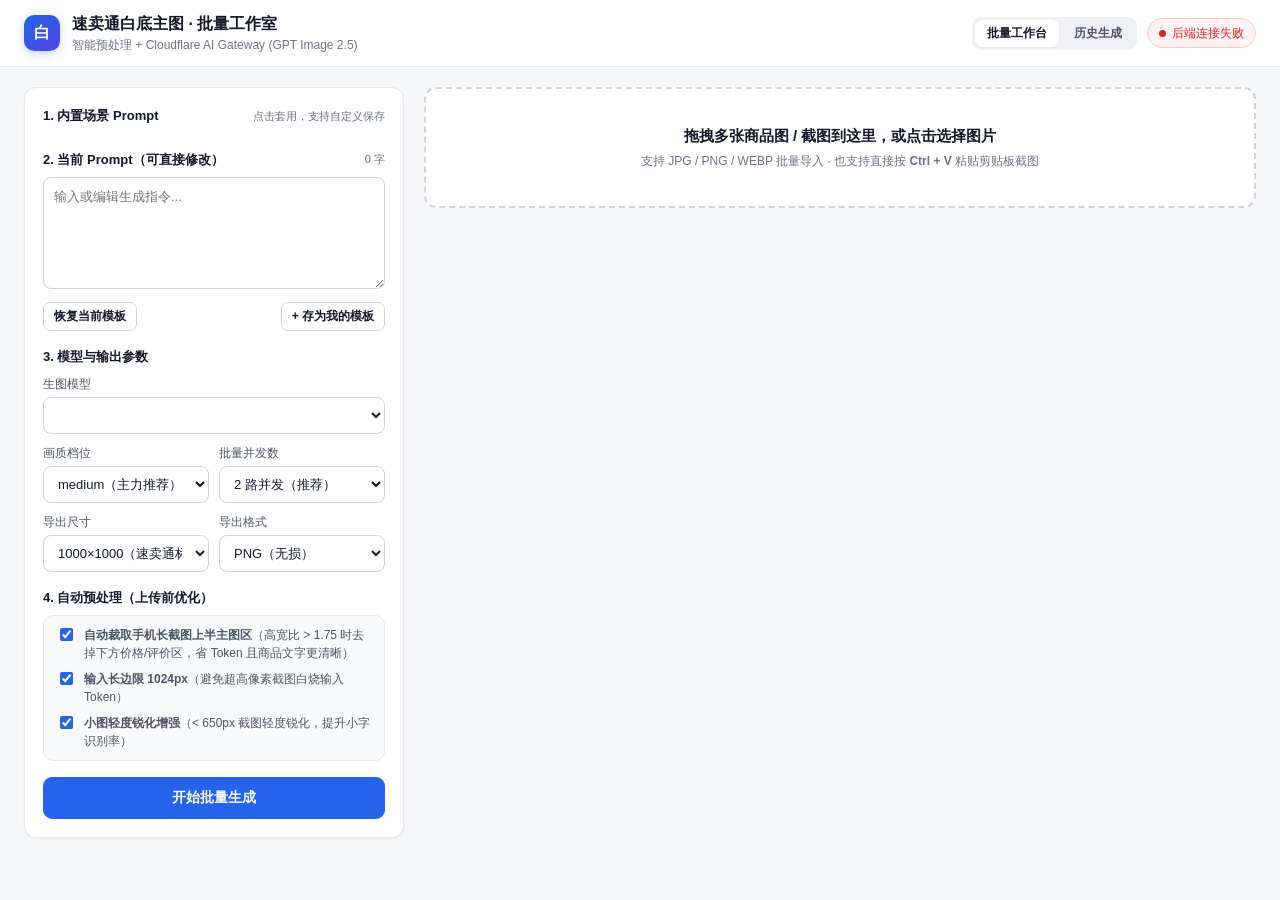
==== static/index.html @ 3cd3a18c "chore: initial commit" ====
<!DOCTYPE html>
<html lang="zh-CN">
<head>
  <meta charset="UTF-8" />
  <meta name="viewport" content="width=device-width, initial-scale=1.0" />
  <title>速卖通白底主图 · 批量工作室</title>
  <style>
    :root {
      --bg: #f6f7f9;
      --surface: #ffffff;
      --surface-muted: #f9fafb;
      --border: #e5e7eb;
      --border-strong: #d1d5db;
      --text: #111827;
      --text-2: #4b5563;
      --text-3: #6b7280;
      --accent: #2563eb;
      --accent-hover: #1d4ed8;
      --accent-soft: #eff6ff;
      --success: #059669;
      --success-soft: #ecfdf5;
      --danger: #dc2626;
      --danger-soft: #fef2f2;
      --radius: 12px;
      --shadow-sm: 0 1px 2px rgba(15, 23, 42, 0.05);
      --shadow-md: 0 6px 20px rgba(15, 23, 42, 0.08);
    }

    * { box-sizing: border-box; }

    body {
      margin: 0;
      font-family: -apple-system, BlinkMacSystemFont, "Segoe UI", Roboto, "PingFang SC", "Microsoft YaHei", sans-serif;
      background: var(--bg);
      color: var(--text);
      line-height: 1.5;
    }

    header {
      position: sticky;
      top: 0;
      z-index: 20;
      background: rgba(255, 255, 255, 0.92);
      backdrop-filter: blur(10px);
      border-bottom: 1px solid var(--border);
      padding: 12px 24px;
      display: flex;
      align-items: center;
      justify-content: space-between;
      gap: 16px;
    }

    .brand {
      display: flex;
      align-items: center;
      gap: 12px;
    }

    .brand-icon {
      width: 36px;
      height: 36px;
      border-radius: 10px;
      background: linear-gradient(135deg, #2563eb, #4f46e5);
      color: #fff;
      display: grid;
      place-items: center;
      font-weight: 700;
      font-size: 16px;
      box-shadow: 0 3px 10px rgba(37, 99, 235, 0.25);
    }

    .brand h1 {
      margin: 0;
      font-size: 16px;
      font-weight: 700;
    }

    .brand p {
      margin: 0;
      font-size: 12px;
      color: var(--text-3);
    }

    .header-right {
      display: flex;
      align-items: center;
      gap: 10px;
      flex-wrap: wrap;
    }

    .pill {
      display: inline-flex;
      align-items: center;
      gap: 6px;
      padding: 5px 11px;
      border-radius: 999px;
      font-size: 12px;
      font-weight: 500;
      background: var(--surface-muted);
      border: 1px solid var(--border);
      color: var(--text-2);
    }

    .pill.ok {
      background: var(--success-soft);
      border-color: #a7f3d0;
      color: var(--success);
    }

    .pill.err {
      background: var(--danger-soft);
      border-color: #fecaca;
      color: var(--danger);
    }

    .dot {
      width: 7px;
      height: 7px;
      border-radius: 50%;
      background: currentColor;
    }

    main {
      max-width: 1480px;
      margin: 0 auto;
      padding: 20px 24px 48px;
      display: grid;
      grid-template-columns: 380px 1fr;
      gap: 20px;
      align-items: start;
    }

    @media (max-width: 1024px) {
      main { grid-template-columns: 1fr; }
    }

    .panel {
      background: var(--surface);
      border: 1px solid var(--border);
      border-radius: var(--radius);
      box-shadow: var(--shadow-sm);
    }

    .sidebar {
      position: sticky;
      top: 76px;
      padding: 18px;
      display: flex;
      flex-direction: column;
      gap: 16px;
      max-height: calc(100vh - 96px);
      overflow-y: auto;
    }

    .section-title {
      display: flex;
      align-items: center;
      justify-content: space-between;
      margin-bottom: 8px;
      font-size: 13px;
      font-weight: 700;
      color: var(--text);
    }

    .section-title small {
      font-weight: 400;
      color: var(--text-3);
      font-size: 11px;
    }

    .preset-grid {
      display: grid;
      grid-template-columns: 1fr;
      gap: 8px;
    }

    .preset-card {
      border: 1px solid var(--border);
      border-radius: 10px;
      padding: 10px 12px;
      background: var(--surface);
      cursor: pointer;
      transition: all 0.15s ease;
      position: relative;
    }

    .preset-card:hover {
      border-color: var(--border-strong);
      background: var(--surface-muted);
    }

    .preset-card.active {
      border-color: var(--accent);
      background: var(--accent-soft);
      box-shadow: 0 0 0 1px var(--accent) inset;
    }

    .preset-head {
      display: flex;
      align-items: center;
      justify-content: space-between;
      gap: 8px;
    }

    .preset-name {
      font-size: 13px;
      font-weight: 600;
      color: var(--text);
    }

    .preset-tag {
      font-size: 11px;
      color: var(--accent);
      background: rgba(37, 99, 235, 0.08);
      padding: 1px 7px;
      border-radius: 999px;
      white-space: nowrap;
    }

    .preset-desc {
      margin-top: 4px;
      font-size: 12px;
      color: var(--text-3);
    }

    .preset-del {
      border: none;
      background: transparent;
      color: var(--text-3);
      cursor: pointer;
      font-size: 14px;
      padding: 0 4px;
    }

    .preset-del:hover { color: var(--danger); }

    textarea, select, input[type="text"] {
      width: 100%;
      font-family: inherit;
      font-size: 13px;
      color: var(--text);
      background: var(--surface);
      border: 1px solid var(--border-strong);
      border-radius: 8px;
      padding: 9px 10px;
      outline: none;
      transition: border-color 0.15s ease, box-shadow 0.15s ease;
    }

    textarea:focus, select:focus, input[type="text"]:focus {
      border-color: var(--accent);
      box-shadow: 0 0 0 3px rgba(37, 99, 235, 0.12);
    }

    textarea {
      min-height: 112px;
      resize: vertical;
      line-height: 1.5;
    }

    .prompt-actions {
      display: flex;
      gap: 8px;
      margin-top: 6px;
      justify-content: space-between;
    }

    .form-grid {
      display: grid;
      grid-template-columns: 1fr 1fr;
      gap: 10px;
    }

    .field label {
      display: block;
      font-size: 12px;
      color: var(--text-2);
      margin-bottom: 4px;
      font-weight: 500;
    }

    .preprocess-box {
      background: var(--surface-muted);
      border: 1px solid var(--border);
      border-radius: 10px;
      padding: 10px 12px;
      display: flex;
      flex-direction: column;
      gap: 8px;
    }

    .check-row {
      display: flex;
      align-items: flex-start;
      gap: 8px;
      font-size: 12px;
      color: var(--text-2);
      cursor: pointer;
    }

    .check-row input {
      margin-top: 2px;
      accent-color: var(--accent);
    }

    .btn {
      display: inline-flex;
      align-items: center;
      justify-content: center;
      gap: 6px;
      border-radius: 9px;
      border: 1px solid var(--border-strong);
      background: var(--surface);
      color: var(--text);
      font-size: 13px;
      font-weight: 600;
      padding: 8px 14px;
      cursor: pointer;
      transition: all 0.15s ease;
      white-space: nowrap;
      text-decoration: none;
    }

    .btn:hover:not(:disabled) {
      background: var(--surface-muted);
    }

    .btn:disabled {
      opacity: 0.5;
      cursor: not-allowed;
    }

    .btn-primary {
      background: var(--accent);
      border-color: var(--accent);
      color: #fff;
    }

    .btn-primary:hover:not(:disabled) {
      background: var(--accent-hover);
      border-color: var(--accent-hover);
    }

    .btn-danger {
      background: var(--danger-soft);
      border-color: #fecaca;
      color: var(--danger);
    }

    .btn-danger:hover:not(:disabled) {
      background: #fee2e2;
    }

    .btn-sm {
      padding: 5px 10px;
      font-size: 12px;
      border-radius: 7px;
    }

    .btn-block {
      width: 100%;
      padding: 11px 16px;
      font-size: 14px;
    }

    .workspace {
      display: flex;
      flex-direction: column;
      gap: 16px;
      min-width: 0;
    }

    .dropzone {
      border: 2px dashed var(--border-strong);
      border-radius: var(--radius);
      background: var(--surface);
      padding: 36px 20px;
      text-align: center;
      cursor: pointer;
      transition: all 0.18s ease;
    }

    .dropzone.compact {
      padding: 14px 18px;
      display: flex;
      align-items: center;
      justify-content: space-between;
      text-align: left;
      gap: 12px;
    }

    .dropzone.dragover {
      border-color: var(--accent);
      background: var(--accent-soft);
    }

    .dropzone-title {
      font-size: 15px;
      font-weight: 600;
      color: var(--text);
    }

    .dropzone-sub {
      font-size: 12px;
      color: var(--text-3);
      margin-top: 4px;
    }

    .toolbar {
      padding: 14px 18px;
      display: flex;
      flex-wrap: wrap;
      align-items: center;
      justify-content: space-between;
      gap: 12px;
    }

    .stats {
      display: flex;
      align-items: center;
      gap: 14px;
      flex-wrap: wrap;
      font-size: 13px;
      color: var(--text-2);
    }

    .stats strong { color: var(--text); }

    .progress-wrap {
      width: 100%;
      height: 6px;
      background: #e5e7eb;
      border-radius: 999px;
      overflow: hidden;
    }

    .progress-bar {
      height: 100%;
      width: 0%;
      background: linear-gradient(90deg, #2563eb, #10b981);
      transition: width 0.25s ease;
    }

    .toolbar-actions {
      display: flex;
      align-items: center;
      gap: 8px;
      flex-wrap: wrap;
    }

    .card-grid {
      display: grid;
      grid-template-columns: repeat(auto-fill, minmax(360px, 1fr));
      gap: 16px;
    }

    .item-card {
      background: var(--surface);
      border: 1px solid var(--border);
      border-radius: var(--radius);
      overflow: hidden;
      box-shadow: var(--shadow-sm);
      display: flex;
      flex-direction: column;
    }

    .item-header {
      padding: 10px 14px;
      border-bottom: 1px solid var(--border);
      display: flex;
      align-items: center;
      justify-content: space-between;
      gap: 10px;
    }

    .item-title {
      font-size: 13px;
      font-weight: 600;
      white-space: nowrap;
      overflow: hidden;
      text-overflow: ellipsis;
      max-width: 220px;
    }

    .badge {
      font-size: 11px;
      font-weight: 600;
      padding: 2px 8px;
      border-radius: 999px;
      white-space: nowrap;
    }

    .badge-pending { background: #f3f4f6; color: #4b5563; }
    .badge-running { background: var(--accent-soft); color: var(--accent); }
    .badge-done { background: var(--success-soft); color: var(--success); }
    .badge-error { background: var(--danger-soft); color: var(--danger); }

    .compare-pair {
      display: grid;
      grid-template-columns: 1fr 1fr;
      gap: 1px;
      background: var(--border);
    }

    .img-pane {
      position: relative;
      aspect-ratio: 1 / 1;
      background: repeating-conic-gradient(#f3f4f6 0% 25%, #ffffff 0% 50%) 50% / 16px 16px;
      display: grid;
      place-items: center;
      overflow: hidden;
    }

    .img-pane.result-pane {
      background: #ffffff;
      cursor: zoom-in;
    }

    .img-pane img {
      width: 100%;
      height: 100%;
      object-fit: contain;
      display: block;
    }

    .pane-label {
      position: absolute;
      top: 8px;
      left: 8px;
      font-size: 11px;
      font-weight: 600;
      padding: 2px 7px;
      border-radius: 6px;
      background: rgba(17, 24, 39, 0.72);
      color: #fff;
    }

    .placeholder-state {
      padding: 16px;
      text-align: center;
      color: var(--text-3);
      font-size: 12px;
      display: flex;
      flex-direction: column;
      align-items: center;
      gap: 8px;
    }

    .spinner {
      width: 26px;
      height: 26px;
      border: 3px solid #dbeafe;
      border-top-color: var(--accent);
      border-radius: 50%;
      animation: spin 0.8s linear infinite;
    }

    @keyframes spin {
      to { transform: rotate(360deg); }
    }

    .item-meta {
      padding: 10px 14px;
      font-size: 12px;
      color: var(--text-3);
      display: flex;
      flex-direction: column;
      gap: 4px;
      background: var(--surface-muted);
      border-top: 1px solid var(--border);
      flex: 1;
    }

    .error-msg {
      color: var(--danger);
      font-size: 12px;
      word-break: break-word;
    }

    .item-footer {
      padding: 10px 14px;
      border-top: 1px solid var(--border);
      display: flex;
      align-items: center;
      justify-content: space-between;
      gap: 6px;
      flex-wrap: wrap;
    }

    .empty-history {
      padding: 40px;
      text-align: center;
      color: var(--text-3);
      font-size: 13px;
    }

    .tabs {
      display: inline-flex;
      background: #eef0f4;
      border-radius: 9px;
      padding: 3px;
      gap: 3px;
    }

    .tab-btn {
      border: none;
      background: transparent;
      padding: 5px 12px;
      border-radius: 7px;
      font-size: 12px;
      font-weight: 600;
      color: var(--text-2);
      cursor: pointer;
    }

    .tab-btn.active {
      background: var(--surface);
      color: var(--text);
      box-shadow: var(--shadow-sm);
    }

    .modal-backdrop {
      position: fixed;
      inset: 0;
      background: rgba(15, 23, 42, 0.65);
      backdrop-filter: blur(4px);
      z-index: 100;
      display: none;
      align-items: center;
      justify-content: center;
      padding: 20px;
    }

    .modal-backdrop.open { display: flex; }

    .modal-box {
      background: var(--surface);
      border-radius: 14px;
      max-width: 920px;
      width: 100%;
      max-height: 92vh;
      overflow: hidden;
      display: flex;
      flex-direction: column;
      box-shadow: var(--shadow-md);
    }

    .modal-head {
      padding: 14px 18px;
      border-bottom: 1px solid var(--border);
      display: flex;
      align-items: center;
      justify-content: space-between;
    }

    .modal-body {
      padding: 18px;
      overflow-y: auto;
      display: flex;
      flex-direction: column;
      gap: 14px;
    }

    .slider-stage {
      position: relative;
      width: 100%;
      max-width: 640px;
      aspect-ratio: 1 / 1;
      margin: 0 auto;
      background: #fff;
      border: 1px solid var(--border);
      border-radius: 10px;
      overflow: hidden;
      user-select: none;
    }

    .slider-stage img {
      position: absolute;
      inset: 0;
      width: 100%;
      height: 100%;
      object-fit: contain;
      pointer-events: none;
    }

    .slider-after-wrap {
      position: absolute;
      inset: 0;
      overflow: hidden;
      background: #fff;
    }

    .slider-divider {
      position: absolute;
      top: 0;
      bottom: 0;
      width: 2px;
      background: var(--accent);
      left: 50%;
      pointer-events: none;
    }

    .slider-handle {
      position: absolute;
      top: 50%;
      left: 50%;
      transform: translate(-50%, -50%);
      width: 34px;
      height: 34px;
      border-radius: 50%;
      background: var(--accent);
      color: #fff;
      display: grid;
      place-items: center;
      font-size: 13px;
      font-weight: 700;
      box-shadow: 0 2px 10px rgba(37, 99, 235, 0.4);
      pointer-events: none;
    }

    .slider-range {
      width: 100%;
      max-width: 640px;
      margin: 0 auto;
      display: block;
      accent-color: var(--accent);
    }

    .toast {
      position: fixed;
      bottom: 24px;
      right: 24px;
      background: #111827;
      color: #fff;
      padding: 10px 16px;
      border-radius: 10px;
      font-size: 13px;
      box-shadow: var(--shadow-md);
      opacity: 0;
      transform: translateY(10px);
      transition: all 0.2s ease;
      pointer-events: none;
      z-index: 200;
    }

    .toast.show {
      opacity: 1;
      transform: translateY(0);
    }
  </style>
</head>
<body>
  <header>
    <div class="brand">
      <div class="brand-icon">白</div>
      <div>
        <h1>速卖通白底主图 · 批量工作室</h1>
        <p>智能预处理 + Cloudflare AI Gateway (GPT Image 2.5)</p>
      </div>
    </div>
    <div class="header-right">
      <div class="tabs">
        <button class="tab-btn active" id="tabBatch" onclick="switchTab('batch')">批量工作台</button>
        <button class="tab-btn" id="tabHistory" onclick="switchTab('history')">历史生成</button>
      </div>
      <span class="pill" id="gatewayStatus"><span class="dot"></span>检测网关...</span>
    </div>
  </header>

  <main>
    <aside class="panel sidebar">
      <div>
        <div class="section-title">
          <span>1. 内置场景 Prompt</span>
          <small>点击套用，支持自定义保存</small>
        </div>
        <div class="preset-grid" id="presetGrid"></div>
      </div>

      <div>
        <div class="section-title">
          <span>2. 当前 Prompt（可直接修改）</span>
          <small id="promptCharCount">0 字</small>
        </div>
        <textarea id="promptInput" placeholder="输入或编辑生成指令..."></textarea>
        <div class="prompt-actions">
          <button class="btn btn-sm" type="button" onclick="resetPromptToPreset()">恢复当前模板</button>
          <button class="btn btn-sm" type="button" onclick="saveCustomPreset()">+ 存为我的模板</button>
        </div>
      </div>

      <div>
        <div class="section-title"><span>3. 模型与输出参数</span></div>
        <div class="form-grid">
          <div class="field" style="grid-column: span 2;">
            <label for="modelSelect">生图模型</label>
            <select id="modelSelect"></select>
          </div>
          <div class="field">
            <label for="qualitySelect">画质档位</label>
            <select id="qualitySelect">
              <option value="low">low（快速省钱）</option>
              <option value="medium" selected>medium（主力推荐）</option>
              <option value="high">high（最高细节）</option>
            </select>
          </div>
          <div class="field">
            <label for="concurrencySelect">批量并发数</label>
            <select id="concurrencySelect">
              <option value="1">1 路串行</option>
              <option value="2" selected>2 路并发（推荐）</option>
              <option value="3">3 路并发</option>
              <option value="4">4 路并发</option>
            </select>
          </div>
          <div class="field">
            <label for="exportSizeSelect">导出尺寸</label>
            <select id="exportSizeSelect">
              <option value="1000x1000" selected>1000×1000（速卖通标准）</option>
              <option value="800x800">800×800（轻量主图）</option>
              <option value="native">1024×1024（模型原生）</option>
            </select>
          </div>
          <div class="field">
            <label for="exportFormatSelect">导出格式</label>
            <select id="exportFormatSelect">
              <option value="png" selected>PNG（无损）</option>
              <option value="jpg">JPG（体积小）</option>
              <option value="webp">WEBP</option>
            </select>
          </div>
        </div>
      </div>

      <div>
        <div class="section-title"><span>4. 自动预处理（上传前优化）</span></div>
        <div class="preprocess-box">
          <label class="check-row">
            <input type="checkbox" id="optAutoCrop" checked />
            <span><strong>自动裁取手机长截图上半主图区</strong>（高宽比 &gt; 1.75 时去掉下方价格/评价区，省 Token 且商品文字更清晰）</span>
          </label>
          <label class="check-row">
            <input type="checkbox" id="optMaxEdge" checked />
            <span><strong>输入长边限 1024px</strong>（避免超高像素截图白烧输入 Token）</span>
          </label>
          <label class="check-row">
            <input type="checkbox" id="optEnhanceSmall" checked />
            <span><strong>小图轻度锐化增强</strong>（&lt; 650px 截图轻度锐化，提升小字识别率）</span>
          </label>
        </div>
      </div>

      <div>
        <button class="btn btn-primary btn-block" id="runBatchBtn" onclick="startOrStopBatch()">
          开始批量生成
        </button>
      </div>
    </aside>

    <section class="workspace" id="batchView">
      <div class="dropzone" id="dropzone">
        <div>
          <div class="dropzone-title">拖拽多张商品图 / 截图到这里，或点击选择图片</div>
          <div class="dropzone-sub">支持 JPG / PNG / WEBP 批量导入 · 也支持直接按 <strong>Ctrl + V</strong> 粘贴剪贴板截图</div>
        </div>
        <button class="btn btn-sm" type="button" id="pickBtn" style="display:none;">+ 继续添加图片</button>
        <input type="file" id="fileInput" accept="image/*" multiple hidden />
      </div>

      <div class="panel toolbar" id="toolbar" style="display:none;">
        <div style="flex:1; min-width: 240px;">
          <div class="stats" id="statsText"></div>
          <div class="progress-wrap" style="margin-top:8px;">
            <div class="progress-bar" id="progressBar"></div>
          </div>
        </div>
        <div class="toolbar-actions">
          <button class="btn btn-sm" id="retryFailedBtn" onclick="retryFailedItems()" style="display:none;">重试失败项</button>
          <button class="btn btn-sm btn-primary" id="zipBtn" onclick="downloadAllZip()" disabled>打包下载 ZIP</button>
          <button class="btn btn-sm btn-danger" onclick="clearQueue()">清空列表</button>
        </div>
      </div>

      <div class="card-grid" id="cardGrid"></div>
    </section>

    <section class="workspace" id="historyView" style="display:none;">
      <div class="panel toolbar">
        <div class="stats">
          <span>最近生成的成品图（保存在服务端 <code>outputs/</code>）</span>
        </div>
        <div class="toolbar-actions">
          <button class="btn btn-sm" onclick="loadHistory()">刷新</button>
          <button class="btn btn-sm btn-primary" onclick="downloadHistoryZip()">全部打包 ZIP</button>
        </div>
      </div>
      <div class="card-grid" id="historyGrid"></div>
    </section>
  </main>

  <div class="modal-backdrop" id="compareModal" onclick="if (event.target === this) closeModal()">
    <div class="modal-box">
      <div class="modal-head">
        <strong id="modalTitle">原图 / 白底成品 细节对比</strong>
        <button class="btn btn-sm" onclick="closeModal()">关闭</button>
      </div>
      <div class="modal-body">
        <div class="slider-stage" id="sliderStage">
          <img id="modalOrigImg" alt="原图" />
          <div class="slider-after-wrap" id="sliderAfterWrap" style="clip-path: inset(0 0 0 50%);">
            <img id="modalResultImg" alt="生成图" />
          </div>
          <div class="slider-divider" id="sliderDivider"></div>
          <div class="slider-handle" id="sliderHandle">↔</div>
        </div>
        <input type="range" min="0" max="100" value="50" class="slider-range" id="compareSlider" oninput="updateSlider(this.value)" />
        <div style="display:flex; justify-content:space-between; align-items:center; flex-wrap:wrap; gap:10px;">
          <span id="modalMetaText" style="font-size:12px; color:var(--text-3);"></span>
          <a id="modalDownloadLink" class="btn btn-sm btn-primary" download>下载当前成品图</a>
        </div>
      </div>
    </div>
  </div>

  <div class="toast" id="toast"></div>

  <script>
    const CUSTOM_PRESETS_KEY = "product_studio_custom_presets_v1";

    let builtInPresets = [];
    let customPresets = [];
    let activePresetId = "aliexpress_white";
    let queueItems = [];
    let historyItems = [];
    let isBatchRunning = false;
    let stopRequested = false;

    function showToast(message) {
      const toastEl = document.getElementById("toast");
      toastEl.textContent = message;
      toastEl.classList.add("show");
      clearTimeout(showToast.timer);
      showToast.timer = setTimeout(() => toastEl.classList.remove("show"), 2600);
    }

    function loadCustomPresets() {
      try {
        const saved = localStorage.getItem(CUSTOM_PRESETS_KEY);
        customPresets = saved ? JSON.parse(saved) : [];
      } catch {
        customPresets = [];
      }
    }

    function saveCustomPresetsToStorage() {
      localStorage.setItem(CUSTOM_PRESETS_KEY, JSON.stringify(customPresets));
    }

    function getAllPresets() {
      return [...builtInPresets, ...customPresets];
    }

    function renderPresets() {
      const container = document.getElementById("presetGrid");
      container.innerHTML = "";
      for (const preset of getAllPresets()) {
        const card = document.createElement("div");
        card.className = "preset-card" + (preset.id === activePresetId ? " active" : "");
        card.onclick = () => selectPreset(preset.id);

        const head = document.createElement("div");
        head.className = "preset-head";

        const title = document.createElement("span");
        title.className = "preset-name";
        title.textContent = preset.name;
        head.appendChild(title);

        const rightWrap = document.createElement("div");
        rightWrap.style.display = "flex";
        rightWrap.style.alignItems = "center";
        rightWrap.style.gap = "4px";

        const tag = document.createElement("span");
        tag.className = "preset-tag";
        tag.textContent = preset.tag || "自定义";
        rightWrap.appendChild(tag);

        if (preset.custom) {
          const delBtn = document.createElement("button");
          delBtn.className = "preset-del";
          delBtn.title = "删除模板";
          delBtn.textContent = "×";
          delBtn.onclick = (event) => {
            event.stopPropagation();
            customPresets = customPresets.filter((item) => item.id !== preset.id);
            saveCustomPresetsToStorage();
            if (activePresetId === preset.id && builtInPresets.length) {
              selectPreset(builtInPresets[0].id);
            } else {
              renderPresets();
            }
            showToast("已删除自定义模板");
          };
          rightWrap.appendChild(delBtn);
        }

        head.appendChild(rightWrap);
        card.appendChild(head);

        if (preset.description) {
          const desc = document.createElement("div");
          desc.className = "preset-desc";
          desc.textContent = preset.description;
          card.appendChild(desc);
        }

        container.appendChild(card);
      }
    }

    function selectPreset(presetId) {
      const found = getAllPresets().find((item) => item.id === presetId);
      if (!found) return;
      activePresetId = found.id;
      const promptEl = document.getElementById("promptInput");
      promptEl.value = found.prompt;
      updatePromptCount();
      renderPresets();
    }

    function resetPromptToPreset() {
      selectPreset(activePresetId);
      showToast("已恢复模板默认 Prompt");
    }

    function saveCustomPreset() {
      const text = document.getElementById("promptInput").value.trim();
      if (!text) {
        showToast("Prompt 不能为空");
        return;
      }
      const name = window.prompt("给这个自定义 Prompt 模板起个名字：", "我的电商白底模板");
      if (!name || !name.trim()) return;
      const newPreset = {
        id: "custom_" + Date.now(),
        name: name.trim(),
        tag: "自定义",
        description: text.slice(0, 56) + (text.length > 56 ? "..." : ""),
        prompt: text,
        custom: true,
      };
      customPresets.push(newPreset);
      saveCustomPresetsToStorage();
      activePresetId = newPreset.id;
      renderPresets();
      showToast("已保存自定义模板");
    }

    function updatePromptCount() {
      const text = document.getElementById("promptInput").value;
      document.getElementById("promptCharCount").textContent = `${text.length} 字符`;
    }

    async function initApp() {
      loadCustomPresets();
      try {
        const response = await fetch("/api/config");
        const config = await response.json();
        builtInPresets = config.presets || [];
        const modelSelect = document.getElementById("modelSelect");
        modelSelect.innerHTML = "";
        for (const modelInfo of config.models || []) {
          const option = document.createElement("option");
          option.value = modelInfo.id;
          option.textContent = modelInfo.label;
          if (modelInfo.id === config.default_model) option.selected = true;
          modelSelect.appendChild(option);
        }
        const statusEl = document.getElementById("gatewayStatus");
        if (config.api_configured) {
          statusEl.className = "pill ok";
          statusEl.innerHTML = `<span class="dot"></span>CF 网关已就绪`;
        } else {
          statusEl.className = "pill err";
          statusEl.innerHTML = `<span class="dot"></span>未检测到 API_KEY`;
        }
        if (builtInPresets.length > 0) {
          selectPreset(builtInPresets[0].id);
        }
      } catch (err) {
        const statusEl = document.getElementById("gatewayStatus");
        statusEl.className = "pill err";
        statusEl.innerHTML = `<span class="dot"></span>后端连接失败`;
      }
    }

    function addFiles(fileList) {
      const validFiles = Array.from(fileList).filter((file) => file.type.startsWith("image/"));
      if (!validFiles.length) {
        showToast("请选择有效的图片文件");
        return;
      }
      for (const file of validFiles) {
        const previewUrl = URL.createObjectURL(file);
        queueItems.push({
          uid: "item_" + Math.random().toString(36).slice(2, 10),
          file,
          name: file.name || `粘贴图片_${queueItems.length + 1}.png`,
          previewUrl,
          status: "pending",
          result: null,
          error: "",
        });
      }
      renderQueue();
      showToast(`已加入 ${validFiles.length} 张图片`);
    }

    function renderQueue() {
      const dropzone = document.getElementById("dropzone");
      const pickBtn = document.getElementById("pickBtn");
      const toolbar = document.getElementById("toolbar");
      const grid = document.getElementById("cardGrid");
      const runBtn = document.getElementById("runBatchBtn");

      if (queueItems.length > 0) {
        dropzone.classList.add("compact");
        pickBtn.style.display = "inline-flex";
        toolbar.style.display = "flex";
      } else {
        dropzone.classList.remove("compact");
        pickBtn.style.display = "none";
        toolbar.style.display = "none";
      }

      const total = queueItems.length;
      const doneCount = queueItems.filter((item) => item.status === "done").length;
      const runningCount = queueItems.filter((item) => item.status === "running").length;
      const errorCount = queueItems.filter((item) => item.status === "error").length;
      const pendingCount = queueItems.filter((item) => item.status === "pending").length;
      const totalTokens = queueItems.reduce((sum, item) => sum + ((item.result && item.result.usage && item.result.usage.total_tokens) || 0), 0);

      document.getElementById("statsText").innerHTML =
        `<span>共 <strong>${total}</strong> 张</span>` +
        `<span>已完成 <strong style="color:var(--success)">${doneCount}</strong></span>` +
        (runningCount ? `<span>处理中 <strong style="color:var(--accent)">${runningCount}</strong></span>` : "") +
        (errorCount ? `<span>失败 <strong style="color:var(--danger)">${errorCount}</strong></span>` : "") +
        (totalTokens ? `<span>累计 Tokens <strong>${totalTokens.toLocaleString()}</strong></span>` : "");

      const percent = total ? Math.round(((doneCount + errorCount) / total) * 100) : 0;
      document.getElementById("progressBar").style.width = `${percent}%`;

      document.getElementById("zipBtn").disabled = doneCount === 0;
      document.getElementById("retryFailedBtn").style.display = errorCount > 0 && !isBatchRunning ? "inline-flex" : "none";

      if (isBatchRunning) {
        runBtn.textContent = stopRequested ? "正在停止..." : `停止剩余任务 (${doneCount}/${total})`;
        runBtn.className = "btn btn-danger btn-block";
      } else {
        const runnable = pendingCount + errorCount;
        runBtn.className = "btn btn-primary btn-block";
        runBtn.disabled = total === 0;
        runBtn.textContent = runnable > 0 ? `开始批量生成 (${runnable} 张待处理)` : total > 0 ? `重新生成全部 (${total} 张)` : "请先上传图片";
      }

      grid.innerHTML = "";
      for (const item of queueItems) {
        const card = document.createElement("div");
        card.className = "item-card";

        const statusLabelMap = {
          pending: ["待生成", "badge-pending"],
          running: ["生成中...", "badge-running"],
          done: ["已完成", "badge-done"],
          error: ["失败", "badge-error"],
        };
        const [badgeText, badgeClass] = statusLabelMap[item.status];

        let resultHtml = "";
        if (item.status === "done" && item.result) {
          resultHtml = `<img src="${item.result.url}?t=${item.result.created_at}" alt="白底成品" />
                        <span class="pane-label">白底成品</span>`;
        } else if (item.status === "running") {
          resultHtml = `<div class="placeholder-state"><div class="spinner"></div><span>预处理并生成中...</span></div>`;
        } else if (item.status === "error") {
          resultHtml = `<div class="placeholder-state"><span style="color:var(--danger);font-weight:600;">生成失败</span><span>可点击下方重试</span></div>`;
        } else {
          resultHtml = `<div class="placeholder-state"><span>等待开始</span></div>`;
        }

        let metaHtml = "";
        if (item.result) {
          const pre = item.result.preprocess || {};
          const actionsText = (pre.actions || []).join(" · ");
          const usage = item.result.usage || {};
          metaHtml =
            `<div>预处理：${pre.orig_size || "-"} → ${pre.processed_size || "-"}（${actionsText}）</div>` +
            `<div>输出：${item.result.output_size} · ${item.result.size_kb} KB · 耗时 ${item.result.elapsed}s` +
            (usage.total_tokens ? ` · ${usage.total_tokens} tokens` : "") + `</div>`;
        } else if (item.error) {
          metaHtml = `<div class="error-msg">${escapeHtml(item.error)}</div>`;
        } else {
          metaHtml = `<div>文件大小：${(item.file.size / 1024).toFixed(1)} KB</div>`;
        }

        card.innerHTML = `
          <div class="item-header">
            <span class="item-title" title="${escapeHtml(item.name)}">${escapeHtml(item.name)}</span>
            <span class="badge ${badgeClass}">${badgeText}</span>
          </div>
          <div class="compare-pair">
            <div class="img-pane">
              <img src="${item.previewUrl}" alt="原图" />
              <span class="pane-label">原图</span>
            </div>
            <div class="img-pane result-pane" ${item.result ? `onclick="openCompareModal('${item.uid}')"` : ""}>
              ${resultHtml}
            </div>
          </div>
          <div class="item-meta">${metaHtml}</div>
          <div class="item-footer">
            <div style="display:flex; gap:6px;">
              ${item.result ? `<button class="btn btn-sm" onclick="openCompareModal('${item.uid}')">滑块对比</button>` : ""}
              <button class="btn btn-sm" onclick="runSingleItem('${item.uid}')" ${item.status === "running" ? "disabled" : ""}>${item.result ? "重生成" : "单张生成"}</button>
            </div>
            <div style="display:flex; gap:6px;">
              ${item.result ? `<a class="btn btn-sm btn-primary" href="${item.result.url}" download="${escapeHtml(item.result.filename)}">下载</a>` : ""}
              <button class="btn btn-sm" onclick="removeItem('${item.uid}')" ${item.status === "running" ? "disabled" : ""}>移除</button>
            </div>
          </div>
        `;
        grid.appendChild(card);
      }
    }

    function escapeHtml(str) {
      return String(str).replace(/[&<>"']/g, (ch) => ({
        "&": "&amp;", "<": "&lt;", ">": "&gt;", '"': "&quot;", "'": "&#39;"
      }[ch]));
    }

    function removeItem(uid) {
      const found = queueItems.find((item) => item.uid === uid);
      if (found && found.previewUrl) URL.revokeObjectURL(found.previewUrl);
      queueItems = queueItems.filter((item) => item.uid !== uid);
      renderQueue();
    }

    function clearQueue() {
      if (isBatchRunning) {
        showToast("请先停止正在运行的任务");
        return;
      }
      for (const item of queueItems) {
        if (item.previewUrl) URL.revokeObjectURL(item.previewUrl);
      }
      queueItems = [];
      renderQueue();
    }

    function buildFormData(file) {
      const formData = new FormData();
      formData.append("file", file, file.name || "image.png");
      formData.append("prompt", document.getElementById("promptInput").value.trim());
      formData.append("model", document.getElementById("modelSelect").value);
      formData.append("quality", document.getElementById("qualitySelect").value);
      formData.append("size", "1024x1024");
      formData.append("export_size", document.getElementById("exportSizeSelect").value);
      formData.append("export_format", document.getElementById("exportFormatSelect").value);
      formData.append("auto_crop_screenshot", document.getElementById("optAutoCrop").checked ? "true" : "false");
      formData.append("max_input_edge", document.getElementById("optMaxEdge").checked ? "1024" : "0");
      formData.append("enhance_small", document.getElementById("optEnhanceSmall").checked ? "true" : "false");
      return formData;
    }

    async function processOneItem(item) {
      item.status = "running";
      item.error = "";
      renderQueue();
      try {
        const response = await fetch("/api/generate", {
          method: "POST",
          body: buildFormData(item.file),
        });
        const data = await response.json();
        if (!response.ok) {
          throw new Error(data.detail || `请求失败 (${response.status})`);
        }
        item.status = "done";
        item.result = data;
      } catch (err) {
        item.status = "error";
        item.error = err.message || "未知错误";
      }
      renderQueue();
    }

    async function runSingleItem(uid) {
      const promptText = document.getElementById("promptInput").value.trim();
      if (!promptText) {
        showToast("Prompt 不能为空");
        return;
      }
      const item = queueItems.find((entry) => entry.uid === uid);
      if (!item || item.status === "running") return;
      await processOneItem(item);
    }

    async function startOrStopBatch() {
      if (isBatchRunning) {
        stopRequested = true;
        renderQueue();
        showToast("将在当前请求完成后停止队列");
        return;
      }
      const promptText = document.getElementById("promptInput").value.trim();
      if (!promptText) {
        showToast("请先输入 Prompt");
        return;
      }
      let targets = queueItems.filter((item) => item.status === "pending" || item.status === "error");
      if (targets.length === 0 && queueItems.length > 0) {
        for (const item of queueItems) {
          item.status = "pending";
          item.error = "";
        }
        targets = [...queueItems];
      }
      if (targets.length === 0) return;

      isBatchRunning = true;
      stopRequested = false;
      renderQueue();

      const concurrency = parseInt(document.getElementById("concurrencySelect").value, 10) || 2;
      let cursor = 0;

      async function worker() {
        while (!stopRequested) {
          const currentIndex = cursor++;
          if (currentIndex >= targets.length) break;
          await processOneItem(targets[currentIndex]);
        }
      }

      const workers = Array.from({ length: Math.min(concurrency, targets.length) }, () => worker());
      await Promise.all(workers);

      isBatchRunning = false;
      stopRequested = false;
      renderQueue();
      showToast("批量处理结束");
    }

    function retryFailedItems() {
      if (isBatchRunning) return;
      for (const item of queueItems) {
        if (item.status === "error") item.status = "pending";
      }
      startOrStopBatch();
    }

    async function downloadZipByNames(filenames) {
      if (!filenames.length) return;
      try {
        const response = await fetch("/api/download-zip", {
          method: "POST",
          headers: { "Content-Type": "application/json" },
          body: JSON.stringify({ filenames }),
        });
        if (!response.ok) throw new Error("打包失败");
        const blob = await response.blob();
        const url = URL.createObjectURL(blob);
        const link = document.createElement("a");
        link.href = url;
        link.download = `aliexpress_white_bg_${Date.now()}.zip`;
        document.body.appendChild(link);
        link.click();
        link.remove();
        URL.revokeObjectURL(url);
      } catch (err) {
        showToast(err.message || "下载 ZIP 失败");
      }
    }

    function downloadAllZip() {
      const filenames = queueItems.filter((item) => item.status === "done" && item.result).map((item) => item.result.filename);
      downloadZipByNames(filenames);
    }

    function openCompareModal(uid) {
      const item = queueItems.find((entry) => entry.uid === uid);
      if (!item || !item.result) return;
      document.getElementById("modalTitle").textContent = `${item.name} — 拖动滑块对比细节`;
      document.getElementById("modalOrigImg").src = item.previewUrl;
      document.getElementById("modalResultImg").src = `${item.result.url}?t=${item.result.created_at}`;
      document.getElementById("modalMetaText").textContent =
        `${item.result.model} (${item.result.quality}) · ${item.result.output_size} · ${item.result.size_kb} KB · 耗时 ${item.result.elapsed}s`;
      const dl = document.getElementById("modalDownloadLink");
      dl.href = item.result.url;
      dl.download = item.result.filename;
      document.getElementById("compareSlider").value = 50;
      updateSlider(50);
      document.getElementById("compareModal").classList.add("open");
    }

    function updateSlider(val) {
      const pct = Number(val);
      document.getElementById("sliderAfterWrap").style.clipPath = `inset(0 0 0 ${pct}%)`;
      document.getElementById("sliderDivider").style.left = `${pct}%`;
      document.getElementById("sliderHandle").style.left = `${pct}%`;
    }

    function closeModal() {
      document.getElementById("compareModal").classList.remove("open");
    }

    function switchTab(tab) {
      document.getElementById("tabBatch").classList.toggle("active", tab === "batch");
      document.getElementById("tabHistory").classList.toggle("active", tab === "history");
      document.getElementById("batchView").style.display = tab === "batch" ? "flex" : "none";
      document.getElementById("historyView").style.display = tab === "history" ? "flex" : "none";
      if (tab === "history") loadHistory();
    }

    async function loadHistory() {
      const grid = document.getElementById("historyGrid");
      grid.innerHTML = `<div class="empty-history">加载中...</div>`;
      try {
        const response = await fetch("/api/history?limit=40");
        const data = await response.json();
        historyItems = data.items || [];
        if (!historyItems.length) {
          grid.innerHTML = `<div class="panel empty-history">暂无历史生成记录</div>`;
          return;
        }
        grid.innerHTML = "";
        for (const item of historyItems) {
          const card = document.createElement("div");
          card.className = "item-card";
          card.innerHTML = `
            <div class="item-header">
              <span class="item-title" title="${escapeHtml(item.orig_name)}">${escapeHtml(item.orig_name)}</span>
              <span class="badge badge-done">${item.output_size}</span>
            </div>
            <div class="img-pane result-pane" style="aspect-ratio:1/1;">
              <img src="${item.url}" alt="成品" />
            </div>
            <div class="item-meta">
              <div>${item.model} (${item.quality}) · ${item.size_kb} KB · ${item.elapsed}s</div>
              <div>${(item.preprocess && item.preprocess.actions || []).join(" · ")}</div>
            </div>
            <div class="item-footer">
              <span style="font-size:11px;color:var(--text-3);">${new Date(item.created_at * 1000).toLocaleString()}</span>
              <a class="btn btn-sm btn-primary" href="${item.url}" download="${escapeHtml(item.filename)}">下载</a>
            </div>
          `;
          grid.appendChild(card);
        }
      } catch (err) {
        grid.innerHTML = `<div class="panel empty-history">加载历史失败</div>`;
      }
    }

    function downloadHistoryZip() {
      downloadZipByNames(historyItems.map((item) => item.filename));
    }

    const dropzoneEl = document.getElementById("dropzone");
    const fileInputEl = document.getElementById("fileInput");

    dropzoneEl.addEventListener("click", () => fileInputEl.click());
    fileInputEl.addEventListener("change", (event) => {
      if (event.target.files.length) addFiles(event.target.files);
      event.target.value = "";
    });

    dropzoneEl.addEventListener("dragover", (event) => {
      event.preventDefault();
      dropzoneEl.classList.add("dragover");
    });
    dropzoneEl.addEventListener("dragleave", () => dropzoneEl.classList.remove("dragover"));
    dropzoneEl.addEventListener("drop", (event) => {
      event.preventDefault();
      dropzoneEl.classList.remove("dragover");
      if (event.dataTransfer.files.length) addFiles(event.dataTransfer.files);
    });

    window.addEventListener("paste", (event) => {
      const items = event.clipboardData && event.clipboardData.items;
      if (!items) return;
      const files = [];
      for (const entry of items) {
        if (entry.type.startsWith("image/")) {
          const blob = entry.getAsFile();
          if (blob) files.push(blob);
        }
      }
      if (files.length) addFiles(files);
    });

    document.getElementById("promptInput").addEventListener("input", updatePromptCount);
    window.addEventListener("keydown", (event) => {
      if (event.key === "Escape") closeModal();
    });

    initApp();
  </script>
</body>
</html>
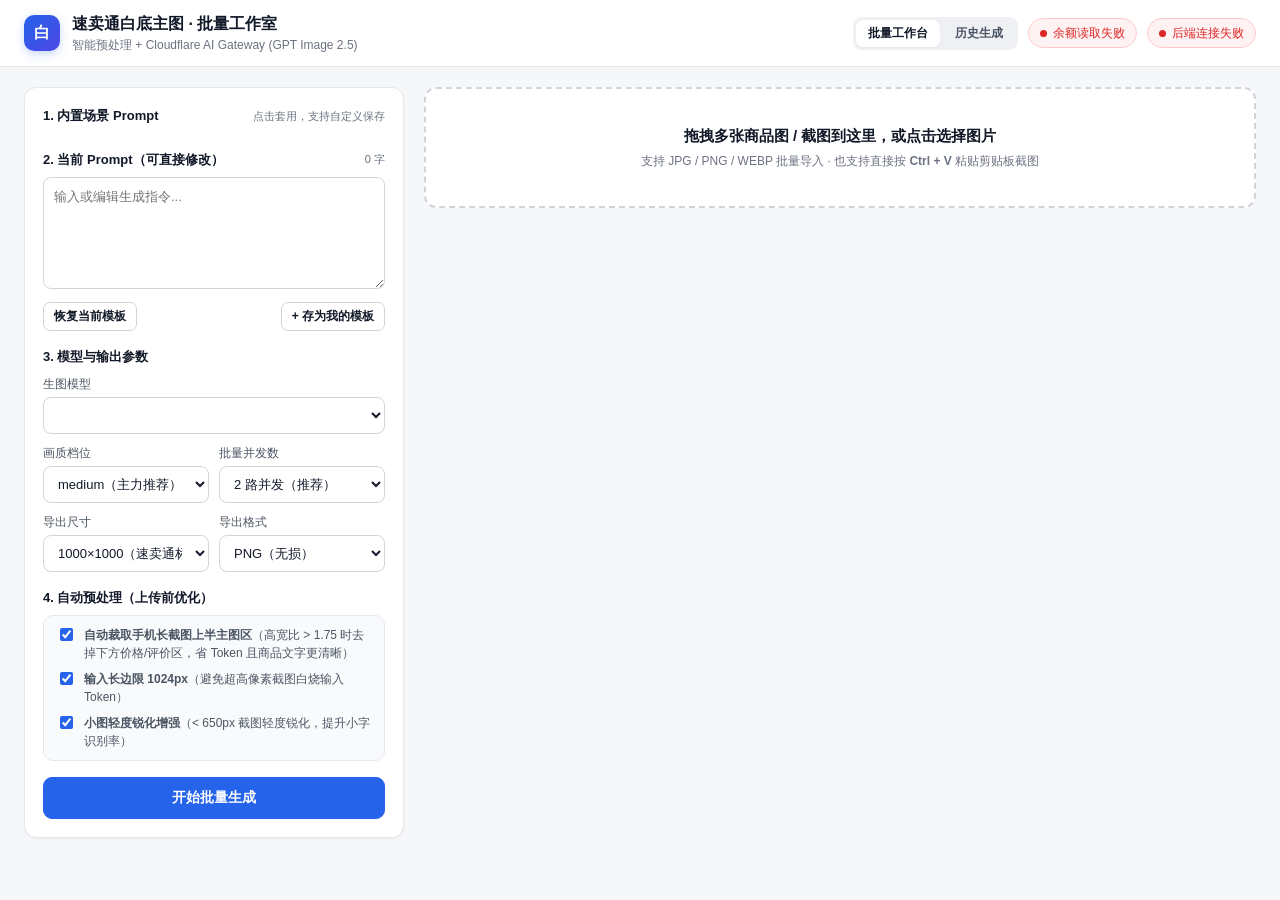
==== commit 8b84459c: "feat: add monthly balance tracking and threshold circuit breaker" ====
--- a/static/index.html
+++ b/static/index.html
@@ -19,6 +19,8 @@
       --accent-soft: #eff6ff;
       --success: #059669;
       --success-soft: #ecfdf5;
+      --warn: #d97706;
+      --warn-soft: #fffbeb;
       --danger: #dc2626;
       --danger-soft: #fef2f2;
       --radius: 12px;
@@ -107,10 +109,45 @@
       color: var(--success);
     }
 
+    .pill.warn {
+      background: var(--warn-soft);
+      border-color: #fde68a;
+      color: var(--warn);
+    }
+
     .pill.err {
       background: var(--danger-soft);
       border-color: #fecaca;
       color: var(--danger);
+    }
+
+    .balance-pill {
+      cursor: help;
+    }
+
+    .balance-banner {
+      display: none;
+      max-width: 1480px;
+      margin: 14px auto 0;
+      padding: 10px 24px 0;
+    }
+
+    .balance-banner.show {
+      display: block;
+    }
+
+    .balance-banner-inner {
+      display: flex;
+      align-items: center;
+      justify-content: space-between;
+      gap: 12px;
+      flex-wrap: wrap;
+      padding: 11px 14px;
+      border-radius: var(--radius);
+      background: var(--danger-soft);
+      border: 1px solid #fecaca;
+      color: #991b1b;
+      font-size: 13px;
     }
 
     .dot {
@@ -763,9 +800,14 @@
         <button class="tab-btn active" id="tabBatch" onclick="switchTab('batch')">批量工作台</button>
         <button class="tab-btn" id="tabHistory" onclick="switchTab('history')">历史生成</button>
       </div>
+      <span class="pill balance-pill" id="balanceStatus" title="正在读取余额..."><span class="dot"></span>余额读取中...</span>
       <span class="pill" id="gatewayStatus"><span class="dot"></span>检测网关...</span>
     </div>
   </header>
+
+  <div class="balance-banner" id="balanceBanner">
+    <div class="balance-banner-inner" id="balanceBannerText"></div>
+  </div>
 
   <main>
     <aside class="panel sidebar">
@@ -934,6 +976,119 @@
     let historyItems = [];
     let isBatchRunning = false;
     let stopRequested = false;
+    let balanceState = null;
+
+    function formatUsd(amount, digits = 2) {
+      const num = Number(amount);
+      if (!Number.isFinite(num)) return "$0.00";
+      return `$${num.toFixed(digits)}`;
+    }
+
+    function isGenerationDisabled() {
+      return Boolean(balanceState && balanceState.disabled);
+    }
+
+    function guardGenerationAllowed() {
+      if (!isGenerationDisabled()) return true;
+      showToast((balanceState && balanceState.disabled_reason) || "余额低于阈值，已禁用生图");
+      return false;
+    }
+
+    function formatResetTime(isoString, timezoneName) {
+      if (!isoString) return "-";
+      const parsed = new Date(isoString);
+      if (Number.isNaN(parsed.getTime())) return isoString;
+      const targetTz = timezoneName || "UTC";
+      try {
+        return `${parsed.toLocaleString(undefined, { timeZone: targetTz })} (${targetTz})`;
+      } catch {
+        return `${parsed.toISOString()} (${targetTz})`;
+      }
+    }
+
+    function isStaleBalanceSnapshot(current, incoming) {
+      if (!current || !incoming) return false;
+      if (!current.configured || !incoming.configured) return false;
+      if (
+        current.key_fingerprint !== incoming.key_fingerprint ||
+        current.billing_month !== incoming.billing_month
+      ) {
+        return false;
+      }
+      const curCount = Number(current.request_count || 0);
+      const nextCount = Number(incoming.request_count || 0);
+      if (nextCount < curCount) return true;
+      if (nextCount === curCount && Number(incoming.used_usd || 0) < Number(current.used_usd || 0)) {
+        return true;
+      }
+      return false;
+    }
+
+    function updateBalanceUI(nextBalance, options = {}) {
+      if (!nextBalance || typeof nextBalance !== "object") return;
+      if (!options.authoritative && isStaleBalanceSnapshot(balanceState, nextBalance)) {
+        return;
+      }
+      balanceState = nextBalance;
+      const pillEl = document.getElementById("balanceStatus");
+      const bannerEl = document.getElementById("balanceBanner");
+      const bannerTextEl = document.getElementById("balanceBannerText");
+
+      if (!nextBalance.configured) {
+        pillEl.className = "pill balance-pill err";
+        pillEl.innerHTML = `<span class="dot"></span>未配置 API_KEY`;
+        pillEl.title = nextBalance.disabled_reason || "未配置 API_KEY";
+        bannerEl.classList.remove("show");
+        renderQueue();
+        return;
+      }
+
+      const remaining = formatUsd(nextBalance.remaining_usd, 2);
+      const budget = formatUsd(nextBalance.monthly_budget_usd, 2);
+      const used = formatUsd(nextBalance.used_usd, 3);
+      const disableThreshold = formatUsd(nextBalance.disable_threshold_usd, 2);
+      const warnThreshold = formatUsd(nextBalance.warn_threshold_usd, 2);
+      const resetLabel = formatResetTime(nextBalance.next_reset_at, nextBalance.timezone);
+      const offsetLine = nextBalance.offset_used_usd > 0
+        ? `\n含外部校准偏移：${formatUsd(nextBalance.offset_used_usd, 2)}`
+        : "";
+
+      pillEl.title =
+        `账期：${nextBalance.billing_month} (${nextBalance.timezone || "UTC"})\n` +
+        `本月已用：${used} / ${budget}（共 ${nextBalance.request_count || 0} 次）${offsetLine}\n` +
+        `预警阈值：${warnThreshold} · 禁用阈值：${disableThreshold}\n` +
+        `下次重置：${resetLabel}\n` +
+        `说明：基于官方单价的本地实时估算`;
+
+      if (nextBalance.disabled || nextBalance.status === "disabled") {
+        pillEl.className = "pill balance-pill err";
+        pillEl.innerHTML = `<span class="dot"></span>余额不足 ${remaining}（已禁用）`;
+        bannerTextEl.innerHTML =
+          `<strong>生图功能已暂停：</strong>${escapeHtml(nextBalance.disabled_reason || `当前估算余额 ${remaining} 已触及禁用阈值 ${disableThreshold}。`)}` +
+          `<span>历史记录浏览与图片 / ZIP 下载仍可正常使用。</span>`;
+        bannerEl.classList.add("show");
+      } else if (nextBalance.status === "warn") {
+        pillEl.className = "pill balance-pill warn";
+        pillEl.innerHTML = `<span class="dot"></span>余额 ${remaining} / ${budget}`;
+        bannerEl.classList.remove("show");
+      } else {
+        pillEl.className = "pill balance-pill ok";
+        pillEl.innerHTML = `<span class="dot"></span>余额 ${remaining} / ${budget}`;
+        bannerEl.classList.remove("show");
+      }
+      renderQueue();
+    }
+
+    async function refreshBalance() {
+      try {
+        const response = await fetch("/api/balance");
+        if (!response.ok) return;
+        const data = await response.json();
+        updateBalanceUI(data, { authoritative: true });
+      } catch {
+        // Keep existing UI state if refresh fails transiently
+      }
+    }
 
     function showToast(message) {
       const toastEl = document.getElementById("toast");
@@ -1085,6 +1240,9 @@
           statusEl.className = "pill err";
           statusEl.innerHTML = `<span class="dot"></span>未检测到 API_KEY`;
         }
+        if (config.balance) {
+          updateBalanceUI(config.balance, { authoritative: true });
+        }
         if (builtInPresets.length > 0) {
           selectPreset(builtInPresets[0].id);
         }
@@ -1092,6 +1250,9 @@
         const statusEl = document.getElementById("gatewayStatus");
         statusEl.className = "pill err";
         statusEl.innerHTML = `<span class="dot"></span>后端连接失败`;
+        const balanceEl = document.getElementById("balanceStatus");
+        balanceEl.className = "pill balance-pill err";
+        balanceEl.innerHTML = `<span class="dot"></span>余额读取失败`;
       }
     }
 
@@ -1151,12 +1312,22 @@
       const percent = total ? Math.round(((doneCount + errorCount) / total) * 100) : 0;
       document.getElementById("progressBar").style.width = `${percent}%`;
 
+      const generationDisabled = isGenerationDisabled();
       document.getElementById("zipBtn").disabled = doneCount === 0;
-      document.getElementById("retryFailedBtn").style.display = errorCount > 0 && !isBatchRunning ? "inline-flex" : "none";
+      const retryFailedBtn = document.getElementById("retryFailedBtn");
+      retryFailedBtn.style.display = errorCount > 0 && !isBatchRunning ? "inline-flex" : "none";
+      retryFailedBtn.disabled = generationDisabled;
 
       if (isBatchRunning) {
         runBtn.textContent = stopRequested ? "正在停止..." : `停止剩余任务 (${doneCount}/${total})`;
         runBtn.className = "btn btn-danger btn-block";
+        runBtn.disabled = false;
+      } else if (generationDisabled) {
+        runBtn.className = "btn btn-primary btn-block";
+        runBtn.disabled = true;
+        runBtn.textContent = balanceState && !balanceState.configured
+          ? "未检测到 API_KEY"
+          : "余额不足，已禁用生图";
       } else {
         const runnable = pendingCount + errorCount;
         runBtn.className = "btn btn-primary btn-block";
@@ -1194,10 +1365,13 @@
           const pre = item.result.preprocess || {};
           const actionsText = (pre.actions || []).join(" · ");
           const usage = item.result.usage || {};
+          const costPart = item.result.cost_usd !== undefined
+            ? ` · 约 ${formatUsd(item.result.cost_usd, 3)}`
+            : "";
           metaHtml =
             `<div>预处理：${pre.orig_size || "-"} → ${pre.processed_size || "-"}（${actionsText}）</div>` +
             `<div>输出：${item.result.output_size} · ${item.result.size_kb} KB · 耗时 ${item.result.elapsed}s` +
-            (usage.total_tokens ? ` · ${usage.total_tokens} tokens` : "") + `</div>`;
+            (usage.total_tokens ? ` · ${usage.total_tokens} tokens` : "") + `${costPart}</div>`;
         } else if (item.error) {
           metaHtml = `<div class="error-msg">${escapeHtml(item.error)}</div>`;
         } else {
@@ -1222,7 +1396,7 @@
           <div class="item-footer">
             <div style="display:flex; gap:6px;">
               ${item.result ? `<button class="btn btn-sm" onclick="openCompareModal('${item.uid}')">滑块对比</button>` : ""}
-              <button class="btn btn-sm" onclick="runSingleItem('${item.uid}')" ${item.status === "running" ? "disabled" : ""}>${item.result ? "重生成" : "单张生成"}</button>
+              <button class="btn btn-sm" onclick="runSingleItem('${item.uid}')" ${(item.status === "running" || generationDisabled) ? "disabled" : ""}>${item.result ? "重生成" : "单张生成"}</button>
             </div>
             <div style="display:flex; gap:6px;">
               ${item.result ? `<a class="btn btn-sm btn-primary" href="${item.result.url}" download="${escapeHtml(item.result.filename)}">下载</a>` : ""}
@@ -1283,8 +1457,22 @@
           method: "POST",
           body: buildFormData(item.file),
         });
-        const data = await response.json();
+        let data = {};
+        try {
+          data = await response.json();
+        } catch {
+          data = {};
+        }
+        if (data && data.balance) {
+          updateBalanceUI(data.balance);
+          if (data.balance.disabled && isBatchRunning) {
+            stopRequested = true;
+          }
+        }
         if (!response.ok) {
+          if (response.status === 402 && isBatchRunning) {
+            stopRequested = true;
+          }
           throw new Error(data.detail || `请求失败 (${response.status})`);
         }
         item.status = "done";
@@ -1297,6 +1485,7 @@
     }
 
     async function runSingleItem(uid) {
+      if (!guardGenerationAllowed()) return;
       const promptText = document.getElementById("promptInput").value.trim();
       if (!promptText) {
         showToast("Prompt 不能为空");
@@ -1314,6 +1503,7 @@
         showToast("将在当前请求完成后停止队列");
         return;
       }
+      if (!guardGenerationAllowed()) return;
       const promptText = document.getElementById("promptInput").value.trim();
       if (!promptText) {
         showToast("请先输入 Prompt");
@@ -1337,7 +1527,7 @@
       let cursor = 0;
 
       async function worker() {
-        while (!stopRequested) {
+        while (!stopRequested && !isGenerationDisabled()) {
           const currentIndex = cursor++;
           if (currentIndex >= targets.length) break;
           await processOneItem(targets[currentIndex]);
@@ -1347,14 +1537,16 @@
       const workers = Array.from({ length: Math.min(concurrency, targets.length) }, () => worker());
       await Promise.all(workers);
 
+      await refreshBalance();
+      const stoppedForBalance = isGenerationDisabled();
       isBatchRunning = false;
       stopRequested = false;
       renderQueue();
-      showToast("批量处理结束");
+      showToast(stoppedForBalance ? "余额已触及禁用阈值，已停止剩余任务" : "批量处理结束");
     }
 
     function retryFailedItems() {
-      if (isBatchRunning) return;
+      if (isBatchRunning || isGenerationDisabled()) return;
       for (const item of queueItems) {
         if (item.status === "error") item.status = "pending";
       }
@@ -1439,6 +1631,7 @@
         for (const item of historyItems) {
           const card = document.createElement("div");
           card.className = "item-card";
+          const costLabel = item.cost_usd !== undefined ? ` · 约 ${formatUsd(item.cost_usd, 3)}` : "";
           card.innerHTML = `
             <div class="item-header">
               <span class="item-title" title="${escapeHtml(item.orig_name)}">${escapeHtml(item.orig_name)}</span>
@@ -1448,7 +1641,7 @@
               <img src="${item.url}" alt="成品" />
             </div>
             <div class="item-meta">
-              <div>${item.model} (${item.quality}) · ${item.size_kb} KB · ${item.elapsed}s</div>
+              <div>${item.model} (${item.quality}) · ${item.size_kb} KB · ${item.elapsed}s${costLabel}</div>
               <div>${(item.preprocess && item.preprocess.actions || []).join(" · ")}</div>
             </div>
             <div class="item-footer">
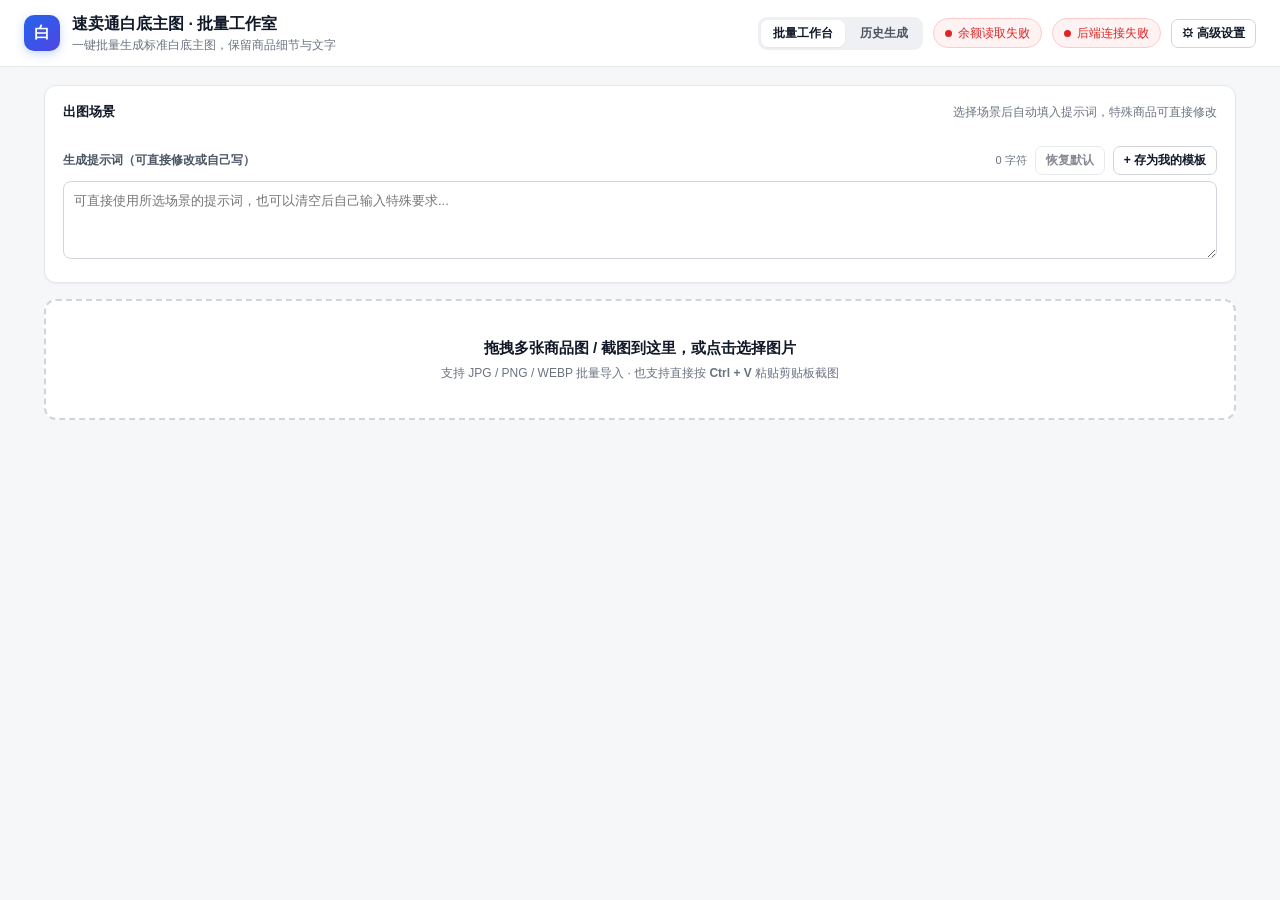
==== commit c76f1348: "feat(ui): streamline single-column batch workspace and advanced drawer" ====
--- a/static/index.html
+++ b/static/index.html
@@ -125,9 +125,33 @@
       cursor: help;
     }
 
+    .settings-btn {
+      position: relative;
+    }
+
+    .settings-btn.has-custom {
+      border-color: #bfdbfe;
+      background: var(--accent-soft);
+      color: var(--accent);
+    }
+
+    .dirty-dot {
+      width: 7px;
+      height: 7px;
+      border-radius: 50%;
+      background: var(--accent);
+      display: inline-block;
+    }
+
+    .dirty-dot[hidden],
+    .pill[hidden],
+    .modified-badge[hidden] {
+      display: none !important;
+    }
+
     .balance-banner {
       display: none;
-      max-width: 1480px;
+      max-width: 1240px;
       margin: 14px auto 0;
       padding: 10px 24px 0;
     }
@@ -158,17 +182,9 @@
     }
 
     main {
-      max-width: 1480px;
+      max-width: 1240px;
       margin: 0 auto;
-      padding: 20px 24px 48px;
-      display: grid;
-      grid-template-columns: 380px 1fr;
-      gap: 20px;
-      align-items: start;
-    }
-
-    @media (max-width: 1024px) {
-      main { grid-template-columns: 1fr; }
+      padding: 18px 24px 56px;
     }
 
     .panel {
@@ -178,15 +194,65 @@
       box-shadow: var(--shadow-sm);
     }
 
-    .sidebar {
-      position: sticky;
-      top: 76px;
-      padding: 18px;
+    .prompt-panel {
+      padding: 16px 18px;
       display: flex;
       flex-direction: column;
-      gap: 16px;
-      max-height: calc(100vh - 96px);
-      overflow-y: auto;
+      gap: 12px;
+    }
+
+    .preset-header {
+      display: flex;
+      align-items: baseline;
+      justify-content: space-between;
+      gap: 12px;
+      flex-wrap: wrap;
+    }
+
+    .preset-title {
+      font-size: 13px;
+      font-weight: 700;
+      color: var(--text);
+    }
+
+    .preset-active-desc {
+      font-size: 12px;
+      color: var(--text-3);
+    }
+
+    .preset-pills {
+      display: flex;
+      flex-wrap: wrap;
+      gap: 8px;
+    }
+
+    .preset-pill {
+      display: inline-flex;
+      align-items: center;
+      gap: 6px;
+      padding: 6px 12px;
+      border-radius: 999px;
+      border: 1px solid var(--border-strong);
+      background: var(--surface);
+      color: var(--text-2);
+      font-size: 13px;
+      font-weight: 500;
+      cursor: pointer;
+      transition: all 0.15s ease;
+    }
+
+    .preset-pill:hover {
+      border-color: var(--accent);
+      color: var(--text);
+      background: var(--surface-muted);
+    }
+
+    .preset-pill.active {
+      border-color: var(--accent);
+      background: var(--accent-soft);
+      color: var(--accent);
+      font-weight: 600;
+      box-shadow: 0 0 0 1px var(--accent) inset;
     }
 
     .section-title {
@@ -203,61 +269,6 @@
       font-weight: 400;
       color: var(--text-3);
       font-size: 11px;
-    }
-
-    .preset-grid {
-      display: grid;
-      grid-template-columns: 1fr;
-      gap: 8px;
-    }
-
-    .preset-card {
-      border: 1px solid var(--border);
-      border-radius: 10px;
-      padding: 10px 12px;
-      background: var(--surface);
-      cursor: pointer;
-      transition: all 0.15s ease;
-      position: relative;
-    }
-
-    .preset-card:hover {
-      border-color: var(--border-strong);
-      background: var(--surface-muted);
-    }
-
-    .preset-card.active {
-      border-color: var(--accent);
-      background: var(--accent-soft);
-      box-shadow: 0 0 0 1px var(--accent) inset;
-    }
-
-    .preset-head {
-      display: flex;
-      align-items: center;
-      justify-content: space-between;
-      gap: 8px;
-    }
-
-    .preset-name {
-      font-size: 13px;
-      font-weight: 600;
-      color: var(--text);
-    }
-
-    .preset-tag {
-      font-size: 11px;
-      color: var(--accent);
-      background: rgba(37, 99, 235, 0.08);
-      padding: 1px 7px;
-      border-radius: 999px;
-      white-space: nowrap;
-    }
-
-    .preset-desc {
-      margin-top: 4px;
-      font-size: 12px;
-      color: var(--text-3);
     }
 
     .preset-del {
@@ -266,10 +277,53 @@
       color: var(--text-3);
       cursor: pointer;
       font-size: 14px;
-      padding: 0 4px;
+      line-height: 1;
+      padding: 0 2px;
     }
 
     .preset-del:hover { color: var(--danger); }
+
+    .prompt-editor-head {
+      display: flex;
+      align-items: center;
+      justify-content: space-between;
+      gap: 10px;
+      flex-wrap: wrap;
+      margin-bottom: 6px;
+    }
+
+    .prompt-editor-label {
+      display: inline-flex;
+      align-items: center;
+      gap: 8px;
+      font-size: 12px;
+      font-weight: 600;
+      color: var(--text-2);
+    }
+
+    .modified-badge {
+      display: inline-flex;
+      align-items: center;
+      padding: 1px 7px;
+      border-radius: 999px;
+      font-size: 11px;
+      font-weight: 600;
+      background: var(--warn-soft);
+      border: 1px solid #fde68a;
+      color: var(--warn);
+    }
+
+    .prompt-editor-tools {
+      display: inline-flex;
+      align-items: center;
+      gap: 8px;
+      flex-wrap: wrap;
+    }
+
+    .prompt-char-count {
+      font-size: 11px;
+      color: var(--text-3);
+    }
 
     textarea, select, input[type="text"] {
       width: 100%;
@@ -290,16 +344,9 @@
     }
 
     textarea {
-      min-height: 112px;
+      min-height: 72px;
       resize: vertical;
       line-height: 1.5;
-    }
-
-    .prompt-actions {
-      display: flex;
-      gap: 8px;
-      margin-top: 6px;
-      justify-content: space-between;
     }
 
     .form-grid {
@@ -388,6 +435,18 @@
       background: #fee2e2;
     }
 
+    .btn-subtle-danger {
+      background: transparent;
+      border-color: var(--border);
+      color: var(--text-2);
+    }
+
+    .btn-subtle-danger:hover:not(:disabled) {
+      background: var(--danger-soft);
+      border-color: #fecaca;
+      color: var(--danger);
+    }
+
     .btn-sm {
       padding: 5px 10px;
       font-size: 12px;
@@ -444,12 +503,18 @@
     }
 
     .toolbar {
+      position: sticky;
+      top: 72px;
+      z-index: 15;
       padding: 14px 18px;
       display: flex;
       flex-wrap: wrap;
       align-items: center;
       justify-content: space-between;
       gap: 12px;
+      background: rgba(255, 255, 255, 0.96);
+      backdrop-filter: blur(8px);
+      box-shadow: var(--shadow-md);
     }
 
     .stats {
@@ -487,7 +552,7 @@
 
     .card-grid {
       display: grid;
-      grid-template-columns: repeat(auto-fill, minmax(360px, 1fr));
+      grid-template-columns: repeat(auto-fill, minmax(340px, 1fr));
       gap: 16px;
     }
 
@@ -669,6 +734,85 @@
     }
 
     .modal-backdrop.open { display: flex; }
+
+    .drawer-backdrop {
+      position: fixed;
+      inset: 0;
+      background: rgba(15, 23, 42, 0.45);
+      backdrop-filter: blur(2px);
+      z-index: 90;
+      display: flex;
+      justify-content: flex-end;
+      opacity: 0;
+      visibility: hidden;
+      pointer-events: none;
+      transition: opacity 0.2s ease, visibility 0.2s ease;
+    }
+
+    .drawer-backdrop.open {
+      opacity: 1;
+      visibility: visible;
+      pointer-events: auto;
+    }
+
+    .drawer-panel {
+      width: 100%;
+      max-width: 400px;
+      height: 100%;
+      background: var(--surface);
+      box-shadow: -8px 0 30px rgba(15, 23, 42, 0.16);
+      display: flex;
+      flex-direction: column;
+      transform: translateX(100%);
+      transition: transform 0.22s ease;
+    }
+
+    .drawer-backdrop.open .drawer-panel {
+      transform: translateX(0);
+    }
+
+    .drawer-head {
+      padding: 16px 20px;
+      border-bottom: 1px solid var(--border);
+      display: flex;
+      align-items: center;
+      justify-content: space-between;
+      gap: 12px;
+    }
+
+    .drawer-head h2 {
+      margin: 0;
+      font-size: 15px;
+      font-weight: 700;
+    }
+
+    .drawer-body {
+      padding: 18px 20px;
+      overflow-y: auto;
+      flex: 1;
+      display: flex;
+      flex-direction: column;
+      gap: 20px;
+    }
+
+    .drawer-note {
+      margin: 0;
+      font-size: 12px;
+      color: var(--text-3);
+      background: var(--surface-muted);
+      border: 1px solid var(--border);
+      border-radius: 8px;
+      padding: 9px 11px;
+    }
+
+    .drawer-foot {
+      padding: 14px 20px;
+      border-top: 1px solid var(--border);
+      display: flex;
+      align-items: center;
+      justify-content: space-between;
+      gap: 10px;
+    }
 
     .modal-box {
       background: var(--surface);
@@ -792,7 +936,7 @@
       <div class="brand-icon">白</div>
       <div>
         <h1>速卖通白底主图 · 批量工作室</h1>
-        <p>智能预处理 + Cloudflare AI Gateway (GPT Image 2.5)</p>
+        <p>一键批量生成标准白底主图，保留商品细节与文字</p>
       </div>
     </div>
     <div class="header-right">
@@ -801,7 +945,11 @@
         <button class="tab-btn" id="tabHistory" onclick="switchTab('history')">历史生成</button>
       </div>
       <span class="pill balance-pill" id="balanceStatus" title="正在读取余额..."><span class="dot"></span>余额读取中...</span>
-      <span class="pill" id="gatewayStatus"><span class="dot"></span>检测网关...</span>
+      <span class="pill err" id="gatewayStatus" hidden><span class="dot"></span>服务异常</span>
+      <button class="btn btn-sm settings-btn" id="advancedSettingsBtn" type="button" onclick="openAdvancedDrawer()">
+        ⚙ 高级设置
+        <span class="dirty-dot" id="advancedDirtyDot" hidden title="已修改默认参数"></span>
+      </button>
     </div>
   </header>
 
@@ -810,96 +958,29 @@
   </div>
 
   <main>
-    <aside class="panel sidebar">
-      <div>
-        <div class="section-title">
-          <span>1. 内置场景 Prompt</span>
-          <small>点击套用，支持自定义保存</small>
+    <section class="workspace" id="batchView">
+      <div class="panel prompt-panel">
+        <div class="preset-header">
+          <span class="preset-title">出图场景</span>
+          <span class="preset-active-desc" id="activePresetDesc">选择场景后自动填入提示词，特殊商品可直接修改</span>
         </div>
-        <div class="preset-grid" id="presetGrid"></div>
-      </div>
-
-      <div>
-        <div class="section-title">
-          <span>2. 当前 Prompt（可直接修改）</span>
-          <small id="promptCharCount">0 字</small>
-        </div>
-        <textarea id="promptInput" placeholder="输入或编辑生成指令..."></textarea>
-        <div class="prompt-actions">
-          <button class="btn btn-sm" type="button" onclick="resetPromptToPreset()">恢复当前模板</button>
-          <button class="btn btn-sm" type="button" onclick="saveCustomPreset()">+ 存为我的模板</button>
+        <div class="preset-pills" id="presetGrid"></div>
+        <div>
+          <div class="prompt-editor-head">
+            <label class="prompt-editor-label" for="promptInput">
+              <span>生成提示词（可直接修改或自己写）</span>
+              <span class="modified-badge" id="promptModifiedBadge" hidden>已修改</span>
+            </label>
+            <div class="prompt-editor-tools">
+              <span class="prompt-char-count" id="promptCharCount">0 字符</span>
+              <button class="btn btn-sm" id="resetPromptBtn" type="button" onclick="resetPromptToPreset()" disabled>恢复默认</button>
+              <button class="btn btn-sm" id="savePresetBtn" type="button" onclick="saveCustomPreset()">+ 存为我的模板</button>
+            </div>
+          </div>
+          <textarea id="promptInput" rows="3" placeholder="可直接使用所选场景的提示词，也可以清空后自己输入特殊要求..."></textarea>
         </div>
       </div>
 
-      <div>
-        <div class="section-title"><span>3. 模型与输出参数</span></div>
-        <div class="form-grid">
-          <div class="field" style="grid-column: span 2;">
-            <label for="modelSelect">生图模型</label>
-            <select id="modelSelect"></select>
-          </div>
-          <div class="field">
-            <label for="qualitySelect">画质档位</label>
-            <select id="qualitySelect">
-              <option value="low">low（快速省钱）</option>
-              <option value="medium" selected>medium（主力推荐）</option>
-              <option value="high">high（最高细节）</option>
-            </select>
-          </div>
-          <div class="field">
-            <label for="concurrencySelect">批量并发数</label>
-            <select id="concurrencySelect">
-              <option value="1">1 路串行</option>
-              <option value="2" selected>2 路并发（推荐）</option>
-              <option value="3">3 路并发</option>
-              <option value="4">4 路并发</option>
-            </select>
-          </div>
-          <div class="field">
-            <label for="exportSizeSelect">导出尺寸</label>
-            <select id="exportSizeSelect">
-              <option value="1000x1000" selected>1000×1000（速卖通标准）</option>
-              <option value="800x800">800×800（轻量主图）</option>
-              <option value="native">1024×1024（模型原生）</option>
-            </select>
-          </div>
-          <div class="field">
-            <label for="exportFormatSelect">导出格式</label>
-            <select id="exportFormatSelect">
-              <option value="png" selected>PNG（无损）</option>
-              <option value="jpg">JPG（体积小）</option>
-              <option value="webp">WEBP</option>
-            </select>
-          </div>
-        </div>
-      </div>
-
-      <div>
-        <div class="section-title"><span>4. 自动预处理（上传前优化）</span></div>
-        <div class="preprocess-box">
-          <label class="check-row">
-            <input type="checkbox" id="optAutoCrop" checked />
-            <span><strong>自动裁取手机长截图上半主图区</strong>（高宽比 &gt; 1.75 时去掉下方价格/评价区，省 Token 且商品文字更清晰）</span>
-          </label>
-          <label class="check-row">
-            <input type="checkbox" id="optMaxEdge" checked />
-            <span><strong>输入长边限 1024px</strong>（避免超高像素截图白烧输入 Token）</span>
-          </label>
-          <label class="check-row">
-            <input type="checkbox" id="optEnhanceSmall" checked />
-            <span><strong>小图轻度锐化增强</strong>（&lt; 650px 截图轻度锐化，提升小字识别率）</span>
-          </label>
-        </div>
-      </div>
-
-      <div>
-        <button class="btn btn-primary btn-block" id="runBatchBtn" onclick="startOrStopBatch()">
-          开始批量生成
-        </button>
-      </div>
-    </aside>
-
-    <section class="workspace" id="batchView">
       <div class="dropzone" id="dropzone">
         <div>
           <div class="dropzone-title">拖拽多张商品图 / 截图到这里，或点击选择图片</div>
@@ -917,9 +998,10 @@
           </div>
         </div>
         <div class="toolbar-actions">
-          <button class="btn btn-sm" id="retryFailedBtn" onclick="retryFailedItems()" style="display:none;">重试失败项</button>
-          <button class="btn btn-sm btn-primary" id="zipBtn" onclick="downloadAllZip()" disabled>打包下载 ZIP</button>
-          <button class="btn btn-sm btn-danger" onclick="clearQueue()">清空列表</button>
+          <button class="btn btn-primary" id="runBatchBtn" type="button" onclick="startOrStopBatch()">开始批量生成</button>
+          <button class="btn btn-sm" id="retryFailedBtn" type="button" onclick="retryFailedItems()" style="display:none;">重试失败项</button>
+          <button class="btn" id="zipBtn" type="button" onclick="downloadAllZip()" disabled>打包下载 ZIP</button>
+          <button class="btn btn-sm btn-subtle-danger" id="clearQueueBtn" type="button" onclick="clearQueue()">清空列表</button>
         </div>
       </div>
 
@@ -929,7 +1011,7 @@
     <section class="workspace" id="historyView" style="display:none;">
       <div class="panel toolbar">
         <div class="stats">
-          <span>最近生成的成品图（保存在服务端 <code>outputs/</code>）</span>
+          <span>最近生成的白底成品图</span>
         </div>
         <div class="toolbar-actions">
           <button class="btn btn-sm" onclick="loadHistory()">刷新</button>
@@ -939,6 +1021,83 @@
       <div class="card-grid" id="historyGrid"></div>
     </section>
   </main>
+
+  <div class="drawer-backdrop" id="advancedDrawerBackdrop" onclick="if (event.target === this) closeAdvancedDrawer()">
+    <aside class="drawer-panel" id="advancedDrawer" aria-label="高级设置">
+      <div class="drawer-head">
+        <h2>高级设置</h2>
+        <button class="btn btn-sm" type="button" onclick="closeAdvancedDrawer()">关闭</button>
+      </div>
+      <div class="drawer-body">
+        <p class="drawer-note">默认参数已针对速卖通白底主图调优，普通使用无需调整。</p>
+
+        <div>
+          <div class="section-title"><span>模型与输出参数</span></div>
+          <div class="form-grid">
+            <div class="field" style="grid-column: span 2;">
+              <label for="modelSelect">生图模型</label>
+              <select id="modelSelect"></select>
+            </div>
+            <div class="field">
+              <label for="qualitySelect">画质档位</label>
+              <select id="qualitySelect">
+                <option value="low">low（快速省钱）</option>
+                <option value="medium" selected>medium（主力推荐）</option>
+                <option value="high">high（最高细节）</option>
+              </select>
+            </div>
+            <div class="field">
+              <label for="concurrencySelect">批量并发数</label>
+              <select id="concurrencySelect">
+                <option value="1">1 路串行</option>
+                <option value="2" selected>2 路并发（推荐）</option>
+                <option value="3">3 路并发</option>
+                <option value="4">4 路并发</option>
+              </select>
+            </div>
+            <div class="field">
+              <label for="exportSizeSelect">导出尺寸</label>
+              <select id="exportSizeSelect">
+                <option value="1000x1000" selected>1000×1000（速卖通标准）</option>
+                <option value="800x800">800×800（轻量主图）</option>
+                <option value="native">1024×1024（模型原生）</option>
+              </select>
+            </div>
+            <div class="field">
+              <label for="exportFormatSelect">导出格式</label>
+              <select id="exportFormatSelect">
+                <option value="png" selected>PNG（无损）</option>
+                <option value="jpg">JPG（体积小）</option>
+                <option value="webp">WEBP</option>
+              </select>
+            </div>
+          </div>
+        </div>
+
+        <div>
+          <div class="section-title"><span>自动预处理（上传前优化）</span></div>
+          <div class="preprocess-box">
+            <label class="check-row">
+              <input type="checkbox" id="optAutoCrop" checked />
+              <span><strong>自动裁取手机长截图上半主图区</strong>（高宽比 &gt; 1.75 时去掉下方价格/评价区，商品文字更清晰）</span>
+            </label>
+            <label class="check-row">
+              <input type="checkbox" id="optMaxEdge" checked />
+              <span><strong>输入长边限 1024px</strong>（避免超高像素截图拖慢处理）</span>
+            </label>
+            <label class="check-row">
+              <input type="checkbox" id="optEnhanceSmall" checked />
+              <span><strong>小图轻度锐化增强</strong>（&lt; 650px 截图轻度锐化，提升小字识别率）</span>
+            </label>
+          </div>
+        </div>
+      </div>
+      <div class="drawer-foot">
+        <button class="btn btn-sm" id="resetAdvancedBtn" type="button" onclick="resetAdvancedSettings()">恢复默认设置</button>
+        <button class="btn btn-sm btn-primary" type="button" onclick="closeAdvancedDrawer()">完成</button>
+      </div>
+    </aside>
+  </div>
 
   <div class="modal-backdrop" id="compareModal" onclick="if (event.target === this) closeModal()">
     <div class="modal-box">
@@ -966,8 +1125,38 @@
 
   <div class="toast" id="toast"></div>
 
+  <script src="/static/ui_logic.js"></script>
   <script>
     const CUSTOM_PRESETS_KEY = "product_studio_custom_presets_v1";
+    const UI = window.ProductStudioUI;
+
+    const BUTTON_VARIANT_CLASS = {
+      primary: "btn btn-primary",
+      danger: "btn btn-danger",
+      secondary: "btn",
+    };
+
+    const ADVANCED_FIELDS = [
+      { key: "model", id: "modelSelect", prop: "value" },
+      { key: "quality", id: "qualitySelect", prop: "value" },
+      { key: "concurrency", id: "concurrencySelect", prop: "value" },
+      { key: "exportSize", id: "exportSizeSelect", prop: "value" },
+      { key: "exportFormat", id: "exportFormatSelect", prop: "value" },
+      { key: "autoCrop", id: "optAutoCrop", prop: "checked" },
+      { key: "maxEdge", id: "optMaxEdge", prop: "checked" },
+      { key: "enhanceSmall", id: "optEnhanceSmall", prop: "checked" },
+    ];
+
+    const advancedDefaults = {
+      model: "gpt-image-2.5-sunburst",
+      quality: "medium",
+      concurrency: "2",
+      exportSize: "1000x1000",
+      exportFormat: "png",
+      autoCrop: true,
+      maxEdge: true,
+      enhanceSmall: true,
+    };
 
     let builtInPresets = [];
     let customPresets = [];
@@ -1119,31 +1308,20 @@
       const container = document.getElementById("presetGrid");
       container.innerHTML = "";
       for (const preset of getAllPresets()) {
-        const card = document.createElement("div");
-        card.className = "preset-card" + (preset.id === activePresetId ? " active" : "");
-        card.onclick = () => selectPreset(preset.id);
-
-        const head = document.createElement("div");
-        head.className = "preset-head";
+        const pill = document.createElement("button");
+        pill.type = "button";
+        pill.className = "preset-pill" + (preset.id === activePresetId ? " active" : "");
+        pill.title = preset.description || preset.name;
+        pill.onclick = () => selectPreset(preset.id);
 
         const title = document.createElement("span");
-        title.className = "preset-name";
         title.textContent = preset.name;
-        head.appendChild(title);
-
-        const rightWrap = document.createElement("div");
-        rightWrap.style.display = "flex";
-        rightWrap.style.alignItems = "center";
-        rightWrap.style.gap = "4px";
-
-        const tag = document.createElement("span");
-        tag.className = "preset-tag";
-        tag.textContent = preset.tag || "自定义";
-        rightWrap.appendChild(tag);
+        pill.appendChild(title);
 
         if (preset.custom) {
-          const delBtn = document.createElement("button");
+          const delBtn = document.createElement("span");
           delBtn.className = "preset-del";
+          delBtn.setAttribute("role", "button");
           delBtn.title = "删除模板";
           delBtn.textContent = "×";
           delBtn.onclick = (event) => {
@@ -1157,21 +1335,15 @@
             }
             showToast("已删除自定义模板");
           };
-          rightWrap.appendChild(delBtn);
+          pill.appendChild(delBtn);
         }
 
-        head.appendChild(rightWrap);
-        card.appendChild(head);
-
-        if (preset.description) {
-          const desc = document.createElement("div");
-          desc.className = "preset-desc";
-          desc.textContent = preset.description;
-          card.appendChild(desc);
-        }
-
-        container.appendChild(card);
-      }
+        container.appendChild(pill);
+      }
+    }
+
+    function getActivePreset() {
+      return getAllPresets().find((item) => item.id === activePresetId) || null;
     }
 
     function selectPreset(presetId) {
@@ -1180,22 +1352,24 @@
       activePresetId = found.id;
       const promptEl = document.getElementById("promptInput");
       promptEl.value = found.prompt;
-      updatePromptCount();
+      const descEl = document.getElementById("activePresetDesc");
+      descEl.textContent = found.description || "可直接修改下方提示词或输入自定义要求";
+      syncPromptEditorState();
       renderPresets();
     }
 
     function resetPromptToPreset() {
       selectPreset(activePresetId);
-      showToast("已恢复模板默认 Prompt");
+      showToast("已恢复当前场景默认提示词");
     }
 
     function saveCustomPreset() {
       const text = document.getElementById("promptInput").value.trim();
       if (!text) {
-        showToast("Prompt 不能为空");
+        showToast("提示词不能为空");
         return;
       }
-      const name = window.prompt("给这个自定义 Prompt 模板起个名字：", "我的电商白底模板");
+      const name = window.prompt("给这个自定义提示词模板起个名字：", "我的白底模板");
       if (!name || !name.trim()) return;
       const newPreset = {
         id: "custom_" + Date.now(),
@@ -1208,13 +1382,67 @@
       customPresets.push(newPreset);
       saveCustomPresetsToStorage();
       activePresetId = newPreset.id;
+      document.getElementById("activePresetDesc").textContent = newPreset.description;
       renderPresets();
+      syncPromptEditorState();
       showToast("已保存自定义模板");
     }
 
-    function updatePromptCount() {
+    function syncPromptEditorState() {
       const text = document.getElementById("promptInput").value;
       document.getElementById("promptCharCount").textContent = `${text.length} 字符`;
+      const activePreset = getActivePreset();
+      const modified = activePreset
+        ? UI.isPromptModified(text, activePreset.prompt)
+        : text.trim().length > 0;
+      document.getElementById("promptModifiedBadge").hidden = !modified;
+      document.getElementById("resetPromptBtn").disabled = !modified || !activePreset;
+    }
+
+    function readAdvancedSettings() {
+      const settings = {};
+      for (const field of ADVANCED_FIELDS) {
+        const el = document.getElementById(field.id);
+        if (field.key === "model" && el.options.length === 0) {
+          settings[field.key] = advancedDefaults.model;
+          continue;
+        }
+        settings[field.key] = el[field.prop];
+      }
+      return settings;
+    }
+
+    function syncAdvancedDirtyIndicator() {
+      const isDirty = UI.hasCustomAdvancedSettings(readAdvancedSettings(), advancedDefaults);
+      document.getElementById("advancedDirtyDot").hidden = !isDirty;
+      document.getElementById("advancedSettingsBtn").classList.toggle("has-custom", isDirty);
+    }
+
+    function resetAdvancedSettings() {
+      for (const field of ADVANCED_FIELDS) {
+        document.getElementById(field.id)[field.prop] = advancedDefaults[field.key];
+      }
+      syncAdvancedDirtyIndicator();
+      showToast("已恢复默认高级设置");
+    }
+
+    function openAdvancedDrawer() {
+      document.getElementById("advancedDrawerBackdrop").classList.add("open");
+    }
+
+    function closeAdvancedDrawer() {
+      document.getElementById("advancedDrawerBackdrop").classList.remove("open");
+    }
+
+    function setGatewayError(message) {
+      const statusEl = document.getElementById("gatewayStatus");
+      if (!message) {
+        statusEl.hidden = true;
+        return;
+      }
+      statusEl.className = "pill err";
+      statusEl.innerHTML = `<span class="dot"></span>${escapeHtml(message)}`;
+      statusEl.hidden = false;
     }
 
     async function initApp() {
@@ -1223,23 +1451,22 @@
         const response = await fetch("/api/config");
         const config = await response.json();
         builtInPresets = config.presets || [];
+        if (config.default_model) advancedDefaults.model = config.default_model;
+        if (config.default_quality) advancedDefaults.quality = config.default_quality;
+
         const modelSelect = document.getElementById("modelSelect");
         modelSelect.innerHTML = "";
         for (const modelInfo of config.models || []) {
           const option = document.createElement("option");
           option.value = modelInfo.id;
           option.textContent = modelInfo.label;
-          if (modelInfo.id === config.default_model) option.selected = true;
+          if (modelInfo.id === advancedDefaults.model) option.selected = true;
           modelSelect.appendChild(option);
         }
-        const statusEl = document.getElementById("gatewayStatus");
-        if (config.api_configured) {
-          statusEl.className = "pill ok";
-          statusEl.innerHTML = `<span class="dot"></span>CF 网关已就绪`;
-        } else {
-          statusEl.className = "pill err";
-          statusEl.innerHTML = `<span class="dot"></span>未检测到 API_KEY`;
-        }
+        document.getElementById("qualitySelect").value = advancedDefaults.quality;
+        syncAdvancedDirtyIndicator();
+
+        setGatewayError(config.api_configured ? "" : "未检测到 API_KEY");
         if (config.balance) {
           updateBalanceUI(config.balance, { authoritative: true });
         }
@@ -1247,9 +1474,7 @@
           selectPreset(builtInPresets[0].id);
         }
       } catch (err) {
-        const statusEl = document.getElementById("gatewayStatus");
-        statusEl.className = "pill err";
-        statusEl.innerHTML = `<span class="dot"></span>后端连接失败`;
+        setGatewayError("后端连接失败");
         const balanceEl = document.getElementById("balanceStatus");
         balanceEl.className = "pill balance-pill err";
         balanceEl.innerHTML = `<span class="dot"></span>余额读取失败`;
@@ -1300,40 +1525,40 @@
       const runningCount = queueItems.filter((item) => item.status === "running").length;
       const errorCount = queueItems.filter((item) => item.status === "error").length;
       const pendingCount = queueItems.filter((item) => item.status === "pending").length;
-      const totalTokens = queueItems.reduce((sum, item) => sum + ((item.result && item.result.usage && item.result.usage.total_tokens) || 0), 0);
 
       document.getElementById("statsText").innerHTML =
         `<span>共 <strong>${total}</strong> 张</span>` +
         `<span>已完成 <strong style="color:var(--success)">${doneCount}</strong></span>` +
         (runningCount ? `<span>处理中 <strong style="color:var(--accent)">${runningCount}</strong></span>` : "") +
-        (errorCount ? `<span>失败 <strong style="color:var(--danger)">${errorCount}</strong></span>` : "") +
-        (totalTokens ? `<span>累计 Tokens <strong>${totalTokens.toLocaleString()}</strong></span>` : "");
+        (errorCount ? `<span>失败 <strong style="color:var(--danger)">${errorCount}</strong></span>` : "");
 
       const percent = total ? Math.round(((doneCount + errorCount) / total) * 100) : 0;
       document.getElementById("progressBar").style.width = `${percent}%`;
 
       const generationDisabled = isGenerationDisabled();
-      document.getElementById("zipBtn").disabled = doneCount === 0;
+      const toolbarState = UI.computeToolbarState({
+        total,
+        doneCount,
+        pendingCount,
+        runningCount,
+        errorCount,
+        isBatchRunning,
+        stopRequested,
+        generationDisabled,
+        apiConfigured: !(balanceState && !balanceState.configured),
+      });
+
+      const zipBtn = document.getElementById("zipBtn");
+      zipBtn.disabled = toolbarState.zipButton.disabled;
+      zipBtn.className = BUTTON_VARIANT_CLASS[toolbarState.zipButton.variant] || "btn";
+
       const retryFailedBtn = document.getElementById("retryFailedBtn");
-      retryFailedBtn.style.display = errorCount > 0 && !isBatchRunning ? "inline-flex" : "none";
+      retryFailedBtn.style.display = toolbarState.retryFailedVisible ? "inline-flex" : "none";
       retryFailedBtn.disabled = generationDisabled;
 
-      if (isBatchRunning) {
-        runBtn.textContent = stopRequested ? "正在停止..." : `停止剩余任务 (${doneCount}/${total})`;
-        runBtn.className = "btn btn-danger btn-block";
-        runBtn.disabled = false;
-      } else if (generationDisabled) {
-        runBtn.className = "btn btn-primary btn-block";
-        runBtn.disabled = true;
-        runBtn.textContent = balanceState && !balanceState.configured
-          ? "未检测到 API_KEY"
-          : "余额不足，已禁用生图";
-      } else {
-        const runnable = pendingCount + errorCount;
-        runBtn.className = "btn btn-primary btn-block";
-        runBtn.disabled = total === 0;
-        runBtn.textContent = runnable > 0 ? `开始批量生成 (${runnable} 张待处理)` : total > 0 ? `重新生成全部 (${total} 张)` : "请先上传图片";
-      }
+      runBtn.className = BUTTON_VARIANT_CLASS[toolbarState.runButton.variant] || "btn";
+      runBtn.disabled = toolbarState.runButton.disabled;
+      runBtn.textContent = toolbarState.runButton.label;
 
       grid.innerHTML = "";
       for (const item of queueItems) {
@@ -1353,7 +1578,7 @@
           resultHtml = `<img src="${item.result.url}?t=${item.result.created_at}" alt="白底成品" />
                         <span class="pane-label">白底成品</span>`;
         } else if (item.status === "running") {
-          resultHtml = `<div class="placeholder-state"><div class="spinner"></div><span>预处理并生成中...</span></div>`;
+          resultHtml = `<div class="placeholder-state"><div class="spinner"></div><span>正在生成白底图...</span></div>`;
         } else if (item.status === "error") {
           resultHtml = `<div class="placeholder-state"><span style="color:var(--danger);font-weight:600;">生成失败</span><span>可点击下方重试</span></div>`;
         } else {
@@ -1362,20 +1587,11 @@
 
         let metaHtml = "";
         if (item.result) {
-          const pre = item.result.preprocess || {};
-          const actionsText = (pre.actions || []).join(" · ");
-          const usage = item.result.usage || {};
-          const costPart = item.result.cost_usd !== undefined
-            ? ` · 约 ${formatUsd(item.result.cost_usd, 3)}`
-            : "";
-          metaHtml =
-            `<div>预处理：${pre.orig_size || "-"} → ${pre.processed_size || "-"}（${actionsText}）</div>` +
-            `<div>输出：${item.result.output_size} · ${item.result.size_kb} KB · 耗时 ${item.result.elapsed}s` +
-            (usage.total_tokens ? ` · ${usage.total_tokens} tokens` : "") + `${costPart}</div>`;
+          metaHtml = `<div>成品：${escapeHtml(UI.formatResultSummary(item.result))}</div>`;
         } else if (item.error) {
           metaHtml = `<div class="error-msg">${escapeHtml(item.error)}</div>`;
         } else {
-          metaHtml = `<div>文件大小：${(item.file.size / 1024).toFixed(1)} KB</div>`;
+          metaHtml = `<div>原图大小：${(item.file.size / 1024).toFixed(1)} KB</div>`;
         }
 
         card.innerHTML = `
@@ -1424,6 +1640,12 @@
     function clearQueue() {
       if (isBatchRunning) {
         showToast("请先停止正在运行的任务");
+        return;
+      }
+      if (
+        UI.shouldConfirmClearQueue(queueItems) &&
+        !window.confirm("列表中包含已生成的白底图，确定要清空吗？（已生成图片仍可在「历史生成」中查看）")
+      ) {
         return;
       }
       for (const item of queueItems) {
@@ -1587,8 +1809,7 @@
       document.getElementById("modalTitle").textContent = `${item.name} — 拖动滑块对比细节`;
       document.getElementById("modalOrigImg").src = item.previewUrl;
       document.getElementById("modalResultImg").src = `${item.result.url}?t=${item.result.created_at}`;
-      document.getElementById("modalMetaText").textContent =
-        `${item.result.model} (${item.result.quality}) · ${item.result.output_size} · ${item.result.size_kb} KB · 耗时 ${item.result.elapsed}s`;
+      document.getElementById("modalMetaText").textContent = UI.formatResultSummary(item.result);
       const dl = document.getElementById("modalDownloadLink");
       dl.href = item.result.url;
       dl.download = item.result.filename;
@@ -1631,7 +1852,6 @@
         for (const item of historyItems) {
           const card = document.createElement("div");
           card.className = "item-card";
-          const costLabel = item.cost_usd !== undefined ? ` · 约 ${formatUsd(item.cost_usd, 3)}` : "";
           card.innerHTML = `
             <div class="item-header">
               <span class="item-title" title="${escapeHtml(item.orig_name)}">${escapeHtml(item.orig_name)}</span>
@@ -1641,8 +1861,7 @@
               <img src="${item.url}" alt="成品" />
             </div>
             <div class="item-meta">
-              <div>${item.model} (${item.quality}) · ${item.size_kb} KB · ${item.elapsed}s${costLabel}</div>
-              <div>${(item.preprocess && item.preprocess.actions || []).join(" · ")}</div>
+              <div>${escapeHtml(UI.formatResultSummary(item))}</div>
             </div>
             <div class="item-footer">
               <span style="font-size:11px;color:var(--text-3);">${new Date(item.created_at * 1000).toLocaleString()}</span>
@@ -1693,9 +1912,15 @@
       if (files.length) addFiles(files);
     });
 
-    document.getElementById("promptInput").addEventListener("input", updatePromptCount);
+    document.getElementById("promptInput").addEventListener("input", syncPromptEditorState);
+    for (const field of ADVANCED_FIELDS) {
+      document.getElementById(field.id).addEventListener("change", syncAdvancedDirtyIndicator);
+    }
     window.addEventListener("keydown", (event) => {
-      if (event.key === "Escape") closeModal();
+      if (event.key === "Escape") {
+        closeModal();
+        closeAdvancedDrawer();
+      }
     });
 
     initApp();
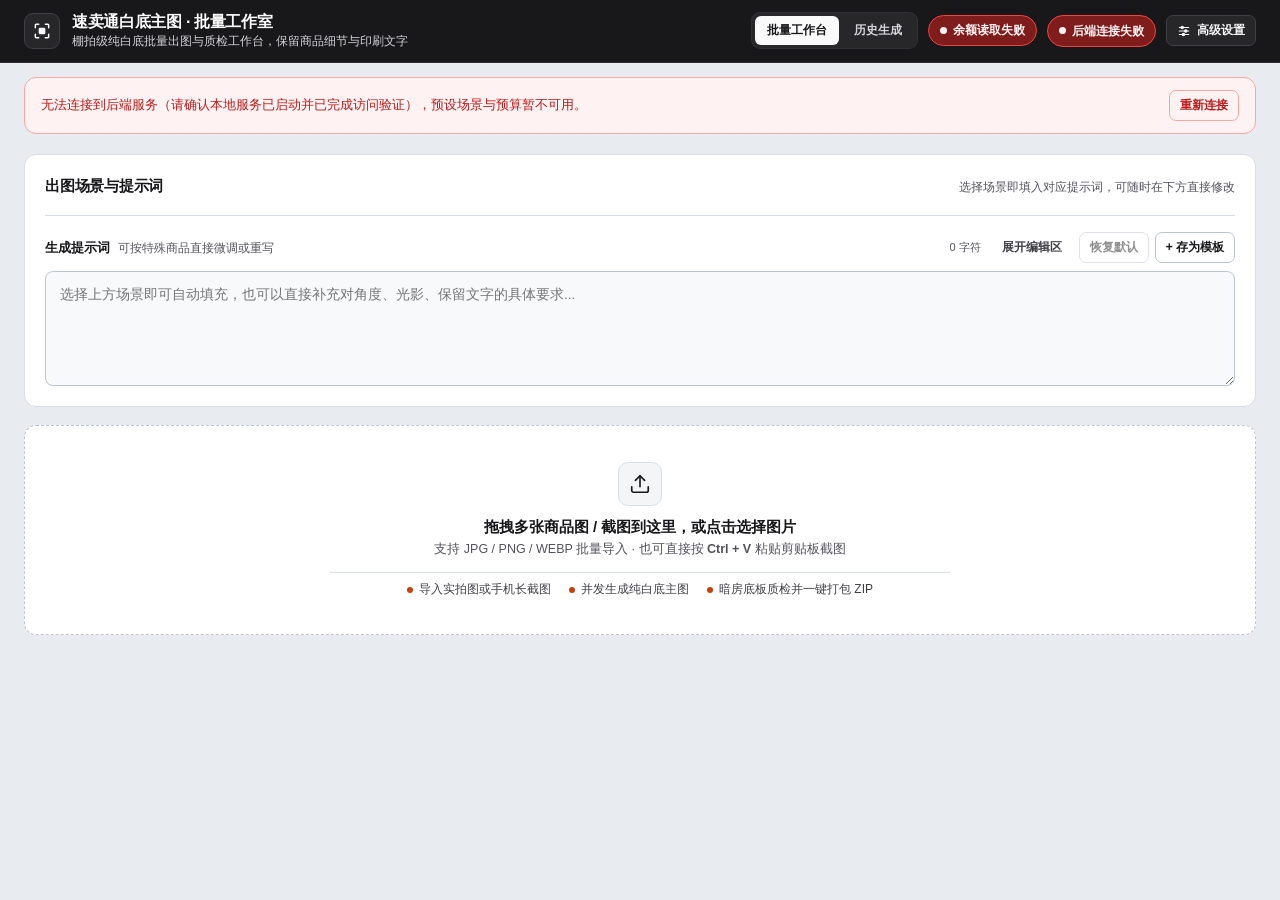
==== commit 54b68f15: "feat(ui): redesign studio workspace, inspect canvas, mobile layout, and safeguards" ====
--- a/static/index.html
+++ b/static/index.html
@@ -4,1018 +4,176 @@
   <meta charset="UTF-8" />
   <meta name="viewport" content="width=device-width, initial-scale=1.0" />
   <title>速卖通白底主图 · 批量工作室</title>
+  <link rel="stylesheet" href="/static/studio.css" />
   <style>
-    :root {
-      --bg: #f6f7f9;
-      --surface: #ffffff;
-      --surface-muted: #f9fafb;
-      --border: #e5e7eb;
-      --border-strong: #d1d5db;
-      --text: #111827;
-      --text-2: #4b5563;
-      --text-3: #6b7280;
-      --accent: #2563eb;
-      --accent-hover: #1d4ed8;
-      --accent-soft: #eff6ff;
-      --success: #059669;
-      --success-soft: #ecfdf5;
-      --warn: #d97706;
-      --warn-soft: #fffbeb;
-      --danger: #dc2626;
-      --danger-soft: #fef2f2;
-      --radius: 12px;
-      --shadow-sm: 0 1px 2px rgba(15, 23, 42, 0.05);
-      --shadow-md: 0 6px 20px rgba(15, 23, 42, 0.08);
-    }
-
-    * { box-sizing: border-box; }
-
-    body {
-      margin: 0;
-      font-family: -apple-system, BlinkMacSystemFont, "Segoe UI", Roboto, "PingFang SC", "Microsoft YaHei", sans-serif;
-      background: var(--bg);
-      color: var(--text);
-      line-height: 1.5;
-    }
-
-    header {
-      position: sticky;
-      top: 0;
-      z-index: 20;
-      background: rgba(255, 255, 255, 0.92);
-      backdrop-filter: blur(10px);
-      border-bottom: 1px solid var(--border);
-      padding: 12px 24px;
-      display: flex;
-      align-items: center;
-      justify-content: space-between;
-      gap: 16px;
-    }
-
-    .brand {
-      display: flex;
-      align-items: center;
-      gap: 12px;
-    }
-
-    .brand-icon {
-      width: 36px;
-      height: 36px;
-      border-radius: 10px;
-      background: linear-gradient(135deg, #2563eb, #4f46e5);
-      color: #fff;
-      display: grid;
-      place-items: center;
-      font-weight: 700;
-      font-size: 16px;
-      box-shadow: 0 3px 10px rgba(37, 99, 235, 0.25);
-    }
-
-    .brand h1 {
-      margin: 0;
-      font-size: 16px;
-      font-weight: 700;
-    }
-
-    .brand p {
-      margin: 0;
-      font-size: 12px;
-      color: var(--text-3);
-    }
-
-    .header-right {
-      display: flex;
-      align-items: center;
-      gap: 10px;
-      flex-wrap: wrap;
-    }
-
-    .pill {
-      display: inline-flex;
-      align-items: center;
-      gap: 6px;
-      padding: 5px 11px;
-      border-radius: 999px;
-      font-size: 12px;
-      font-weight: 500;
-      background: var(--surface-muted);
-      border: 1px solid var(--border);
-      color: var(--text-2);
-    }
-
-    .pill.ok {
-      background: var(--success-soft);
-      border-color: #a7f3d0;
-      color: var(--success);
-    }
-
-    .pill.warn {
-      background: var(--warn-soft);
-      border-color: #fde68a;
-      color: var(--warn);
-    }
-
-    .pill.err {
-      background: var(--danger-soft);
-      border-color: #fecaca;
-      color: var(--danger);
-    }
-
-    .balance-pill {
-      cursor: help;
-    }
-
-    .settings-btn {
-      position: relative;
-    }
-
-    .settings-btn.has-custom {
-      border-color: #bfdbfe;
-      background: var(--accent-soft);
-      color: var(--accent);
-    }
-
-    .dirty-dot {
-      width: 7px;
-      height: 7px;
-      border-radius: 50%;
-      background: var(--accent);
-      display: inline-block;
-    }
-
-    .dirty-dot[hidden],
-    .pill[hidden],
-    .modified-badge[hidden] {
-      display: none !important;
-    }
-
-    .balance-banner {
-      display: none;
-      max-width: 1240px;
-      margin: 14px auto 0;
-      padding: 10px 24px 0;
-    }
-
-    .balance-banner.show {
-      display: block;
-    }
-
-    .balance-banner-inner {
-      display: flex;
-      align-items: center;
-      justify-content: space-between;
-      gap: 12px;
-      flex-wrap: wrap;
-      padding: 11px 14px;
-      border-radius: var(--radius);
-      background: var(--danger-soft);
-      border: 1px solid #fecaca;
-      color: #991b1b;
-      font-size: 13px;
-    }
-
-    .dot {
-      width: 7px;
-      height: 7px;
-      border-radius: 50%;
-      background: currentColor;
-    }
-
-    main {
-      max-width: 1240px;
-      margin: 0 auto;
-      padding: 18px 24px 56px;
-    }
-
-    .panel {
-      background: var(--surface);
-      border: 1px solid var(--border);
-      border-radius: var(--radius);
-      box-shadow: var(--shadow-sm);
-    }
-
-    .prompt-panel {
-      padding: 16px 18px;
-      display: flex;
-      flex-direction: column;
-      gap: 12px;
-    }
-
-    .preset-header {
-      display: flex;
-      align-items: baseline;
-      justify-content: space-between;
-      gap: 12px;
-      flex-wrap: wrap;
-    }
-
-    .preset-title {
-      font-size: 13px;
-      font-weight: 700;
-      color: var(--text);
-    }
-
-    .preset-active-desc {
-      font-size: 12px;
-      color: var(--text-3);
-    }
-
-    .preset-pills {
-      display: flex;
-      flex-wrap: wrap;
-      gap: 8px;
-    }
-
-    .preset-pill {
-      display: inline-flex;
-      align-items: center;
-      gap: 6px;
-      padding: 6px 12px;
-      border-radius: 999px;
-      border: 1px solid var(--border-strong);
-      background: var(--surface);
-      color: var(--text-2);
-      font-size: 13px;
-      font-weight: 500;
-      cursor: pointer;
-      transition: all 0.15s ease;
-    }
-
-    .preset-pill:hover {
-      border-color: var(--accent);
-      color: var(--text);
-      background: var(--surface-muted);
-    }
-
-    .preset-pill.active {
-      border-color: var(--accent);
-      background: var(--accent-soft);
-      color: var(--accent);
-      font-weight: 600;
-      box-shadow: 0 0 0 1px var(--accent) inset;
-    }
-
-    .section-title {
-      display: flex;
-      align-items: center;
-      justify-content: space-between;
-      margin-bottom: 8px;
-      font-size: 13px;
-      font-weight: 700;
-      color: var(--text);
-    }
-
-    .section-title small {
-      font-weight: 400;
-      color: var(--text-3);
-      font-size: 11px;
-    }
-
-    .preset-del {
-      border: none;
-      background: transparent;
-      color: var(--text-3);
-      cursor: pointer;
-      font-size: 14px;
-      line-height: 1;
-      padding: 0 2px;
-    }
-
-    .preset-del:hover { color: var(--danger); }
-
-    .prompt-editor-head {
-      display: flex;
-      align-items: center;
-      justify-content: space-between;
-      gap: 10px;
-      flex-wrap: wrap;
-      margin-bottom: 6px;
-    }
-
-    .prompt-editor-label {
-      display: inline-flex;
-      align-items: center;
-      gap: 8px;
-      font-size: 12px;
-      font-weight: 600;
-      color: var(--text-2);
-    }
-
-    .modified-badge {
-      display: inline-flex;
-      align-items: center;
-      padding: 1px 7px;
-      border-radius: 999px;
-      font-size: 11px;
-      font-weight: 600;
-      background: var(--warn-soft);
-      border: 1px solid #fde68a;
-      color: var(--warn);
-    }
-
-    .prompt-editor-tools {
-      display: inline-flex;
-      align-items: center;
-      gap: 8px;
-      flex-wrap: wrap;
-    }
-
-    .prompt-char-count {
-      font-size: 11px;
-      color: var(--text-3);
-    }
-
-    textarea, select, input[type="text"] {
-      width: 100%;
-      font-family: inherit;
-      font-size: 13px;
-      color: var(--text);
-      background: var(--surface);
-      border: 1px solid var(--border-strong);
-      border-radius: 8px;
-      padding: 9px 10px;
-      outline: none;
-      transition: border-color 0.15s ease, box-shadow 0.15s ease;
-    }
-
-    textarea:focus, select:focus, input[type="text"]:focus {
-      border-color: var(--accent);
-      box-shadow: 0 0 0 3px rgba(37, 99, 235, 0.12);
-    }
-
-    textarea {
-      min-height: 72px;
-      resize: vertical;
-      line-height: 1.5;
-    }
-
-    .form-grid {
-      display: grid;
-      grid-template-columns: 1fr 1fr;
-      gap: 10px;
-    }
-
-    .field label {
-      display: block;
-      font-size: 12px;
-      color: var(--text-2);
-      margin-bottom: 4px;
-      font-weight: 500;
-    }
-
-    .preprocess-box {
-      background: var(--surface-muted);
-      border: 1px solid var(--border);
-      border-radius: 10px;
-      padding: 10px 12px;
-      display: flex;
-      flex-direction: column;
-      gap: 8px;
-    }
-
-    .check-row {
-      display: flex;
-      align-items: flex-start;
-      gap: 8px;
-      font-size: 12px;
-      color: var(--text-2);
-      cursor: pointer;
-    }
-
-    .check-row input {
-      margin-top: 2px;
-      accent-color: var(--accent);
-    }
-
-    .btn {
-      display: inline-flex;
-      align-items: center;
-      justify-content: center;
-      gap: 6px;
-      border-radius: 9px;
-      border: 1px solid var(--border-strong);
-      background: var(--surface);
-      color: var(--text);
-      font-size: 13px;
-      font-weight: 600;
-      padding: 8px 14px;
-      cursor: pointer;
-      transition: all 0.15s ease;
-      white-space: nowrap;
-      text-decoration: none;
-    }
-
-    .btn:hover:not(:disabled) {
-      background: var(--surface-muted);
-    }
-
-    .btn:disabled {
-      opacity: 0.5;
-      cursor: not-allowed;
-    }
-
-    .btn-primary {
-      background: var(--accent);
-      border-color: var(--accent);
-      color: #fff;
-    }
-
-    .btn-primary:hover:not(:disabled) {
-      background: var(--accent-hover);
-      border-color: var(--accent-hover);
-    }
-
-    .btn-danger {
-      background: var(--danger-soft);
-      border-color: #fecaca;
-      color: var(--danger);
-    }
-
-    .btn-danger:hover:not(:disabled) {
-      background: #fee2e2;
-    }
-
-    .btn-subtle-danger {
-      background: transparent;
-      border-color: var(--border);
-      color: var(--text-2);
-    }
-
-    .btn-subtle-danger:hover:not(:disabled) {
-      background: var(--danger-soft);
-      border-color: #fecaca;
-      color: var(--danger);
-    }
-
-    .btn-sm {
-      padding: 5px 10px;
-      font-size: 12px;
-      border-radius: 7px;
-    }
-
-    .btn-block {
-      width: 100%;
-      padding: 11px 16px;
-      font-size: 14px;
-    }
-
-    .workspace {
-      display: flex;
-      flex-direction: column;
-      gap: 16px;
-      min-width: 0;
-    }
-
-    .dropzone {
-      border: 2px dashed var(--border-strong);
-      border-radius: var(--radius);
-      background: var(--surface);
-      padding: 36px 20px;
-      text-align: center;
-      cursor: pointer;
-      transition: all 0.18s ease;
-    }
-
-    .dropzone.compact {
-      padding: 14px 18px;
-      display: flex;
-      align-items: center;
-      justify-content: space-between;
-      text-align: left;
-      gap: 12px;
-    }
-
-    .dropzone.dragover {
-      border-color: var(--accent);
-      background: var(--accent-soft);
-    }
-
-    .dropzone-title {
-      font-size: 15px;
-      font-weight: 600;
-      color: var(--text);
-    }
-
-    .dropzone-sub {
-      font-size: 12px;
-      color: var(--text-3);
-      margin-top: 4px;
-    }
-
-    .toolbar {
-      position: sticky;
-      top: 72px;
-      z-index: 15;
-      padding: 14px 18px;
-      display: flex;
-      flex-wrap: wrap;
-      align-items: center;
-      justify-content: space-between;
-      gap: 12px;
-      background: rgba(255, 255, 255, 0.96);
-      backdrop-filter: blur(8px);
-      box-shadow: var(--shadow-md);
-    }
-
-    .stats {
-      display: flex;
-      align-items: center;
-      gap: 14px;
-      flex-wrap: wrap;
-      font-size: 13px;
-      color: var(--text-2);
-    }
-
-    .stats strong { color: var(--text); }
-
-    .progress-wrap {
-      width: 100%;
-      height: 6px;
-      background: #e5e7eb;
-      border-radius: 999px;
-      overflow: hidden;
-    }
-
-    .progress-bar {
-      height: 100%;
-      width: 0%;
-      background: linear-gradient(90deg, #2563eb, #10b981);
-      transition: width 0.25s ease;
-    }
-
-    .toolbar-actions {
-      display: flex;
-      align-items: center;
-      gap: 8px;
-      flex-wrap: wrap;
-    }
-
-    .card-grid {
-      display: grid;
-      grid-template-columns: repeat(auto-fill, minmax(340px, 1fr));
-      gap: 16px;
-    }
-
-    .item-card {
-      background: var(--surface);
-      border: 1px solid var(--border);
-      border-radius: var(--radius);
-      overflow: hidden;
-      box-shadow: var(--shadow-sm);
-      display: flex;
-      flex-direction: column;
-    }
-
-    .item-header {
-      padding: 10px 14px;
-      border-bottom: 1px solid var(--border);
-      display: flex;
-      align-items: center;
-      justify-content: space-between;
-      gap: 10px;
-    }
-
-    .item-title {
-      font-size: 13px;
-      font-weight: 600;
-      white-space: nowrap;
-      overflow: hidden;
-      text-overflow: ellipsis;
-      max-width: 220px;
-    }
-
-    .badge {
-      font-size: 11px;
-      font-weight: 600;
-      padding: 2px 8px;
-      border-radius: 999px;
-      white-space: nowrap;
-    }
-
-    .badge-pending { background: #f3f4f6; color: #4b5563; }
-    .badge-running { background: var(--accent-soft); color: var(--accent); }
-    .badge-done { background: var(--success-soft); color: var(--success); }
-    .badge-error { background: var(--danger-soft); color: var(--danger); }
-
-    .compare-pair {
-      display: grid;
-      grid-template-columns: 1fr 1fr;
-      gap: 1px;
-      background: var(--border);
-    }
-
-    .img-pane {
-      position: relative;
-      aspect-ratio: 1 / 1;
-      background: repeating-conic-gradient(#f3f4f6 0% 25%, #ffffff 0% 50%) 50% / 16px 16px;
-      display: grid;
-      place-items: center;
-      overflow: hidden;
-    }
-
-    .img-pane.result-pane {
-      background: #ffffff;
-      cursor: zoom-in;
-    }
-
-    .img-pane img {
-      width: 100%;
-      height: 100%;
-      object-fit: contain;
-      display: block;
-    }
-
-    .pane-label {
-      position: absolute;
-      top: 8px;
-      left: 8px;
-      font-size: 11px;
-      font-weight: 600;
-      padding: 2px 7px;
-      border-radius: 6px;
-      background: rgba(17, 24, 39, 0.72);
-      color: #fff;
-    }
-
-    .placeholder-state {
-      padding: 16px;
-      text-align: center;
-      color: var(--text-3);
-      font-size: 12px;
-      display: flex;
-      flex-direction: column;
-      align-items: center;
-      gap: 8px;
-    }
-
-    .spinner {
-      width: 26px;
-      height: 26px;
-      border: 3px solid #dbeafe;
-      border-top-color: var(--accent);
-      border-radius: 50%;
-      animation: spin 0.8s linear infinite;
-    }
-
-    @keyframes spin {
-      to { transform: rotate(360deg); }
-    }
-
-    .item-meta {
-      padding: 10px 14px;
-      font-size: 12px;
-      color: var(--text-3);
-      display: flex;
-      flex-direction: column;
-      gap: 4px;
-      background: var(--surface-muted);
-      border-top: 1px solid var(--border);
-      flex: 1;
-    }
-
-    .error-msg {
-      color: var(--danger);
-      font-size: 12px;
-      word-break: break-word;
-    }
-
-    .item-footer {
-      padding: 10px 14px;
-      border-top: 1px solid var(--border);
-      display: flex;
-      align-items: center;
-      justify-content: space-between;
-      gap: 6px;
-      flex-wrap: wrap;
-    }
-
-    .empty-history {
-      padding: 40px;
-      text-align: center;
-      color: var(--text-3);
-      font-size: 13px;
-    }
-
-    .tabs {
-      display: inline-flex;
-      background: #eef0f4;
-      border-radius: 9px;
-      padding: 3px;
-      gap: 3px;
-    }
-
-    .tab-btn {
-      border: none;
-      background: transparent;
-      padding: 5px 12px;
-      border-radius: 7px;
-      font-size: 12px;
-      font-weight: 600;
-      color: var(--text-2);
-      cursor: pointer;
-    }
-
-    .tab-btn.active {
-      background: var(--surface);
-      color: var(--text);
-      box-shadow: var(--shadow-sm);
-    }
-
-    .modal-backdrop {
-      position: fixed;
-      inset: 0;
-      background: rgba(15, 23, 42, 0.65);
-      backdrop-filter: blur(4px);
-      z-index: 100;
-      display: none;
-      align-items: center;
-      justify-content: center;
-      padding: 20px;
-    }
-
-    .modal-backdrop.open { display: flex; }
-
-    .drawer-backdrop {
-      position: fixed;
-      inset: 0;
-      background: rgba(15, 23, 42, 0.45);
-      backdrop-filter: blur(2px);
-      z-index: 90;
-      display: flex;
-      justify-content: flex-end;
-      opacity: 0;
-      visibility: hidden;
-      pointer-events: none;
-      transition: opacity 0.2s ease, visibility 0.2s ease;
-    }
-
-    .drawer-backdrop.open {
-      opacity: 1;
-      visibility: visible;
-      pointer-events: auto;
-    }
-
-    .drawer-panel {
-      width: 100%;
-      max-width: 400px;
-      height: 100%;
-      background: var(--surface);
-      box-shadow: -8px 0 30px rgba(15, 23, 42, 0.16);
-      display: flex;
-      flex-direction: column;
-      transform: translateX(100%);
-      transition: transform 0.22s ease;
-    }
-
-    .drawer-backdrop.open .drawer-panel {
-      transform: translateX(0);
-    }
-
-    .drawer-head {
-      padding: 16px 20px;
-      border-bottom: 1px solid var(--border);
-      display: flex;
-      align-items: center;
-      justify-content: space-between;
-      gap: 12px;
-    }
-
-    .drawer-head h2 {
-      margin: 0;
-      font-size: 15px;
-      font-weight: 700;
-    }
-
-    .drawer-body {
-      padding: 18px 20px;
-      overflow-y: auto;
-      flex: 1;
-      display: flex;
-      flex-direction: column;
-      gap: 20px;
-    }
-
-    .drawer-note {
-      margin: 0;
-      font-size: 12px;
-      color: var(--text-3);
-      background: var(--surface-muted);
-      border: 1px solid var(--border);
-      border-radius: 8px;
-      padding: 9px 11px;
-    }
-
-    .drawer-foot {
-      padding: 14px 20px;
-      border-top: 1px solid var(--border);
-      display: flex;
-      align-items: center;
-      justify-content: space-between;
-      gap: 10px;
-    }
-
-    .modal-box {
-      background: var(--surface);
-      border-radius: 14px;
-      max-width: 920px;
-      width: 100%;
-      max-height: 92vh;
-      overflow: hidden;
-      display: flex;
-      flex-direction: column;
-      box-shadow: var(--shadow-md);
-    }
-
-    .modal-head {
-      padding: 14px 18px;
-      border-bottom: 1px solid var(--border);
-      display: flex;
-      align-items: center;
-      justify-content: space-between;
-    }
-
-    .modal-body {
-      padding: 18px;
-      overflow-y: auto;
-      display: flex;
-      flex-direction: column;
-      gap: 14px;
-    }
-
-    .slider-stage {
-      position: relative;
-      width: 100%;
-      max-width: 640px;
-      aspect-ratio: 1 / 1;
-      margin: 0 auto;
-      background: #fff;
-      border: 1px solid var(--border);
-      border-radius: 10px;
-      overflow: hidden;
-      user-select: none;
-    }
-
-    .slider-stage img {
-      position: absolute;
-      inset: 0;
-      width: 100%;
-      height: 100%;
-      object-fit: contain;
-      pointer-events: none;
-    }
-
-    .slider-after-wrap {
-      position: absolute;
-      inset: 0;
-      overflow: hidden;
-      background: #fff;
-    }
-
-    .slider-divider {
-      position: absolute;
-      top: 0;
-      bottom: 0;
-      width: 2px;
-      background: var(--accent);
-      left: 50%;
-      pointer-events: none;
-    }
-
-    .slider-handle {
-      position: absolute;
-      top: 50%;
-      left: 50%;
-      transform: translate(-50%, -50%);
-      width: 34px;
-      height: 34px;
-      border-radius: 50%;
-      background: var(--accent);
-      color: #fff;
-      display: grid;
-      place-items: center;
-      font-size: 13px;
-      font-weight: 700;
-      box-shadow: 0 2px 10px rgba(37, 99, 235, 0.4);
-      pointer-events: none;
-    }
-
-    .slider-range {
-      width: 100%;
-      max-width: 640px;
-      margin: 0 auto;
-      display: block;
-      accent-color: var(--accent);
-    }
-
-    .toast {
-      position: fixed;
-      bottom: 24px;
-      right: 24px;
-      background: #111827;
-      color: #fff;
-      padding: 10px 16px;
-      border-radius: 10px;
-      font-size: 13px;
-      box-shadow: var(--shadow-md);
-      opacity: 0;
-      transform: translateY(10px);
-      transition: all 0.2s ease;
-      pointer-events: none;
-      z-index: 200;
-    }
-
-    .toast.show {
-      opacity: 1;
-      transform: translateY(0);
-    }
+    .toolbar { position: sticky; }
   </style>
 </head>
-<body>
-  <header>
+<body data-inspect-bg="white" data-safe-frame="off">
+  <header id="studioHeader">
     <div class="brand">
-      <div class="brand-icon">白</div>
-      <div>
+      <div class="brand-icon" aria-hidden="true">
+        <svg width="20" height="20" viewBox="0 0 24 24" fill="none" stroke="currentColor" stroke-width="1.8" stroke-linecap="round" stroke-linejoin="round">
+          <path d="M4 8V5a1 1 0 0 1 1-1h3" />
+          <path d="M20 8V5a1 1 0 0 0-1-1h-3" />
+          <path d="M4 16v3a1 1 0 0 0 1 1h3" />
+          <path d="M20 16v3a1 1 0 0 1-1 1h-3" />
+          <rect x="8" y="8" width="8" height="8" rx="1.5" fill="#fafafa" stroke="none" />
+        </svg>
+      </div>
+      <div class="brand-copy">
         <h1>速卖通白底主图 · 批量工作室</h1>
-        <p>一键批量生成标准白底主图，保留商品细节与文字</p>
+        <p>棚拍级纯白底批量出图与质检工作台，保留商品细节与印刷文字</p>
       </div>
     </div>
     <div class="header-right">
-      <div class="tabs">
-        <button class="tab-btn active" id="tabBatch" onclick="switchTab('batch')">批量工作台</button>
-        <button class="tab-btn" id="tabHistory" onclick="switchTab('history')">历史生成</button>
-      </div>
-      <span class="pill balance-pill" id="balanceStatus" title="正在读取余额..."><span class="dot"></span>余额读取中...</span>
-      <span class="pill err" id="gatewayStatus" hidden><span class="dot"></span>服务异常</span>
-      <button class="btn btn-sm settings-btn" id="advancedSettingsBtn" type="button" onclick="openAdvancedDrawer()">
-        ⚙ 高级设置
+      <div class="tabs" role="tablist" aria-label="工作区视图">
+        <button class="tab-btn active" id="tabBatch" type="button" role="tab" aria-selected="true" aria-controls="batchView" onclick="switchTab('batch')">批量工作台</button>
+        <button class="tab-btn" id="tabHistory" type="button" role="tab" aria-selected="false" aria-controls="historyView" onclick="switchTab('history')">历史生成</button>
+      </div>
+      <div class="balance-wrap">
+        <button class="pill balance-pill" id="balanceStatus" type="button" aria-expanded="false" aria-controls="balancePopover" onclick="toggleBalancePopover()">
+          <span class="dot" aria-hidden="true"></span>
+          <span id="balanceStatusText">余额读取中...</span>
+        </button>
+        <div class="balance-popover" id="balancePopover" role="region" aria-label="本月预算与余额详情" hidden>
+          <h2>本月预算与估算</h2>
+          <dl class="balance-kv" id="balancePopoverList"></dl>
+          <p class="balance-popover-note">基于官方单价实时估算，实际账单以上游控制台为准。</p>
+        </div>
+      </div>
+      <span class="pill err" id="gatewayStatus" hidden role="status"><span class="dot" aria-hidden="true"></span>服务异常</span>
+      <button class="btn btn-sm settings-btn" id="advancedSettingsBtn" type="button" aria-haspopup="dialog" aria-controls="advancedDrawer" onclick="openAdvancedDrawer()">
+        <svg width="14" height="14" viewBox="0 0 24 24" fill="none" stroke="currentColor" stroke-width="2" stroke-linecap="round" stroke-linejoin="round" aria-hidden="true">
+          <line x1="4" y1="6" x2="20" y2="6" />
+          <circle cx="9" cy="6" r="2" fill="currentColor" />
+          <line x1="4" y1="12" x2="20" y2="12" />
+          <circle cx="15" cy="12" r="2" fill="currentColor" />
+          <line x1="4" y1="18" x2="20" y2="18" />
+          <circle cx="11" cy="18" r="2" fill="currentColor" />
+        </svg>
+        <span>高级设置</span>
         <span class="dirty-dot" id="advancedDirtyDot" hidden title="已修改默认参数"></span>
       </button>
     </div>
   </header>
 
-  <div class="balance-banner" id="balanceBanner">
+  <div class="system-banner-wrap" id="initErrorBanner" hidden role="alert">
+    <div class="system-banner-inner">
+      <span id="initErrorText">后端服务连接失败，无法加载预设与预算信息。</span>
+      <button class="btn btn-sm btn-danger" type="button" onclick="initApp()">重新连接</button>
+    </div>
+  </div>
+
+  <div class="balance-banner" id="balanceBanner" role="alert">
     <div class="balance-banner-inner" id="balanceBannerText"></div>
   </div>
 
   <main>
-    <section class="workspace" id="batchView">
+    <section class="workspace" id="batchView" role="tabpanel" aria-labelledby="tabBatch">
       <div class="panel prompt-panel">
-        <div class="preset-header">
-          <span class="preset-title">出图场景</span>
-          <span class="preset-active-desc" id="activePresetDesc">选择场景后自动填入提示词，特殊商品可直接修改</span>
-        </div>
-        <div class="preset-pills" id="presetGrid"></div>
-        <div>
+        <div class="deck-head">
+          <h2 class="preset-title">出图场景与提示词</h2>
+          <span class="preset-active-desc" id="activePresetDesc">选择场景即填入对应提示词，可随时在下方直接修改</span>
+        </div>
+        <div class="preset-grid" id="presetGrid" role="group" aria-label="出图场景预设"></div>
+        <div class="prompt-editor-shell">
           <div class="prompt-editor-head">
             <label class="prompt-editor-label" for="promptInput">
-              <span>生成提示词（可直接修改或自己写）</span>
+              <span>生成提示词</span>
+              <span class="prompt-editor-hint">可按特殊商品直接微调或重写</span>
               <span class="modified-badge" id="promptModifiedBadge" hidden>已修改</span>
             </label>
             <div class="prompt-editor-tools">
               <span class="prompt-char-count" id="promptCharCount">0 字符</span>
+              <button class="btn btn-sm btn-ghost" id="togglePromptSizeBtn" type="button" onclick="togglePromptSize()" aria-expanded="false">展开编辑区</button>
               <button class="btn btn-sm" id="resetPromptBtn" type="button" onclick="resetPromptToPreset()" disabled>恢复默认</button>
-              <button class="btn btn-sm" id="savePresetBtn" type="button" onclick="saveCustomPreset()">+ 存为我的模板</button>
-            </div>
-          </div>
-          <textarea id="promptInput" rows="3" placeholder="可直接使用所选场景的提示词，也可以清空后自己输入特殊要求..."></textarea>
-        </div>
-      </div>
-
-      <div class="dropzone" id="dropzone">
-        <div>
-          <div class="dropzone-title">拖拽多张商品图 / 截图到这里，或点击选择图片</div>
-          <div class="dropzone-sub">支持 JPG / PNG / WEBP 批量导入 · 也支持直接按 <strong>Ctrl + V</strong> 粘贴剪贴板截图</div>
-        </div>
-        <button class="btn btn-sm" type="button" id="pickBtn" style="display:none;">+ 继续添加图片</button>
-        <input type="file" id="fileInput" accept="image/*" multiple hidden />
-      </div>
+              <button class="btn btn-sm" id="savePresetBtn" type="button" onclick="saveCustomPreset()">+ 存为模板</button>
+            </div>
+          </div>
+          <textarea id="promptInput" rows="4" placeholder="选择上方场景即可自动填充，也可以直接补充对角度、光影、保留文字的具体要求..."></textarea>
+        </div>
+      </div>
+
+      <button type="button" class="dropzone" id="dropzone" aria-describedby="dropzoneSub">
+        <div class="dropzone-left">
+          <div class="dropzone-icon" aria-hidden="true">
+            <svg width="22" height="22" viewBox="0 0 24 24" fill="none" stroke="currentColor" stroke-width="1.8" stroke-linecap="round" stroke-linejoin="round">
+              <path d="M21 15v4a2 2 0 0 1-2 2H5a2 2 0 0 1-2-2v-4" />
+              <polyline points="17 8 12 3 7 8" />
+              <line x1="12" y1="3" x2="12" y2="15" />
+            </svg>
+          </div>
+          <div class="dropzone-copy">
+            <span class="dropzone-title">拖拽多张商品图 / 截图到这里，或点击选择图片</span>
+            <span class="dropzone-sub" id="dropzoneSub">支持 JPG / PNG / WEBP 批量导入<span class="desktop-only-hint"> · 也可直接按 <strong>Ctrl + V</strong> 粘贴剪贴板截图</span></span>
+          </div>
+        </div>
+        <span class="dropzone-cta-chip" id="pickBtn" aria-hidden="true">+ 继续添加图片</span>
+        <div class="dropzone-steps" aria-hidden="true">
+          <span class="dropzone-step"><span class="step-dot"></span>导入实拍图或手机长截图</span>
+          <span class="dropzone-step"><span class="step-dot"></span>并发生成纯白底主图</span>
+          <span class="dropzone-step"><span class="step-dot"></span>暗房底板质检并一键打包 ZIP</span>
+        </div>
+      </button>
+      <input type="file" id="fileInput" accept="image/*" multiple class="sr-only" tabindex="-1" />
 
       <div class="panel toolbar" id="toolbar" style="display:none;">
-        <div style="flex:1; min-width: 240px;">
-          <div class="stats" id="statsText"></div>
-          <div class="progress-wrap" style="margin-top:8px;">
-            <div class="progress-bar" id="progressBar"></div>
-          </div>
-        </div>
-        <div class="toolbar-actions">
-          <button class="btn btn-primary" id="runBatchBtn" type="button" onclick="startOrStopBatch()">开始批量生成</button>
-          <button class="btn btn-sm" id="retryFailedBtn" type="button" onclick="retryFailedItems()" style="display:none;">重试失败项</button>
-          <button class="btn" id="zipBtn" type="button" onclick="downloadAllZip()" disabled>打包下载 ZIP</button>
-          <button class="btn btn-sm btn-subtle-danger" id="clearQueueBtn" type="button" onclick="clearQueue()">清空列表</button>
+        <div class="toolbar-top">
+          <div class="toolbar-status">
+            <div class="stats" id="statsText" aria-live="polite"></div>
+            <div class="progress-wrap" aria-hidden="true">
+              <div class="progress-bar" id="progressBar"></div>
+            </div>
+          </div>
+          <div class="toolbar-actions">
+            <button class="btn btn-primary" id="runBatchBtn" type="button" onclick="startOrStopBatch()">开始批量生成</button>
+            <button class="btn btn-sm" id="retryFailedBtn" type="button" onclick="retryFailedItems()" style="display:none;">重试失败项</button>
+            <button class="btn" id="zipBtn" type="button" onclick="downloadAllZip()" disabled>打包下载 ZIP</button>
+            <button class="btn btn-sm btn-subtle-danger" id="clearQueueBtn" type="button" onclick="clearQueue()">清空列表</button>
+          </div>
+        </div>
+        <div class="inspect-bar" aria-label="棚拍白底质检视图设置">
+          <div class="inspect-group">
+            <span class="inspect-label">质检底板</span>
+            <div class="segmented" role="group" aria-label="切换成品检视背景">
+              <button type="button" class="seg-btn active" data-bg="white" onclick="setInspectBg('white')"><span class="swatch swatch-white" aria-hidden="true"></span>纯白</button>
+              <button type="button" class="seg-btn" data-bg="checker" onclick="setInspectBg('checker')"><span class="swatch swatch-checker" aria-hidden="true"></span>棋盘格</button>
+              <button type="button" class="seg-btn" data-bg="dark" onclick="setInspectBg('dark')"><span class="swatch swatch-dark" aria-hidden="true"></span>暗房深灰</button>
+            </div>
+          </div>
+          <div class="inspect-group">
+            <button type="button" class="safe-toggle" id="safeFrameToggle" aria-pressed="false" onclick="toggleSafeFrame()">80% 主图安全框</button>
+            <button type="button" class="param-summary-btn" id="paramSummaryBtn" onclick="openAdvancedDrawer()" title="点击修改模型与导出参数"></button>
+          </div>
         </div>
       </div>
 
       <div class="card-grid" id="cardGrid"></div>
     </section>
 
-    <section class="workspace" id="historyView" style="display:none;">
+    <section class="workspace" id="historyView" style="display:none;" role="tabpanel" aria-labelledby="tabHistory">
       <div class="panel toolbar">
-        <div class="stats">
-          <span>最近生成的白底成品图</span>
-        </div>
-        <div class="toolbar-actions">
-          <button class="btn btn-sm" onclick="loadHistory()">刷新</button>
-          <button class="btn btn-sm btn-primary" onclick="downloadHistoryZip()">全部打包 ZIP</button>
+        <div class="toolbar-top">
+          <div class="stats">
+            <span>最近生成的白底成品图</span>
+            <span class="estimate-pill" id="historyCountPill">最多显示最近 40 条</span>
+          </div>
+          <div class="toolbar-actions">
+            <button class="btn btn-sm" type="button" onclick="loadHistory()">刷新</button>
+            <button class="btn btn-sm btn-primary" id="historyZipBtn" type="button" onclick="downloadHistoryZip()">全部打包 ZIP</button>
+          </div>
+        </div>
+        <div class="inspect-bar" aria-label="历史图质检底板">
+          <div class="inspect-group">
+            <span class="inspect-label">质检底板</span>
+            <div class="segmented" role="group" aria-label="切换历史图检视背景">
+              <button type="button" class="seg-btn active" data-bg="white" onclick="setInspectBg('white')"><span class="swatch swatch-white" aria-hidden="true"></span>纯白</button>
+              <button type="button" class="seg-btn" data-bg="checker" onclick="setInspectBg('checker')"><span class="swatch swatch-checker" aria-hidden="true"></span>棋盘格</button>
+              <button type="button" class="seg-btn" data-bg="dark" onclick="setInspectBg('dark')"><span class="swatch swatch-dark" aria-hidden="true"></span>暗房深灰</button>
+            </div>
+          </div>
+          <button type="button" class="safe-toggle" id="historySafeFrameToggle" aria-pressed="false" onclick="toggleSafeFrame()">80% 主图安全框</button>
         </div>
       </div>
       <div class="card-grid" id="historyGrid"></div>
@@ -1023,14 +181,13 @@
   </main>
 
   <div class="drawer-backdrop" id="advancedDrawerBackdrop" onclick="if (event.target === this) closeAdvancedDrawer()">
-    <aside class="drawer-panel" id="advancedDrawer" aria-label="高级设置">
+    <aside class="drawer-panel" id="advancedDrawer" role="dialog" aria-modal="true" aria-labelledby="advancedDrawerTitle" aria-label="高级设置">
       <div class="drawer-head">
-        <h2>高级设置</h2>
-        <button class="btn btn-sm" type="button" onclick="closeAdvancedDrawer()">关闭</button>
+        <h2 id="advancedDrawerTitle">高级设置</h2>
+        <button class="btn btn-sm" id="closeAdvancedBtn" type="button" onclick="closeAdvancedDrawer()">关闭</button>
       </div>
       <div class="drawer-body">
-        <p class="drawer-note">默认参数已针对速卖通白底主图调优，普通使用无需调整。</p>
-
+        <p class="drawer-note">默认参数已针对速卖通白底主图调优，修改后会自动保存在当前浏览器中。</p>
         <div>
           <div class="section-title"><span>模型与输出参数</span></div>
           <div class="form-grid">
@@ -1041,9 +198,9 @@
             <div class="field">
               <label for="qualitySelect">画质档位</label>
               <select id="qualitySelect">
-                <option value="low">low（快速省钱）</option>
-                <option value="medium" selected>medium（主力推荐）</option>
-                <option value="high">high（最高细节）</option>
+                <option value="low">low（快速省钱 · 约 $0.015/张）</option>
+                <option value="medium" selected>medium（主力推荐 · 约 $0.04/张）</option>
+                <option value="high">high（最高细节 · 约 $0.12/张）</option>
               </select>
             </div>
             <div class="field">
@@ -1073,9 +230,8 @@
             </div>
           </div>
         </div>
-
         <div>
-          <div class="section-title"><span>自动预处理（上传前优化）</span></div>
+          <div class="section-title"><span>自动输入优化（上传前生效）</span></div>
           <div class="preprocess-box">
             <label class="check-row">
               <input type="checkbox" id="optAutoCrop" checked />
@@ -1099,831 +255,84 @@
     </aside>
   </div>
 
-  <div class="modal-backdrop" id="compareModal" onclick="if (event.target === this) closeModal()">
+  <div class="modal-backdrop" id="compareModal" role="dialog" aria-modal="true" aria-labelledby="modalTitle" onclick="if (event.target === this) closeModal()">
     <div class="modal-box">
       <div class="modal-head">
-        <strong id="modalTitle">原图 / 白底成品 细节对比</strong>
-        <button class="btn btn-sm" onclick="closeModal()">关闭</button>
+        <h2 class="modal-head-title" id="modalTitle">原图 / 白底成品 细节对比</h2>
+        <div class="modal-head-actions">
+          <button class="btn btn-sm" id="modalPrevBtn" type="button" onclick="stepCompareModal(-1)" hidden>上一张</button>
+          <button class="btn btn-sm" id="modalNextBtn" type="button" onclick="stepCompareModal(1)" hidden>下一张</button>
+          <button class="btn btn-sm" id="closeModalBtn" type="button" onclick="closeModal()">关闭</button>
+        </div>
       </div>
       <div class="modal-body">
-        <div class="slider-stage" id="sliderStage">
-          <img id="modalOrigImg" alt="原图" />
+        <div class="modal-inspect-row">
+          <div class="inspect-group">
+            <span class="inspect-label">检视底板</span>
+            <div class="segmented" role="group" aria-label="弹窗内切换检视底板">
+              <button type="button" class="seg-btn active" data-bg="white" onclick="setInspectBg('white')"><span class="swatch swatch-white" aria-hidden="true"></span>纯白</button>
+              <button type="button" class="seg-btn" data-bg="checker" onclick="setInspectBg('checker')"><span class="swatch swatch-checker" aria-hidden="true"></span>棋盘格</button>
+              <button type="button" class="seg-btn" data-bg="dark" onclick="setInspectBg('dark')"><span class="swatch swatch-dark" aria-hidden="true"></span>暗房深灰</button>
+            </div>
+          </div>
+          <button type="button" class="safe-toggle" id="modalSafeFrameToggle" aria-pressed="false" onclick="toggleSafeFrame()">80% 主图安全框</button>
+        </div>
+        <div class="modal-crop-note" id="modalCropNote" hidden>原图为长截图并已自动裁切主图区，叠加对比位置仅供参考。</div>
+        <div class="slider-stage" id="sliderStage" data-inspect-bg="white" data-safe-frame="off">
+          <img id="modalOrigImg" src="[data-uri]" alt="原图" />
           <div class="slider-after-wrap" id="sliderAfterWrap" style="clip-path: inset(0 0 0 50%);">
-            <img id="modalResultImg" alt="生成图" />
-          </div>
+            <img id="modalResultImg" src="[data-uri]" alt="白底成品" />
+          </div>
+          <div class="safe-frame-guide" aria-hidden="true"></div>
           <div class="slider-divider" id="sliderDivider"></div>
-          <div class="slider-handle" id="sliderHandle">↔</div>
-        </div>
-        <input type="range" min="0" max="100" value="50" class="slider-range" id="compareSlider" oninput="updateSlider(this.value)" />
-        <div style="display:flex; justify-content:space-between; align-items:center; flex-wrap:wrap; gap:10px;">
-          <span id="modalMetaText" style="font-size:12px; color:var(--text-3);"></span>
+          <div class="slider-handle" id="sliderHandle" aria-hidden="true">
+            <svg width="16" height="16" viewBox="0 0 24 24" fill="none" stroke="currentColor" stroke-width="2.2" stroke-linecap="round" stroke-linejoin="round">
+              <polyline points="8 6 3 12 8 18" />
+              <polyline points="16 6 21 12 16 18" />
+            </svg>
+          </div>
+        </div>
+        <input type="range" min="0" max="100" value="50" class="slider-range" id="compareSlider" aria-label="对比分割线位置" oninput="updateSlider(this.value)" />
+        <div class="modal-foot-row">
+          <span id="modalMetaText" class="tabular" style="font-size:12px; color:var(--text-3);"></span>
           <a id="modalDownloadLink" class="btn btn-sm btn-primary" download>下载当前成品图</a>
         </div>
       </div>
     </div>
   </div>
 
-  <div class="toast" id="toast"></div>
+  <div class="modal-backdrop" id="appDialog" role="dialog" aria-modal="true" aria-labelledby="appDialogTitle" onclick="if (event.target === this) resolveAppDialog(null)">
+    <div class="modal-box dialog-box">
+      <div class="modal-head">
+        <h2 class="modal-head-title" id="appDialogTitle">确认操作</h2>
+        <button class="btn btn-sm" type="button" onclick="resolveAppDialog(null)">取消</button>
+      </div>
+      <div class="modal-body">
+        <p class="dialog-message" id="appDialogMessage"></p>
+        <div class="dialog-detail" id="appDialogDetail" hidden></div>
+        <div class="dialog-input-wrap" id="appDialogInputWrap" hidden>
+          <label for="appDialogInput" class="sr-only">输入内容</label>
+          <input type="text" id="appDialogInput" autocomplete="off" />
+        </div>
+      </div>
+      <div class="dialog-foot">
+        <button class="btn btn-sm" id="appDialogCancelBtn" type="button" onclick="resolveAppDialog(null)">取消</button>
+        <button class="btn btn-sm btn-primary" id="appDialogConfirmBtn" type="button" onclick="confirmAppDialog()">确认</button>
+      </div>
+    </div>
+  </div>
+
+  <div class="toast" id="toast" role="status" aria-live="polite" aria-atomic="true">
+    <span id="toastText"></span>
+    <button type="button" class="toast-action" id="toastActionBtn" hidden></button>
+  </div>
 
   <script src="/static/ui_logic.js"></script>
+  <script src="/static/studio.js"></script>
   <script>
-    const CUSTOM_PRESETS_KEY = "product_studio_custom_presets_v1";
-    const UI = window.ProductStudioUI;
-
-    const BUTTON_VARIANT_CLASS = {
-      primary: "btn btn-primary",
-      danger: "btn btn-danger",
-      secondary: "btn",
-    };
-
-    const ADVANCED_FIELDS = [
-      { key: "model", id: "modelSelect", prop: "value" },
-      { key: "quality", id: "qualitySelect", prop: "value" },
-      { key: "concurrency", id: "concurrencySelect", prop: "value" },
-      { key: "exportSize", id: "exportSizeSelect", prop: "value" },
-      { key: "exportFormat", id: "exportFormatSelect", prop: "value" },
-      { key: "autoCrop", id: "optAutoCrop", prop: "checked" },
-      { key: "maxEdge", id: "optMaxEdge", prop: "checked" },
-      { key: "enhanceSmall", id: "optEnhanceSmall", prop: "checked" },
-    ];
-
-    const advancedDefaults = {
-      model: "gpt-image-2.5-sunburst",
-      quality: "medium",
-      concurrency: "2",
-      exportSize: "1000x1000",
-      exportFormat: "png",
-      autoCrop: true,
-      maxEdge: true,
-      enhanceSmall: true,
-    };
-
-    let builtInPresets = [];
-    let customPresets = [];
-    let activePresetId = "aliexpress_white";
-    let queueItems = [];
-    let historyItems = [];
-    let isBatchRunning = false;
-    let stopRequested = false;
-    let balanceState = null;
-
-    function formatUsd(amount, digits = 2) {
-      const num = Number(amount);
-      if (!Number.isFinite(num)) return "$0.00";
-      return `$${num.toFixed(digits)}`;
+    if (window.ProductStudioApp && typeof window.ProductStudioApp.boot === "function") {
+      window.ProductStudioApp.boot();
     }
-
-    function isGenerationDisabled() {
-      return Boolean(balanceState && balanceState.disabled);
-    }
-
-    function guardGenerationAllowed() {
-      if (!isGenerationDisabled()) return true;
-      showToast((balanceState && balanceState.disabled_reason) || "余额低于阈值，已禁用生图");
-      return false;
-    }
-
-    function formatResetTime(isoString, timezoneName) {
-      if (!isoString) return "-";
-      const parsed = new Date(isoString);
-      if (Number.isNaN(parsed.getTime())) return isoString;
-      const targetTz = timezoneName || "UTC";
-      try {
-        return `${parsed.toLocaleString(undefined, { timeZone: targetTz })} (${targetTz})`;
-      } catch {
-        return `${parsed.toISOString()} (${targetTz})`;
-      }
-    }
-
-    function isStaleBalanceSnapshot(current, incoming) {
-      if (!current || !incoming) return false;
-      if (!current.configured || !incoming.configured) return false;
-      if (
-        current.key_fingerprint !== incoming.key_fingerprint ||
-        current.billing_month !== incoming.billing_month
-      ) {
-        return false;
-      }
-      const curCount = Number(current.request_count || 0);
-      const nextCount = Number(incoming.request_count || 0);
-      if (nextCount < curCount) return true;
-      if (nextCount === curCount && Number(incoming.used_usd || 0) < Number(current.used_usd || 0)) {
-        return true;
-      }
-      return false;
-    }
-
-    function updateBalanceUI(nextBalance, options = {}) {
-      if (!nextBalance || typeof nextBalance !== "object") return;
-      if (!options.authoritative && isStaleBalanceSnapshot(balanceState, nextBalance)) {
-        return;
-      }
-      balanceState = nextBalance;
-      const pillEl = document.getElementById("balanceStatus");
-      const bannerEl = document.getElementById("balanceBanner");
-      const bannerTextEl = document.getElementById("balanceBannerText");
-
-      if (!nextBalance.configured) {
-        pillEl.className = "pill balance-pill err";
-        pillEl.innerHTML = `<span class="dot"></span>未配置 API_KEY`;
-        pillEl.title = nextBalance.disabled_reason || "未配置 API_KEY";
-        bannerEl.classList.remove("show");
-        renderQueue();
-        return;
-      }
-
-      const remaining = formatUsd(nextBalance.remaining_usd, 2);
-      const budget = formatUsd(nextBalance.monthly_budget_usd, 2);
-      const used = formatUsd(nextBalance.used_usd, 3);
-      const disableThreshold = formatUsd(nextBalance.disable_threshold_usd, 2);
-      const warnThreshold = formatUsd(nextBalance.warn_threshold_usd, 2);
-      const resetLabel = formatResetTime(nextBalance.next_reset_at, nextBalance.timezone);
-      const offsetLine = nextBalance.offset_used_usd > 0
-        ? `\n含外部校准偏移：${formatUsd(nextBalance.offset_used_usd, 2)}`
-        : "";
-
-      pillEl.title =
-        `账期：${nextBalance.billing_month} (${nextBalance.timezone || "UTC"})\n` +
-        `本月已用：${used} / ${budget}（共 ${nextBalance.request_count || 0} 次）${offsetLine}\n` +
-        `预警阈值：${warnThreshold} · 禁用阈值：${disableThreshold}\n` +
-        `下次重置：${resetLabel}\n` +
-        `说明：基于官方单价的本地实时估算`;
-
-      if (nextBalance.disabled || nextBalance.status === "disabled") {
-        pillEl.className = "pill balance-pill err";
-        pillEl.innerHTML = `<span class="dot"></span>余额不足 ${remaining}（已禁用）`;
-        bannerTextEl.innerHTML =
-          `<strong>生图功能已暂停：</strong>${escapeHtml(nextBalance.disabled_reason || `当前估算余额 ${remaining} 已触及禁用阈值 ${disableThreshold}。`)}` +
-          `<span>历史记录浏览与图片 / ZIP 下载仍可正常使用。</span>`;
-        bannerEl.classList.add("show");
-      } else if (nextBalance.status === "warn") {
-        pillEl.className = "pill balance-pill warn";
-        pillEl.innerHTML = `<span class="dot"></span>余额 ${remaining} / ${budget}`;
-        bannerEl.classList.remove("show");
-      } else {
-        pillEl.className = "pill balance-pill ok";
-        pillEl.innerHTML = `<span class="dot"></span>余额 ${remaining} / ${budget}`;
-        bannerEl.classList.remove("show");
-      }
-      renderQueue();
-    }
-
-    async function refreshBalance() {
-      try {
-        const response = await fetch("/api/balance");
-        if (!response.ok) return;
-        const data = await response.json();
-        updateBalanceUI(data, { authoritative: true });
-      } catch {
-        // Keep existing UI state if refresh fails transiently
-      }
-    }
-
-    function showToast(message) {
-      const toastEl = document.getElementById("toast");
-      toastEl.textContent = message;
-      toastEl.classList.add("show");
-      clearTimeout(showToast.timer);
-      showToast.timer = setTimeout(() => toastEl.classList.remove("show"), 2600);
-    }
-
-    function loadCustomPresets() {
-      try {
-        const saved = localStorage.getItem(CUSTOM_PRESETS_KEY);
-        customPresets = saved ? JSON.parse(saved) : [];
-      } catch {
-        customPresets = [];
-      }
-    }
-
-    function saveCustomPresetsToStorage() {
-      localStorage.setItem(CUSTOM_PRESETS_KEY, JSON.stringify(customPresets));
-    }
-
-    function getAllPresets() {
-      return [...builtInPresets, ...customPresets];
-    }
-
-    function renderPresets() {
-      const container = document.getElementById("presetGrid");
-      container.innerHTML = "";
-      for (const preset of getAllPresets()) {
-        const pill = document.createElement("button");
-        pill.type = "button";
-        pill.className = "preset-pill" + (preset.id === activePresetId ? " active" : "");
-        pill.title = preset.description || preset.name;
-        pill.onclick = () => selectPreset(preset.id);
-
-        const title = document.createElement("span");
-        title.textContent = preset.name;
-        pill.appendChild(title);
-
-        if (preset.custom) {
-          const delBtn = document.createElement("span");
-          delBtn.className = "preset-del";
-          delBtn.setAttribute("role", "button");
-          delBtn.title = "删除模板";
-          delBtn.textContent = "×";
-          delBtn.onclick = (event) => {
-            event.stopPropagation();
-            customPresets = customPresets.filter((item) => item.id !== preset.id);
-            saveCustomPresetsToStorage();
-            if (activePresetId === preset.id && builtInPresets.length) {
-              selectPreset(builtInPresets[0].id);
-            } else {
-              renderPresets();
-            }
-            showToast("已删除自定义模板");
-          };
-          pill.appendChild(delBtn);
-        }
-
-        container.appendChild(pill);
-      }
-    }
-
-    function getActivePreset() {
-      return getAllPresets().find((item) => item.id === activePresetId) || null;
-    }
-
-    function selectPreset(presetId) {
-      const found = getAllPresets().find((item) => item.id === presetId);
-      if (!found) return;
-      activePresetId = found.id;
-      const promptEl = document.getElementById("promptInput");
-      promptEl.value = found.prompt;
-      const descEl = document.getElementById("activePresetDesc");
-      descEl.textContent = found.description || "可直接修改下方提示词或输入自定义要求";
-      syncPromptEditorState();
-      renderPresets();
-    }
-
-    function resetPromptToPreset() {
-      selectPreset(activePresetId);
-      showToast("已恢复当前场景默认提示词");
-    }
-
-    function saveCustomPreset() {
-      const text = document.getElementById("promptInput").value.trim();
-      if (!text) {
-        showToast("提示词不能为空");
-        return;
-      }
-      const name = window.prompt("给这个自定义提示词模板起个名字：", "我的白底模板");
-      if (!name || !name.trim()) return;
-      const newPreset = {
-        id: "custom_" + Date.now(),
-        name: name.trim(),
-        tag: "自定义",
-        description: text.slice(0, 56) + (text.length > 56 ? "..." : ""),
-        prompt: text,
-        custom: true,
-      };
-      customPresets.push(newPreset);
-      saveCustomPresetsToStorage();
-      activePresetId = newPreset.id;
-      document.getElementById("activePresetDesc").textContent = newPreset.description;
-      renderPresets();
-      syncPromptEditorState();
-      showToast("已保存自定义模板");
-    }
-
-    function syncPromptEditorState() {
-      const text = document.getElementById("promptInput").value;
-      document.getElementById("promptCharCount").textContent = `${text.length} 字符`;
-      const activePreset = getActivePreset();
-      const modified = activePreset
-        ? UI.isPromptModified(text, activePreset.prompt)
-        : text.trim().length > 0;
-      document.getElementById("promptModifiedBadge").hidden = !modified;
-      document.getElementById("resetPromptBtn").disabled = !modified || !activePreset;
-    }
-
-    function readAdvancedSettings() {
-      const settings = {};
-      for (const field of ADVANCED_FIELDS) {
-        const el = document.getElementById(field.id);
-        if (field.key === "model" && el.options.length === 0) {
-          settings[field.key] = advancedDefaults.model;
-          continue;
-        }
-        settings[field.key] = el[field.prop];
-      }
-      return settings;
-    }
-
-    function syncAdvancedDirtyIndicator() {
-      const isDirty = UI.hasCustomAdvancedSettings(readAdvancedSettings(), advancedDefaults);
-      document.getElementById("advancedDirtyDot").hidden = !isDirty;
-      document.getElementById("advancedSettingsBtn").classList.toggle("has-custom", isDirty);
-    }
-
-    function resetAdvancedSettings() {
-      for (const field of ADVANCED_FIELDS) {
-        document.getElementById(field.id)[field.prop] = advancedDefaults[field.key];
-      }
-      syncAdvancedDirtyIndicator();
-      showToast("已恢复默认高级设置");
-    }
-
-    function openAdvancedDrawer() {
-      document.getElementById("advancedDrawerBackdrop").classList.add("open");
-    }
-
-    function closeAdvancedDrawer() {
-      document.getElementById("advancedDrawerBackdrop").classList.remove("open");
-    }
-
-    function setGatewayError(message) {
-      const statusEl = document.getElementById("gatewayStatus");
-      if (!message) {
-        statusEl.hidden = true;
-        return;
-      }
-      statusEl.className = "pill err";
-      statusEl.innerHTML = `<span class="dot"></span>${escapeHtml(message)}`;
-      statusEl.hidden = false;
-    }
-
-    async function initApp() {
-      loadCustomPresets();
-      try {
-        const response = await fetch("/api/config");
-        const config = await response.json();
-        builtInPresets = config.presets || [];
-        if (config.default_model) advancedDefaults.model = config.default_model;
-        if (config.default_quality) advancedDefaults.quality = config.default_quality;
-
-        const modelSelect = document.getElementById("modelSelect");
-        modelSelect.innerHTML = "";
-        for (const modelInfo of config.models || []) {
-          const option = document.createElement("option");
-          option.value = modelInfo.id;
-          option.textContent = modelInfo.label;
-          if (modelInfo.id === advancedDefaults.model) option.selected = true;
-          modelSelect.appendChild(option);
-        }
-        document.getElementById("qualitySelect").value = advancedDefaults.quality;
-        syncAdvancedDirtyIndicator();
-
-        setGatewayError(config.api_configured ? "" : "未检测到 API_KEY");
-        if (config.balance) {
-          updateBalanceUI(config.balance, { authoritative: true });
-        }
-        if (builtInPresets.length > 0) {
-          selectPreset(builtInPresets[0].id);
-        }
-      } catch (err) {
-        setGatewayError("后端连接失败");
-        const balanceEl = document.getElementById("balanceStatus");
-        balanceEl.className = "pill balance-pill err";
-        balanceEl.innerHTML = `<span class="dot"></span>余额读取失败`;
-      }
-    }
-
-    function addFiles(fileList) {
-      const validFiles = Array.from(fileList).filter((file) => file.type.startsWith("image/"));
-      if (!validFiles.length) {
-        showToast("请选择有效的图片文件");
-        return;
-      }
-      for (const file of validFiles) {
-        const previewUrl = URL.createObjectURL(file);
-        queueItems.push({
-          uid: "item_" + Math.random().toString(36).slice(2, 10),
-          file,
-          name: file.name || `粘贴图片_${queueItems.length + 1}.png`,
-          previewUrl,
-          status: "pending",
-          result: null,
-          error: "",
-        });
-      }
-      renderQueue();
-      showToast(`已加入 ${validFiles.length} 张图片`);
-    }
-
-    function renderQueue() {
-      const dropzone = document.getElementById("dropzone");
-      const pickBtn = document.getElementById("pickBtn");
-      const toolbar = document.getElementById("toolbar");
-      const grid = document.getElementById("cardGrid");
-      const runBtn = document.getElementById("runBatchBtn");
-
-      if (queueItems.length > 0) {
-        dropzone.classList.add("compact");
-        pickBtn.style.display = "inline-flex";
-        toolbar.style.display = "flex";
-      } else {
-        dropzone.classList.remove("compact");
-        pickBtn.style.display = "none";
-        toolbar.style.display = "none";
-      }
-
-      const total = queueItems.length;
-      const doneCount = queueItems.filter((item) => item.status === "done").length;
-      const runningCount = queueItems.filter((item) => item.status === "running").length;
-      const errorCount = queueItems.filter((item) => item.status === "error").length;
-      const pendingCount = queueItems.filter((item) => item.status === "pending").length;
-
-      document.getElementById("statsText").innerHTML =
-        `<span>共 <strong>${total}</strong> 张</span>` +
-        `<span>已完成 <strong style="color:var(--success)">${doneCount}</strong></span>` +
-        (runningCount ? `<span>处理中 <strong style="color:var(--accent)">${runningCount}</strong></span>` : "") +
-        (errorCount ? `<span>失败 <strong style="color:var(--danger)">${errorCount}</strong></span>` : "");
-
-      const percent = total ? Math.round(((doneCount + errorCount) / total) * 100) : 0;
-      document.getElementById("progressBar").style.width = `${percent}%`;
-
-      const generationDisabled = isGenerationDisabled();
-      const toolbarState = UI.computeToolbarState({
-        total,
-        doneCount,
-        pendingCount,
-        runningCount,
-        errorCount,
-        isBatchRunning,
-        stopRequested,
-        generationDisabled,
-        apiConfigured: !(balanceState && !balanceState.configured),
-      });
-
-      const zipBtn = document.getElementById("zipBtn");
-      zipBtn.disabled = toolbarState.zipButton.disabled;
-      zipBtn.className = BUTTON_VARIANT_CLASS[toolbarState.zipButton.variant] || "btn";
-
-      const retryFailedBtn = document.getElementById("retryFailedBtn");
-      retryFailedBtn.style.display = toolbarState.retryFailedVisible ? "inline-flex" : "none";
-      retryFailedBtn.disabled = generationDisabled;
-
-      runBtn.className = BUTTON_VARIANT_CLASS[toolbarState.runButton.variant] || "btn";
-      runBtn.disabled = toolbarState.runButton.disabled;
-      runBtn.textContent = toolbarState.runButton.label;
-
-      grid.innerHTML = "";
-      for (const item of queueItems) {
-        const card = document.createElement("div");
-        card.className = "item-card";
-
-        const statusLabelMap = {
-          pending: ["待生成", "badge-pending"],
-          running: ["生成中...", "badge-running"],
-          done: ["已完成", "badge-done"],
-          error: ["失败", "badge-error"],
-        };
-        const [badgeText, badgeClass] = statusLabelMap[item.status];
-
-        let resultHtml = "";
-        if (item.status === "done" && item.result) {
-          resultHtml = `<img src="${item.result.url}?t=${item.result.created_at}" alt="白底成品" />
-                        <span class="pane-label">白底成品</span>`;
-        } else if (item.status === "running") {
-          resultHtml = `<div class="placeholder-state"><div class="spinner"></div><span>正在生成白底图...</span></div>`;
-        } else if (item.status === "error") {
-          resultHtml = `<div class="placeholder-state"><span style="color:var(--danger);font-weight:600;">生成失败</span><span>可点击下方重试</span></div>`;
-        } else {
-          resultHtml = `<div class="placeholder-state"><span>等待开始</span></div>`;
-        }
-
-        let metaHtml = "";
-        if (item.result) {
-          metaHtml = `<div>成品：${escapeHtml(UI.formatResultSummary(item.result))}</div>`;
-        } else if (item.error) {
-          metaHtml = `<div class="error-msg">${escapeHtml(item.error)}</div>`;
-        } else {
-          metaHtml = `<div>原图大小：${(item.file.size / 1024).toFixed(1)} KB</div>`;
-        }
-
-        card.innerHTML = `
-          <div class="item-header">
-            <span class="item-title" title="${escapeHtml(item.name)}">${escapeHtml(item.name)}</span>
-            <span class="badge ${badgeClass}">${badgeText}</span>
-          </div>
-          <div class="compare-pair">
-            <div class="img-pane">
-              <img src="${item.previewUrl}" alt="原图" />
-              <span class="pane-label">原图</span>
-            </div>
-            <div class="img-pane result-pane" ${item.result ? `onclick="openCompareModal('${item.uid}')"` : ""}>
-              ${resultHtml}
-            </div>
-          </div>
-          <div class="item-meta">${metaHtml}</div>
-          <div class="item-footer">
-            <div style="display:flex; gap:6px;">
-              ${item.result ? `<button class="btn btn-sm" onclick="openCompareModal('${item.uid}')">滑块对比</button>` : ""}
-              <button class="btn btn-sm" onclick="runSingleItem('${item.uid}')" ${(item.status === "running" || generationDisabled) ? "disabled" : ""}>${item.result ? "重生成" : "单张生成"}</button>
-            </div>
-            <div style="display:flex; gap:6px;">
-              ${item.result ? `<a class="btn btn-sm btn-primary" href="${item.result.url}" download="${escapeHtml(item.result.filename)}">下载</a>` : ""}
-              <button class="btn btn-sm" onclick="removeItem('${item.uid}')" ${item.status === "running" ? "disabled" : ""}>移除</button>
-            </div>
-          </div>
-        `;
-        grid.appendChild(card);
-      }
-    }
-
-    function escapeHtml(str) {
-      return String(str).replace(/[&<>"']/g, (ch) => ({
-        "&": "&amp;", "<": "&lt;", ">": "&gt;", '"': "&quot;", "'": "&#39;"
-      }[ch]));
-    }
-
-    function removeItem(uid) {
-      const found = queueItems.find((item) => item.uid === uid);
-      if (found && found.previewUrl) URL.revokeObjectURL(found.previewUrl);
-      queueItems = queueItems.filter((item) => item.uid !== uid);
-      renderQueue();
-    }
-
-    function clearQueue() {
-      if (isBatchRunning) {
-        showToast("请先停止正在运行的任务");
-        return;
-      }
-      if (
-        UI.shouldConfirmClearQueue(queueItems) &&
-        !window.confirm("列表中包含已生成的白底图，确定要清空吗？（已生成图片仍可在「历史生成」中查看）")
-      ) {
-        return;
-      }
-      for (const item of queueItems) {
-        if (item.previewUrl) URL.revokeObjectURL(item.previewUrl);
-      }
-      queueItems = [];
-      renderQueue();
-    }
-
-    function buildFormData(file) {
-      const formData = new FormData();
-      formData.append("file", file, file.name || "image.png");
-      formData.append("prompt", document.getElementById("promptInput").value.trim());
-      formData.append("model", document.getElementById("modelSelect").value);
-      formData.append("quality", document.getElementById("qualitySelect").value);
-      formData.append("size", "1024x1024");
-      formData.append("export_size", document.getElementById("exportSizeSelect").value);
-      formData.append("export_format", document.getElementById("exportFormatSelect").value);
-      formData.append("auto_crop_screenshot", document.getElementById("optAutoCrop").checked ? "true" : "false");
-      formData.append("max_input_edge", document.getElementById("optMaxEdge").checked ? "1024" : "0");
-      formData.append("enhance_small", document.getElementById("optEnhanceSmall").checked ? "true" : "false");
-      return formData;
-    }
-
-    async function processOneItem(item) {
-      item.status = "running";
-      item.error = "";
-      renderQueue();
-      try {
-        const response = await fetch("/api/generate", {
-          method: "POST",
-          body: buildFormData(item.file),
-        });
-        let data = {};
-        try {
-          data = await response.json();
-        } catch {
-          data = {};
-        }
-        if (data && data.balance) {
-          updateBalanceUI(data.balance);
-          if (data.balance.disabled && isBatchRunning) {
-            stopRequested = true;
-          }
-        }
-        if (!response.ok) {
-          if (response.status === 402 && isBatchRunning) {
-            stopRequested = true;
-          }
-          throw new Error(data.detail || `请求失败 (${response.status})`);
-        }
-        item.status = "done";
-        item.result = data;
-      } catch (err) {
-        item.status = "error";
-        item.error = err.message || "未知错误";
-      }
-      renderQueue();
-    }
-
-    async function runSingleItem(uid) {
-      if (!guardGenerationAllowed()) return;
-      const promptText = document.getElementById("promptInput").value.trim();
-      if (!promptText) {
-        showToast("Prompt 不能为空");
-        return;
-      }
-      const item = queueItems.find((entry) => entry.uid === uid);
-      if (!item || item.status === "running") return;
-      await processOneItem(item);
-    }
-
-    async function startOrStopBatch() {
-      if (isBatchRunning) {
-        stopRequested = true;
-        renderQueue();
-        showToast("将在当前请求完成后停止队列");
-        return;
-      }
-      if (!guardGenerationAllowed()) return;
-      const promptText = document.getElementById("promptInput").value.trim();
-      if (!promptText) {
-        showToast("请先输入 Prompt");
-        return;
-      }
-      let targets = queueItems.filter((item) => item.status === "pending" || item.status === "error");
-      if (targets.length === 0 && queueItems.length > 0) {
-        for (const item of queueItems) {
-          item.status = "pending";
-          item.error = "";
-        }
-        targets = [...queueItems];
-      }
-      if (targets.length === 0) return;
-
-      isBatchRunning = true;
-      stopRequested = false;
-      renderQueue();
-
-      const concurrency = parseInt(document.getElementById("concurrencySelect").value, 10) || 2;
-      let cursor = 0;
-
-      async function worker() {
-        while (!stopRequested && !isGenerationDisabled()) {
-          const currentIndex = cursor++;
-          if (currentIndex >= targets.length) break;
-          await processOneItem(targets[currentIndex]);
-        }
-      }
-
-      const workers = Array.from({ length: Math.min(concurrency, targets.length) }, () => worker());
-      await Promise.all(workers);
-
-      await refreshBalance();
-      const stoppedForBalance = isGenerationDisabled();
-      isBatchRunning = false;
-      stopRequested = false;
-      renderQueue();
-      showToast(stoppedForBalance ? "余额已触及禁用阈值，已停止剩余任务" : "批量处理结束");
-    }
-
-    function retryFailedItems() {
-      if (isBatchRunning || isGenerationDisabled()) return;
-      for (const item of queueItems) {
-        if (item.status === "error") item.status = "pending";
-      }
-      startOrStopBatch();
-    }
-
-    async function downloadZipByNames(filenames) {
-      if (!filenames.length) return;
-      try {
-        const response = await fetch("/api/download-zip", {
-          method: "POST",
-          headers: { "Content-Type": "application/json" },
-          body: JSON.stringify({ filenames }),
-        });
-        if (!response.ok) throw new Error("打包失败");
-        const blob = await response.blob();
-        const url = URL.createObjectURL(blob);
-        const link = document.createElement("a");
-        link.href = url;
-        link.download = `aliexpress_white_bg_${Date.now()}.zip`;
-        document.body.appendChild(link);
-        link.click();
-        link.remove();
-        URL.revokeObjectURL(url);
-      } catch (err) {
-        showToast(err.message || "下载 ZIP 失败");
-      }
-    }
-
-    function downloadAllZip() {
-      const filenames = queueItems.filter((item) => item.status === "done" && item.result).map((item) => item.result.filename);
-      downloadZipByNames(filenames);
-    }
-
-    function openCompareModal(uid) {
-      const item = queueItems.find((entry) => entry.uid === uid);
-      if (!item || !item.result) return;
-      document.getElementById("modalTitle").textContent = `${item.name} — 拖动滑块对比细节`;
-      document.getElementById("modalOrigImg").src = item.previewUrl;
-      document.getElementById("modalResultImg").src = `${item.result.url}?t=${item.result.created_at}`;
-      document.getElementById("modalMetaText").textContent = UI.formatResultSummary(item.result);
-      const dl = document.getElementById("modalDownloadLink");
-      dl.href = item.result.url;
-      dl.download = item.result.filename;
-      document.getElementById("compareSlider").value = 50;
-      updateSlider(50);
-      document.getElementById("compareModal").classList.add("open");
-    }
-
-    function updateSlider(val) {
-      const pct = Number(val);
-      document.getElementById("sliderAfterWrap").style.clipPath = `inset(0 0 0 ${pct}%)`;
-      document.getElementById("sliderDivider").style.left = `${pct}%`;
-      document.getElementById("sliderHandle").style.left = `${pct}%`;
-    }
-
-    function closeModal() {
-      document.getElementById("compareModal").classList.remove("open");
-    }
-
-    function switchTab(tab) {
-      document.getElementById("tabBatch").classList.toggle("active", tab === "batch");
-      document.getElementById("tabHistory").classList.toggle("active", tab === "history");
-      document.getElementById("batchView").style.display = tab === "batch" ? "flex" : "none";
-      document.getElementById("historyView").style.display = tab === "history" ? "flex" : "none";
-      if (tab === "history") loadHistory();
-    }
-
-    async function loadHistory() {
-      const grid = document.getElementById("historyGrid");
-      grid.innerHTML = `<div class="empty-history">加载中...</div>`;
-      try {
-        const response = await fetch("/api/history?limit=40");
-        const data = await response.json();
-        historyItems = data.items || [];
-        if (!historyItems.length) {
-          grid.innerHTML = `<div class="panel empty-history">暂无历史生成记录</div>`;
-          return;
-        }
-        grid.innerHTML = "";
-        for (const item of historyItems) {
-          const card = document.createElement("div");
-          card.className = "item-card";
-          card.innerHTML = `
-            <div class="item-header">
-              <span class="item-title" title="${escapeHtml(item.orig_name)}">${escapeHtml(item.orig_name)}</span>
-              <span class="badge badge-done">${item.output_size}</span>
-            </div>
-            <div class="img-pane result-pane" style="aspect-ratio:1/1;">
-              <img src="${item.url}" alt="成品" />
-            </div>
-            <div class="item-meta">
-              <div>${escapeHtml(UI.formatResultSummary(item))}</div>
-            </div>
-            <div class="item-footer">
-              <span style="font-size:11px;color:var(--text-3);">${new Date(item.created_at * 1000).toLocaleString()}</span>
-              <a class="btn btn-sm btn-primary" href="${item.url}" download="${escapeHtml(item.filename)}">下载</a>
-            </div>
-          `;
-          grid.appendChild(card);
-        }
-      } catch (err) {
-        grid.innerHTML = `<div class="panel empty-history">加载历史失败</div>`;
-      }
-    }
-
-    function downloadHistoryZip() {
-      downloadZipByNames(historyItems.map((item) => item.filename));
-    }
-
-    const dropzoneEl = document.getElementById("dropzone");
-    const fileInputEl = document.getElementById("fileInput");
-
-    dropzoneEl.addEventListener("click", () => fileInputEl.click());
-    fileInputEl.addEventListener("change", (event) => {
-      if (event.target.files.length) addFiles(event.target.files);
-      event.target.value = "";
-    });
-
-    dropzoneEl.addEventListener("dragover", (event) => {
-      event.preventDefault();
-      dropzoneEl.classList.add("dragover");
-    });
-    dropzoneEl.addEventListener("dragleave", () => dropzoneEl.classList.remove("dragover"));
-    dropzoneEl.addEventListener("drop", (event) => {
-      event.preventDefault();
-      dropzoneEl.classList.remove("dragover");
-      if (event.dataTransfer.files.length) addFiles(event.dataTransfer.files);
-    });
-
-    window.addEventListener("paste", (event) => {
-      const items = event.clipboardData && event.clipboardData.items;
-      if (!items) return;
-      const files = [];
-      for (const entry of items) {
-        if (entry.type.startsWith("image/")) {
-          const blob = entry.getAsFile();
-          if (blob) files.push(blob);
-        }
-      }
-      if (files.length) addFiles(files);
-    });
-
-    document.getElementById("promptInput").addEventListener("input", syncPromptEditorState);
-    for (const field of ADVANCED_FIELDS) {
-      document.getElementById(field.id).addEventListener("change", syncAdvancedDirtyIndicator);
-    }
-    window.addEventListener("keydown", (event) => {
-      if (event.key === "Escape") {
-        closeModal();
-        closeAdvancedDrawer();
-      }
-    });
-
-    initApp();
   </script>
 </body>
 </html>
--- a/static/studio.css
+++ b/static/studio.css
@@ -0,0 +1,1811 @@
+:root {
+  --bg: #e8ebef;
+  --surface: #ffffff;
+  --surface-muted: #f3f5f7;
+  --surface-recessed: #f8f9fb;
+  --border: #d8dde4;
+  --border-strong: #bcc4cf;
+  --text: #18181b;
+  --text-2: #3f3f46;
+  --text-3: #52525b;
+  --studio-ink: #18181b;
+  --studio-ink-2: #27272a;
+  --studio-ink-border: #303036;
+  --studio-ink-text: #fafafa;
+  --studio-ink-muted: #d4d4d8;
+  --accent: #c2410c;
+  --accent-hover: #9a3412;
+  --accent-soft: #fff7ed;
+  --accent-border: #fdba74;
+  --success: #047857;
+  --success-soft: #ecfdf5;
+  --success-border: #6ee7b7;
+  --warn: #92400e;
+  --warn-soft: #fffbeb;
+  --warn-border: #fcd34d;
+  --danger: #b91c1c;
+  --danger-soft: #fef2f2;
+  --danger-border: #fca5a5;
+  --radius: 12px;
+  --radius-sm: 8px;
+  --shadow-float: 0 8px 24px rgba(24, 24, 27, 0.12);
+  --shadow-modal: 0 20px 50px rgba(24, 24, 27, 0.28);
+  --header-height: 64px;
+  --font-sans: -apple-system, BlinkMacSystemFont, "Segoe UI", Roboto, "PingFang SC", "Hiragino Sans GB", "Noto Sans CJK SC", "Source Han Sans SC", "Microsoft YaHei", sans-serif;
+  --ease-out: cubic-bezier(0.22, 1, 0.36, 1);
+}
+
+*, *::before, *::after {
+  box-sizing: border-box;
+}
+
+::selection {
+  background: #fed7aa;
+  color: #18181b;
+}
+
+html {
+  -webkit-text-size-adjust: 100%;
+}
+
+body {
+  margin: 0;
+  font-family: var(--font-sans);
+  background: var(--bg);
+  color: var(--text);
+  line-height: 1.5;
+  caret-color: var(--accent);
+}
+
+button, input, select, textarea, a {
+  font-family: inherit;
+}
+
+:focus-visible {
+  outline: 2px solid var(--accent);
+  outline-offset: 2px;
+}
+
+.tabular {
+  font-variant-numeric: tabular-nums;
+}
+
+.sr-only {
+  position: absolute;
+  width: 1px;
+  height: 1px;
+  padding: 0;
+  margin: -1px;
+  overflow: hidden;
+  clip: rect(0, 0, 0, 0);
+  white-space: nowrap;
+  border: 0;
+}
+
+header {
+  position: sticky;
+  top: 0;
+  z-index: 30;
+  background: var(--studio-ink);
+  color: var(--studio-ink-text);
+  border-bottom: 1px solid var(--studio-ink-border);
+  padding: 12px 24px;
+  display: flex;
+  align-items: center;
+  justify-content: space-between;
+  gap: 16px;
+}
+
+.brand {
+  display: flex;
+  align-items: center;
+  gap: 12px;
+  min-width: 0;
+}
+
+.brand-icon {
+  width: 36px;
+  height: 36px;
+  flex-shrink: 0;
+  border-radius: 9px;
+  background: var(--studio-ink-2);
+  border: 1px solid #3f3f46;
+  color: #fafafa;
+  display: grid;
+  place-items: center;
+}
+
+.brand-copy {
+  min-width: 0;
+}
+
+.brand h1 {
+  margin: 0;
+  font-size: 16px;
+  font-weight: 700;
+  letter-spacing: -0.02em;
+  color: var(--studio-ink-text);
+  line-height: 1.25;
+}
+
+.brand p {
+  margin: 2px 0 0;
+  font-size: 12px;
+  color: var(--studio-ink-muted);
+  line-height: 1.3;
+}
+
+.header-right {
+  display: flex;
+  align-items: center;
+  gap: 10px;
+  flex-wrap: wrap;
+  justify-content: flex-end;
+}
+
+.tabs {
+  display: inline-flex;
+  background: var(--studio-ink-2);
+  border: 1px solid var(--studio-ink-border);
+  border-radius: 9px;
+  padding: 3px;
+  gap: 3px;
+}
+
+.tab-btn {
+  border: none;
+  background: transparent;
+  padding: 6px 12px;
+  border-radius: 6px;
+  font-size: 12px;
+  font-weight: 600;
+  color: var(--studio-ink-muted);
+  cursor: pointer;
+  transition: background 0.15s var(--ease-out), color 0.15s var(--ease-out);
+  white-space: nowrap;
+}
+
+.tab-btn:hover {
+  color: #ffffff;
+}
+
+.tab-btn.active {
+  background: #fafafa;
+  color: #18181b;
+}
+
+.pill {
+  display: inline-flex;
+  align-items: center;
+  gap: 6px;
+  padding: 6px 11px;
+  border-radius: 999px;
+  font-size: 12px;
+  font-weight: 600;
+  background: var(--studio-ink-2);
+  border: 1px solid #3f3f46;
+  color: #f4f4f5;
+  white-space: nowrap;
+  font-variant-numeric: tabular-nums;
+}
+
+.pill.ok {
+  background: #064e3b;
+  border-color: #059669;
+  color: #ecfdf5;
+}
+
+.pill.warn {
+  background: #78350f;
+  border-color: #d97706;
+  color: #fffbeb;
+}
+
+.pill.err {
+  background: #7f1d1d;
+  border-color: #ef4444;
+  color: #fef2f2;
+}
+
+.balance-wrap {
+  position: relative;
+}
+
+.balance-pill {
+  cursor: pointer;
+  transition: border-color 0.15s ease, background 0.15s ease;
+}
+
+.balance-pill:hover {
+  filter: brightness(1.08);
+}
+
+.balance-popover {
+  position: absolute;
+  top: calc(100% + 8px);
+  right: 0;
+  width: 290px;
+  background: var(--surface);
+  color: var(--text);
+  border: 1px solid var(--border-strong);
+  border-radius: var(--radius);
+  box-shadow: var(--shadow-float);
+  padding: 14px 16px;
+  z-index: 60;
+  font-size: 12px;
+}
+
+.balance-popover[hidden] {
+  display: none !important;
+}
+
+.balance-popover h2 {
+  margin: 0 0 10px;
+  font-size: 13px;
+  font-weight: 700;
+  color: var(--text);
+}
+
+.balance-kv {
+  display: grid;
+  grid-template-columns: auto 1fr;
+  gap: 6px 12px;
+  margin: 0;
+}
+
+.balance-kv dt {
+  color: var(--text-3);
+}
+
+.balance-kv dd {
+  margin: 0;
+  text-align: right;
+  font-weight: 600;
+  color: var(--text);
+  font-variant-numeric: tabular-nums;
+}
+
+.balance-popover-note {
+  margin: 10px 0 0;
+  padding-top: 8px;
+  border-top: 1px solid var(--border);
+  color: var(--text-3);
+  font-size: 12px;
+  line-height: 1.45;
+}
+
+header .settings-btn {
+  position: relative;
+  background: var(--studio-ink-2);
+  border-color: #3f3f46;
+  color: #f4f4f5;
+}
+
+header .settings-btn:hover:not(:disabled) {
+  background: #3f3f46;
+  border-color: #52525b;
+  color: #ffffff;
+}
+
+header .settings-btn.has-custom {
+  border-color: #fb923c;
+  background: #431407;
+  color: #ffedd5;
+}
+
+.dirty-dot {
+  width: 7px;
+  height: 7px;
+  border-radius: 50%;
+  background: #fb923c;
+  display: inline-block;
+  flex-shrink: 0;
+}
+
+.dirty-dot[hidden],
+.pill[hidden],
+.modified-badge[hidden] {
+  display: none !important;
+}
+
+.dot {
+  width: 7px;
+  height: 7px;
+  border-radius: 50%;
+  background: currentColor;
+  flex-shrink: 0;
+}
+
+.system-banner-wrap {
+  max-width: 1280px;
+  margin: 14px auto 0;
+  padding: 0 24px;
+}
+
+.system-banner-wrap[hidden] {
+  display: none !important;
+}
+
+.system-banner-inner {
+  display: flex;
+  align-items: center;
+  justify-content: space-between;
+  gap: 12px;
+  flex-wrap: wrap;
+  padding: 12px 16px;
+  border-radius: var(--radius);
+  background: var(--danger-soft);
+  border: 1px solid var(--danger-border);
+  color: var(--danger);
+  font-size: 13px;
+}
+
+.balance-banner {
+  display: none;
+  max-width: 1280px;
+  margin: 14px auto 0;
+  padding: 0 24px;
+}
+
+.balance-banner.show {
+  display: block;
+}
+
+.balance-banner-inner {
+  display: flex;
+  align-items: center;
+  justify-content: space-between;
+  gap: 12px;
+  flex-wrap: wrap;
+  padding: 12px 16px;
+  border-radius: var(--radius);
+  background: var(--danger-soft);
+  border: 1px solid var(--danger-border);
+  color: var(--danger);
+  font-size: 13px;
+}
+
+main {
+  max-width: 1280px;
+  margin: 0 auto;
+  padding: 20px 24px 64px;
+}
+
+.workspace {
+  display: flex;
+  flex-direction: column;
+  gap: 18px;
+  min-width: 0;
+}
+
+.panel {
+  background: var(--surface);
+  border: 1px solid var(--border);
+  border-radius: var(--radius);
+}
+
+.prompt-panel {
+  padding: 20px;
+  display: flex;
+  flex-direction: column;
+  gap: 18px;
+}
+
+.deck-head {
+  display: flex;
+  align-items: baseline;
+  justify-content: space-between;
+  gap: 12px;
+  flex-wrap: wrap;
+}
+
+.preset-title {
+  margin: 0;
+  font-size: 15px;
+  font-weight: 700;
+  letter-spacing: -0.015em;
+  color: var(--text);
+}
+
+.preset-active-desc {
+  font-size: 12px;
+  color: var(--text-3);
+}
+
+.preset-grid {
+  display: grid;
+  grid-template-columns: repeat(4, minmax(0, 1fr));
+  gap: 10px;
+}
+
+.preset-grid:empty {
+  display: none;
+}
+
+.preset-item {
+  position: relative;
+  display: flex;
+  min-width: 0;
+}
+
+.preset-card {
+  width: 100%;
+  text-align: left;
+  padding: 12px 14px;
+  border-radius: 10px;
+  border: 1px solid var(--border);
+  background: var(--surface-recessed);
+  color: var(--text);
+  cursor: pointer;
+  display: flex;
+  flex-direction: column;
+  gap: 6px;
+  transition: border-color 0.16s var(--ease-out), background 0.16s var(--ease-out);
+}
+
+.preset-card:hover {
+  border-color: var(--border-strong);
+  background: var(--surface);
+}
+
+.preset-card.active {
+  border-color: var(--accent);
+  background: var(--accent-soft);
+  box-shadow: inset 0 0 0 1px var(--accent);
+}
+
+.preset-card-top {
+  display: flex;
+  align-items: flex-start;
+  justify-content: space-between;
+  gap: 8px;
+}
+
+.preset-card-name {
+  font-size: 13px;
+  font-weight: 700;
+  color: var(--text);
+  line-height: 1.35;
+}
+
+.preset-card.active .preset-card-name {
+  color: var(--accent-hover);
+}
+
+.preset-card-tag {
+  display: inline-block;
+  align-self: flex-start;
+  font-size: 11px;
+  font-weight: 600;
+  color: var(--text-2);
+  background: #ebe8e1;
+  padding: 2px 7px;
+  border-radius: 5px;
+  line-height: 1.4;
+}
+
+.preset-card.active .preset-card-tag {
+  background: #ffedd5;
+  color: var(--accent-hover);
+}
+
+.preset-card-desc {
+  font-size: 12px;
+  color: var(--text-3);
+  line-height: 1.45;
+  display: -webkit-box;
+  -webkit-line-clamp: 2;
+  -webkit-box-orient: vertical;
+  overflow: hidden;
+}
+
+.preset-item.is-custom .preset-card {
+  padding-right: 36px;
+}
+
+.preset-del-btn {
+  position: absolute;
+  top: 8px;
+  right: 8px;
+  width: 26px;
+  height: 26px;
+  border-radius: 6px;
+  border: 1px solid transparent;
+  background: transparent;
+  color: var(--text-3);
+  cursor: pointer;
+  display: grid;
+  place-items: center;
+  transition: background 0.15s ease, color 0.15s ease;
+}
+
+.preset-del-btn:hover {
+  background: var(--danger-soft);
+  border-color: var(--danger-border);
+  color: var(--danger);
+}
+
+.prompt-editor-shell {
+  padding-top: 16px;
+  border-top: 1px solid var(--border);
+  display: flex;
+  flex-direction: column;
+  gap: 8px;
+}
+
+.prompt-editor-shell:focus-within {
+  border-top-color: var(--border);
+}
+
+.prompt-editor-head {
+  display: flex;
+  align-items: center;
+  justify-content: space-between;
+  gap: 10px;
+  flex-wrap: wrap;
+  padding: 0;
+  background: transparent;
+  border-bottom: none;
+}
+
+.prompt-editor-label {
+  display: inline-flex;
+  align-items: center;
+  gap: 8px;
+  font-size: 13px;
+  font-weight: 700;
+  color: var(--text);
+}
+
+.prompt-editor-hint {
+  font-size: 12px;
+  font-weight: 400;
+  color: var(--text-3);
+}
+
+.modified-badge {
+  display: inline-flex;
+  align-items: center;
+  padding: 2px 8px;
+  border-radius: 999px;
+  font-size: 11px;
+  font-weight: 600;
+  background: var(--warn-soft);
+  border: 1px solid var(--warn-border);
+  color: var(--warn);
+}
+
+.prompt-editor-tools {
+  display: inline-flex;
+  align-items: center;
+  gap: 6px;
+  flex-wrap: wrap;
+}
+
+.prompt-char-count {
+  font-size: 11px;
+  color: var(--text-3);
+  padding-right: 4px;
+  font-variant-numeric: tabular-nums;
+}
+
+.prompt-editor-shell textarea {
+  display: block;
+  width: 100%;
+  border: 1px solid var(--border-strong);
+  border-radius: var(--radius-sm);
+  background: var(--surface-recessed);
+  padding: 12px 14px;
+  font-size: 13.5px;
+  line-height: 1.65;
+  color: var(--text);
+  min-height: 108px;
+  resize: vertical;
+  outline: none;
+  box-shadow: none;
+}
+
+.prompt-editor-shell textarea:focus {
+  border-color: var(--accent);
+  background: var(--surface);
+  box-shadow: 0 0 0 3px rgba(194, 65, 12, 0.14);
+}
+
+.prompt-editor-shell textarea.expanded {
+  min-height: 210px;
+}
+
+textarea, select, input[type="text"] {
+  width: 100%;
+  font-family: inherit;
+  font-size: 13px;
+  color: var(--text);
+  background: var(--surface);
+  border: 1px solid var(--border-strong);
+  border-radius: var(--radius-sm);
+  padding: 9px 10px;
+  outline: none;
+  transition: border-color 0.15s ease, box-shadow 0.15s ease;
+}
+
+textarea:focus, select:focus, input[type="text"]:focus {
+  border-color: var(--accent);
+  box-shadow: 0 0 0 3px rgba(194, 65, 12, 0.14);
+}
+
+.btn {
+  display: inline-flex;
+  align-items: center;
+  justify-content: center;
+  gap: 6px;
+  border-radius: 8px;
+  border: 1px solid var(--border-strong);
+  background: var(--surface);
+  color: var(--text);
+  font-size: 13px;
+  font-weight: 600;
+  padding: 8px 14px;
+  cursor: pointer;
+  transition: background 0.15s ease, border-color 0.15s ease, color 0.15s ease, transform 0.1s ease;
+  white-space: nowrap;
+  text-decoration: none;
+}
+
+.btn:hover:not(:disabled) {
+  background: var(--surface-muted);
+  border-color: #a8a29e;
+}
+
+.btn:active:not(:disabled) {
+  transform: scale(0.985);
+}
+
+.btn:disabled {
+  opacity: 0.48;
+  cursor: not-allowed;
+}
+
+.btn-primary {
+  background: var(--accent);
+  border-color: var(--accent);
+  color: #ffffff;
+}
+
+.btn-primary:hover:not(:disabled) {
+  background: var(--accent-hover);
+  border-color: var(--accent-hover);
+}
+
+.btn-danger {
+  background: var(--danger-soft);
+  border-color: var(--danger-border);
+  color: var(--danger);
+}
+
+.btn-danger:hover:not(:disabled) {
+  background: #fee2e2;
+  border-color: #f87171;
+}
+
+.btn-subtle-danger {
+  background: transparent;
+  border-color: var(--border);
+  color: var(--text-2);
+}
+
+.btn-subtle-danger:hover:not(:disabled) {
+  background: var(--danger-soft);
+  border-color: var(--danger-border);
+  color: var(--danger);
+}
+
+.btn-ghost {
+  background: transparent;
+  border-color: transparent;
+  color: var(--text-2);
+}
+
+.btn-ghost:hover:not(:disabled) {
+  background: #ebe8e1;
+  border-color: transparent;
+  color: var(--text);
+}
+
+.btn-sm {
+  padding: 6px 10px;
+  font-size: 12px;
+  border-radius: 7px;
+}
+
+.dropzone {
+  width: 100%;
+  border: 1.5px dashed var(--border-strong);
+  border-radius: var(--radius);
+  background: var(--surface);
+  padding: 36px 24px;
+  text-align: center;
+  cursor: pointer;
+  display: flex;
+  flex-direction: column;
+  align-items: center;
+  justify-content: center;
+  gap: 14px;
+  color: var(--text);
+  position: relative;
+  transition: border-color 0.18s var(--ease-out), background 0.18s var(--ease-out);
+}
+
+.dropzone:hover {
+  border-color: var(--accent);
+  background: #fffcfa;
+}
+
+.dropzone.dragover {
+  border-color: var(--accent);
+  border-style: solid;
+  background: var(--accent-soft);
+}
+
+.dropzone-icon {
+  width: 44px;
+  height: 44px;
+  border-radius: 10px;
+  background: var(--surface-muted);
+  border: 1px solid var(--border);
+  color: var(--text);
+  display: grid;
+  place-items: center;
+  flex-shrink: 0;
+}
+
+.dropzone.dragover .dropzone-icon {
+  background: #ffedd5;
+  border-color: var(--accent-border);
+  color: var(--accent);
+}
+
+.dropzone-copy {
+  display: flex;
+  flex-direction: column;
+  gap: 4px;
+}
+
+.dropzone-title {
+  font-size: 15px;
+  font-weight: 700;
+  color: var(--text);
+}
+
+.dropzone-sub {
+  font-size: 12.5px;
+  color: var(--text-3);
+}
+
+.dropzone-steps {
+  display: flex;
+  align-items: center;
+  justify-content: center;
+  flex-wrap: wrap;
+  gap: 8px 18px;
+  padding-top: 8px;
+  border-top: 1px solid var(--border);
+  width: 100%;
+  max-width: 620px;
+  font-size: 12px;
+  color: var(--text-2);
+}
+
+.dropzone-step {
+  display: inline-flex;
+  align-items: center;
+  gap: 6px;
+}
+
+.step-dot {
+  width: 6px;
+  height: 6px;
+  border-radius: 50%;
+  background: var(--accent);
+}
+
+.dropzone.compact {
+  padding: 13px 18px;
+  flex-direction: row;
+  justify-content: space-between;
+  text-align: left;
+  gap: 12px;
+}
+
+.dropzone.compact .dropzone-icon {
+  width: 34px;
+  height: 34px;
+}
+
+.dropzone.compact .dropzone-steps {
+  display: none;
+}
+
+.dropzone-left {
+  display: flex;
+  flex-direction: column;
+  align-items: center;
+  gap: 12px;
+}
+
+.dropzone.compact .dropzone-left {
+  flex-direction: row;
+  align-items: center;
+  gap: 12px;
+}
+
+.dropzone-cta-chip {
+  display: none;
+  padding: 6px 12px;
+  border-radius: 7px;
+  border: 1px solid var(--border-strong);
+  background: var(--surface-muted);
+  font-size: 12px;
+  font-weight: 600;
+  color: var(--text);
+  white-space: nowrap;
+  flex-shrink: 0;
+}
+
+.dropzone.compact .dropzone-cta-chip {
+  display: inline-flex;
+  align-items: center;
+  gap: 5px;
+}
+
+.toolbar {
+  position: sticky;
+  top: var(--header-height);
+  z-index: 20;
+  padding: 14px 18px;
+  display: flex;
+  flex-direction: column;
+  gap: 12px;
+  background: rgba(255, 255, 255, 0.97);
+  box-shadow: var(--shadow-float);
+}
+
+.toolbar-top {
+  display: flex;
+  flex-wrap: wrap;
+  align-items: center;
+  justify-content: space-between;
+  gap: 12px;
+}
+
+.toolbar-status {
+  flex: 1;
+  min-width: 240px;
+}
+
+.stats {
+  display: flex;
+  align-items: center;
+  gap: 12px;
+  flex-wrap: wrap;
+  font-size: 13px;
+  color: var(--text-2);
+  font-variant-numeric: tabular-nums;
+}
+
+.stats strong {
+  color: var(--text);
+}
+
+.estimate-pill {
+  display: inline-flex;
+  align-items: center;
+  gap: 5px;
+  padding: 2px 8px;
+  border-radius: 6px;
+  background: var(--surface-muted);
+  border: 1px solid var(--border);
+  font-size: 12px;
+  font-weight: 600;
+  color: var(--text-2);
+}
+
+.param-summary-btn {
+  border: 1px dashed var(--border-strong);
+  background: transparent;
+  color: var(--text-2);
+  font-size: 12px;
+  font-weight: 500;
+  padding: 2px 8px;
+  border-radius: 6px;
+  cursor: pointer;
+}
+
+.param-summary-btn:hover {
+  border-color: var(--accent);
+  color: var(--accent-hover);
+  background: var(--accent-soft);
+}
+
+.progress-wrap {
+  width: 100%;
+  height: 5px;
+  background: #e7e5e0;
+  border-radius: 999px;
+  overflow: hidden;
+  margin-top: 8px;
+}
+
+.progress-bar {
+  height: 100%;
+  width: 0%;
+  background: var(--accent);
+  transition: width 0.25s var(--ease-out);
+}
+
+.progress-bar.complete {
+  background: var(--success);
+}
+
+.toolbar-actions {
+  display: flex;
+  align-items: center;
+  gap: 8px;
+  flex-wrap: wrap;
+}
+
+.inspect-bar {
+  display: flex;
+  align-items: center;
+  justify-content: space-between;
+  gap: 12px;
+  flex-wrap: wrap;
+  padding-top: 10px;
+  border-top: 1px solid var(--border);
+  font-size: 12px;
+  color: var(--text-2);
+}
+
+.inspect-group {
+  display: inline-flex;
+  align-items: center;
+  gap: 8px;
+  flex-wrap: wrap;
+}
+
+.inspect-label {
+  font-weight: 600;
+  color: var(--text-2);
+}
+
+.segmented {
+  display: inline-flex;
+  background: var(--surface-muted);
+  border: 1px solid var(--border);
+  border-radius: 8px;
+  padding: 2px;
+  gap: 2px;
+}
+
+.seg-btn {
+  border: none;
+  background: transparent;
+  color: var(--text-2);
+  font-size: 12px;
+  font-weight: 600;
+  padding: 4px 10px;
+  border-radius: 6px;
+  cursor: pointer;
+  display: inline-flex;
+  align-items: center;
+  gap: 5px;
+  transition: background 0.14s ease, color 0.14s ease;
+}
+
+.seg-btn:hover {
+  color: var(--text);
+}
+
+.seg-btn.active {
+  background: var(--studio-ink);
+  color: #ffffff;
+}
+
+.swatch {
+  width: 10px;
+  height: 10px;
+  border-radius: 3px;
+  border: 1px solid rgba(24, 24, 27, 0.28);
+  flex-shrink: 0;
+}
+
+.swatch-white { background: #ffffff; }
+.swatch-checker {
+  background: repeating-conic-gradient(#d4d4d8 0% 25%, #ffffff 0% 50%) 50% / 8px 8px;
+}
+.swatch-dark { background: #27272a; border-color: #52525b; }
+
+.safe-toggle {
+  display: inline-flex;
+  align-items: center;
+  gap: 6px;
+  padding: 4px 10px;
+  border-radius: 7px;
+  border: 1px solid var(--border);
+  background: var(--surface);
+  color: var(--text-2);
+  font-size: 12px;
+  font-weight: 600;
+  cursor: pointer;
+}
+
+.safe-toggle[aria-pressed="true"] {
+  border-color: var(--accent);
+  background: var(--accent-soft);
+  color: var(--accent-hover);
+}
+
+.card-grid {
+  display: grid;
+  grid-template-columns: repeat(auto-fill, minmax(min(100%, 340px), 1fr));
+  gap: 16px;
+}
+
+.item-card {
+  background: var(--surface);
+  border: 1px solid var(--border);
+  border-radius: var(--radius);
+  overflow: hidden;
+  display: flex;
+  flex-direction: column;
+}
+
+.item-header {
+  padding: 10px 14px;
+  border-bottom: 1px solid var(--border);
+  display: flex;
+  align-items: center;
+  justify-content: space-between;
+  gap: 10px;
+}
+
+.item-title {
+  flex: 1;
+  min-width: 0;
+  font-size: 13px;
+  font-weight: 600;
+  white-space: nowrap;
+  overflow: hidden;
+  text-overflow: ellipsis;
+}
+
+.badge {
+  font-size: 11px;
+  font-weight: 600;
+  padding: 2px 8px;
+  border-radius: 999px;
+  white-space: nowrap;
+  flex-shrink: 0;
+  font-variant-numeric: tabular-nums;
+}
+
+.badge-pending { background: #f4f4f5; color: #3f3f46; }
+.badge-running { background: var(--accent-soft); color: var(--accent-hover); }
+.badge-done { background: var(--success-soft); color: var(--success); }
+.badge-error { background: var(--danger-soft); color: var(--danger); }
+
+.compare-pair {
+  display: grid;
+  grid-template-columns: 1fr 1fr;
+  gap: 1px;
+  background: var(--border);
+}
+
+.img-pane {
+  position: relative;
+  aspect-ratio: 1 / 1;
+  background: #f4f4f5;
+  display: grid;
+  place-items: center;
+  overflow: hidden;
+}
+
+.img-pane.result-pane {
+  background: #ffffff;
+}
+
+body[data-inspect-bg="checker"] .img-pane.result-pane,
+.slider-stage[data-inspect-bg="checker"],
+.slider-stage[data-inspect-bg="checker"] .slider-after-wrap {
+  background: repeating-conic-gradient(#d4d4d8 0% 25%, #ffffff 0% 50%) 50% / 16px 16px;
+}
+
+body[data-inspect-bg="dark"] .img-pane.result-pane,
+.slider-stage[data-inspect-bg="dark"],
+.slider-stage[data-inspect-bg="dark"] .slider-after-wrap {
+  background: #27272a;
+}
+
+body[data-inspect-bg="dark"] .img-pane.result-pane img,
+.slider-stage[data-inspect-bg="dark"] .slider-after-wrap img {
+  padding: 10px;
+}
+
+.img-pane-trigger {
+  appearance: none;
+  border: none;
+  padding: 0;
+  margin: 0;
+  width: 100%;
+  height: 100%;
+  background: transparent;
+  cursor: zoom-in;
+  display: block;
+  position: relative;
+}
+
+.img-pane img {
+  width: 100%;
+  height: 100%;
+  object-fit: contain;
+  display: block;
+}
+
+.safe-frame-guide {
+  position: absolute;
+  inset: 10%;
+  border: 1.5px dashed rgba(194, 65, 12, 0.72);
+  pointer-events: none;
+  opacity: 0;
+  transition: opacity 0.15s ease;
+  z-index: 3;
+}
+
+.safe-frame-guide::after {
+  content: "80%";
+  position: absolute;
+  right: 4px;
+  bottom: 2px;
+  font-size: 10px;
+  font-weight: 700;
+  color: #c2410c;
+  background: rgba(255, 255, 255, 0.88);
+  padding: 0 4px;
+  border-radius: 3px;
+}
+
+body[data-safe-frame="on"] .img-pane.result-pane .safe-frame-guide,
+.slider-stage[data-safe-frame="on"] .safe-frame-guide {
+  opacity: 1;
+}
+
+.pane-label {
+  position: absolute;
+  top: 8px;
+  left: 8px;
+  font-size: 11px;
+  font-weight: 600;
+  padding: 2px 7px;
+  border-radius: 5px;
+  background: rgba(24, 24, 27, 0.78);
+  color: #ffffff;
+  pointer-events: none;
+  z-index: 4;
+}
+
+.placeholder-state {
+  padding: 16px;
+  text-align: center;
+  color: var(--text-3);
+  font-size: 12px;
+  display: flex;
+  flex-direction: column;
+  align-items: center;
+  gap: 8px;
+}
+
+body[data-inspect-bg="dark"] .img-pane.result-pane .placeholder-state {
+  color: #d4d4d8;
+}
+
+.spinner {
+  width: 24px;
+  height: 24px;
+  border: 2.5px solid #e4e4e7;
+  border-top-color: var(--accent);
+  border-radius: 50%;
+  animation: spin 0.75s linear infinite;
+}
+
+@keyframes spin {
+  to { transform: rotate(360deg); }
+}
+
+.item-meta {
+  padding: 10px 14px;
+  font-size: 12px;
+  color: var(--text-2);
+  display: flex;
+  flex-direction: column;
+  gap: 6px;
+  background: var(--surface-recessed);
+  border-top: 1px solid var(--border);
+  flex: 1;
+  font-variant-numeric: tabular-nums;
+}
+
+.meta-tags {
+  display: flex;
+  flex-wrap: wrap;
+  gap: 5px;
+}
+
+.meta-tag {
+  font-size: 11px;
+  font-weight: 600;
+  padding: 1px 6px;
+  border-radius: 4px;
+  background: #ebe8e1;
+  color: var(--text-2);
+}
+
+.error-msg {
+  color: var(--danger);
+  font-size: 12px;
+  word-break: break-word;
+  line-height: 1.45;
+}
+
+.item-footer {
+  padding: 10px 14px;
+  border-top: 1px solid var(--border);
+  display: flex;
+  align-items: center;
+  justify-content: space-between;
+  gap: 8px;
+  flex-wrap: wrap;
+}
+
+.item-footer-group {
+  display: flex;
+  align-items: center;
+  gap: 6px;
+  flex-wrap: wrap;
+}
+
+.empty-history {
+  padding: 40px 20px;
+  text-align: center;
+  color: var(--text-3);
+  font-size: 13px;
+  grid-column: 1 / -1;
+  display: flex;
+  flex-direction: column;
+  align-items: center;
+  gap: 10px;
+}
+
+.drawer-backdrop {
+  position: fixed;
+  inset: 0;
+  background: rgba(24, 24, 27, 0.5);
+  z-index: 90;
+  display: flex;
+  justify-content: flex-end;
+  opacity: 0;
+  visibility: hidden;
+  pointer-events: none;
+  transition: opacity 0.2s var(--ease-out), visibility 0.2s var(--ease-out);
+}
+
+.drawer-backdrop.open {
+  opacity: 1;
+  visibility: visible;
+  pointer-events: auto;
+}
+
+.drawer-panel {
+  width: 100%;
+  max-width: 420px;
+  height: 100%;
+  background: var(--surface);
+  box-shadow: var(--shadow-modal);
+  display: flex;
+  flex-direction: column;
+  transform: translateX(100%);
+  transition: transform 0.24s var(--ease-out);
+}
+
+.drawer-backdrop.open .drawer-panel {
+  transform: translateX(0);
+}
+
+.drawer-head {
+  padding: 16px 20px;
+  border-bottom: 1px solid var(--border);
+  display: flex;
+  align-items: center;
+  justify-content: space-between;
+  gap: 12px;
+}
+
+.drawer-head h2 {
+  margin: 0;
+  font-size: 15px;
+  font-weight: 700;
+}
+
+.drawer-body {
+  padding: 18px 20px;
+  overflow-y: auto;
+  flex: 1;
+  display: flex;
+  flex-direction: column;
+  gap: 20px;
+}
+
+.drawer-note {
+  margin: 0;
+  font-size: 12px;
+  color: var(--text-2);
+  background: var(--surface-muted);
+  border: 1px solid var(--border);
+  border-radius: var(--radius-sm);
+  padding: 10px 12px;
+}
+
+.section-title {
+  display: flex;
+  align-items: center;
+  justify-content: space-between;
+  margin-bottom: 8px;
+  font-size: 13px;
+  font-weight: 700;
+  color: var(--text);
+}
+
+.form-grid {
+  display: grid;
+  grid-template-columns: 1fr 1fr;
+  gap: 10px;
+}
+
+.field label {
+  display: block;
+  font-size: 12px;
+  color: var(--text-2);
+  margin-bottom: 4px;
+  font-weight: 600;
+}
+
+.preprocess-box {
+  background: var(--surface-recessed);
+  border: 1px solid var(--border);
+  border-radius: 10px;
+  padding: 12px;
+  display: flex;
+  flex-direction: column;
+  gap: 10px;
+}
+
+.check-row {
+  display: flex;
+  align-items: flex-start;
+  gap: 8px;
+  font-size: 12px;
+  color: var(--text-2);
+  cursor: pointer;
+  line-height: 1.45;
+}
+
+.check-row input {
+  margin-top: 2px;
+  accent-color: var(--accent);
+  flex-shrink: 0;
+}
+
+.drawer-foot {
+  padding: 14px 20px;
+  border-top: 1px solid var(--border);
+  display: flex;
+  align-items: center;
+  justify-content: space-between;
+  gap: 10px;
+}
+
+.modal-backdrop {
+  position: fixed;
+  inset: 0;
+  background: rgba(24, 24, 27, 0.72);
+  z-index: 100;
+  display: none;
+  align-items: center;
+  justify-content: center;
+  padding: 20px;
+}
+
+.modal-backdrop.open {
+  display: flex;
+}
+
+.modal-box {
+  background: var(--surface);
+  border-radius: 14px;
+  max-width: 900px;
+  width: 100%;
+  max-height: 92vh;
+  overflow: hidden;
+  display: flex;
+  flex-direction: column;
+  box-shadow: var(--shadow-modal);
+}
+
+.modal-box.dialog-box {
+  max-width: 440px;
+}
+
+.modal-head {
+  padding: 14px 18px;
+  border-bottom: 1px solid var(--border);
+  display: flex;
+  align-items: center;
+  justify-content: space-between;
+  gap: 12px;
+}
+
+.modal-head-title {
+  margin: 0;
+  font-size: 14px;
+  font-weight: 700;
+  min-width: 0;
+  overflow: hidden;
+  text-overflow: ellipsis;
+  white-space: nowrap;
+}
+
+.modal-head-actions {
+  display: flex;
+  align-items: center;
+  gap: 6px;
+  flex-shrink: 0;
+}
+
+.modal-body {
+  padding: 16px 18px 18px;
+  overflow-y: auto;
+  display: flex;
+  flex-direction: column;
+  gap: 12px;
+}
+
+.modal-inspect-row {
+  display: flex;
+  align-items: center;
+  justify-content: space-between;
+  gap: 10px;
+  flex-wrap: wrap;
+}
+
+.modal-crop-note {
+  font-size: 12px;
+  color: var(--warn);
+  background: var(--warn-soft);
+  border: 1px solid var(--warn-border);
+  padding: 6px 10px;
+  border-radius: 7px;
+}
+
+.modal-crop-note[hidden] {
+  display: none !important;
+}
+
+.slider-stage {
+  position: relative;
+  width: 100%;
+  max-width: 620px;
+  aspect-ratio: 1 / 1;
+  margin: 0 auto;
+  background: #ffffff;
+  border: 1px solid var(--border-strong);
+  border-radius: 10px;
+  overflow: hidden;
+  user-select: none;
+  touch-action: none;
+  cursor: ew-resize;
+}
+
+.slider-stage.single-mode {
+  cursor: default;
+}
+
+.slider-stage img {
+  position: absolute;
+  inset: 0;
+  width: 100%;
+  height: 100%;
+  object-fit: contain;
+  pointer-events: none;
+}
+
+.slider-after-wrap {
+  position: absolute;
+  inset: 0;
+  overflow: hidden;
+  background: #ffffff;
+}
+
+.slider-divider {
+  position: absolute;
+  top: 0;
+  bottom: 0;
+  width: 2px;
+  background: var(--accent);
+  left: 50%;
+  pointer-events: none;
+  z-index: 5;
+}
+
+.slider-handle {
+  position: absolute;
+  top: 50%;
+  left: 50%;
+  transform: translate(-50%, -50%);
+  width: 36px;
+  height: 36px;
+  border-radius: 50%;
+  background: var(--accent);
+  color: #ffffff;
+  display: grid;
+  place-items: center;
+  box-shadow: 0 3px 12px rgba(24, 24, 27, 0.3);
+  pointer-events: none;
+  z-index: 6;
+}
+
+.slider-stage.single-mode .slider-divider,
+.slider-stage.single-mode .slider-handle {
+  display: none;
+}
+
+.slider-range {
+  width: 100%;
+  max-width: 620px;
+  margin: 0 auto;
+  display: block;
+  accent-color: var(--accent);
+}
+
+.slider-range[hidden] {
+  display: none !important;
+}
+
+.modal-foot-row {
+  display: flex;
+  justify-content: space-between;
+  align-items: center;
+  flex-wrap: wrap;
+  gap: 10px;
+}
+
+.dialog-message {
+  margin: 0;
+  font-size: 13.5px;
+  color: var(--text-2);
+  line-height: 1.55;
+}
+
+.dialog-detail {
+  padding: 10px 12px;
+  border-radius: 8px;
+  background: var(--surface-muted);
+  border: 1px solid var(--border);
+  font-size: 12.5px;
+  color: var(--text);
+  font-variant-numeric: tabular-nums;
+}
+
+.dialog-detail[hidden],
+.dialog-input-wrap[hidden] {
+  display: none !important;
+}
+
+.dialog-foot {
+  padding: 12px 18px;
+  border-top: 1px solid var(--border);
+  display: flex;
+  justify-content: flex-end;
+  gap: 8px;
+}
+
+.toast {
+  position: fixed;
+  bottom: 22px;
+  right: 22px;
+  background: var(--studio-ink);
+  color: #fafafa;
+  border: 1px solid #3f3f46;
+  padding: 10px 14px;
+  border-radius: 10px;
+  font-size: 13px;
+  box-shadow: var(--shadow-float);
+  display: flex;
+  align-items: center;
+  gap: 12px;
+  max-width: calc(100vw - 32px);
+  opacity: 0;
+  transform: translateY(10px);
+  transition: opacity 0.2s var(--ease-out), transform 0.2s var(--ease-out);
+  pointer-events: none;
+  z-index: 200;
+}
+
+.toast.show {
+  opacity: 1;
+  transform: translateY(0);
+  pointer-events: auto;
+}
+
+.toast-action {
+  border: 1px solid #fb923c;
+  background: transparent;
+  color: #fed7aa;
+  border-radius: 6px;
+  padding: 3px 9px;
+  font-size: 12px;
+  font-weight: 600;
+  cursor: pointer;
+}
+
+.toast-action:hover {
+  background: rgba(251, 146, 60, 0.16);
+}
+
+.toast-action[hidden] {
+  display: none !important;
+}
+
+@media (hover: none) and (pointer: coarse) {
+  .desktop-only-hint {
+    display: none;
+  }
+}
+
+@media (max-width: 1024px) {
+  .preset-grid {
+    grid-template-columns: repeat(2, minmax(0, 1fr));
+  }
+}
+
+@media (max-width: 768px) {
+  header {
+    padding: 10px 14px;
+    flex-direction: column;
+    align-items: stretch;
+    gap: 10px;
+  }
+
+  .brand p {
+    display: none;
+  }
+
+  .header-right {
+    justify-content: space-between;
+    gap: 8px;
+  }
+
+  .balance-popover {
+    right: auto;
+    left: 0;
+    width: min(290px, calc(100vw - 28px));
+  }
+
+  .system-banner-wrap,
+  .balance-banner {
+    padding: 0 12px;
+  }
+
+  main {
+    padding: 14px 12px 56px;
+  }
+
+  .prompt-panel {
+    padding: 14px;
+    gap: 14px;
+  }
+
+  .dropzone {
+    padding: 26px 16px;
+  }
+
+  .dropzone.compact {
+    flex-direction: column;
+    align-items: stretch;
+  }
+
+  .dropzone-cta-chip {
+    justify-content: center;
+    min-height: 40px;
+  }
+
+  .toolbar {
+    padding: 12px 14px;
+  }
+
+  .toolbar-actions {
+    width: 100%;
+  }
+
+  .toolbar-actions .btn {
+    flex: 1 1 auto;
+    min-height: 42px;
+  }
+
+  .btn, .btn-sm {
+    min-height: 40px;
+  }
+
+  .preset-del-btn {
+    width: 34px;
+    height: 34px;
+  }
+
+  .form-grid {
+    grid-template-columns: 1fr;
+  }
+
+  .form-grid .field[style*="span 2"] {
+    grid-column: span 1 !important;
+  }
+
+  .drawer-panel {
+    max-width: 100%;
+  }
+
+  .modal-backdrop {
+    padding: 10px;
+  }
+
+  .toast {
+    left: 12px;
+    right: 12px;
+    bottom: 14px;
+    justify-content: space-between;
+  }
+}
+
+@media (max-width: 480px) {
+  .preset-grid {
+    grid-template-columns: 1fr;
+  }
+
+  .card-grid {
+    grid-template-columns: 1fr;
+  }
+
+  .prompt-editor-head {
+    padding: 10px 12px;
+  }
+
+  .prompt-editor-tools {
+    width: 100%;
+    justify-content: flex-end;
+  }
+
+  .item-footer {
+    gap: 8px;
+  }
+
+  .item-footer-group {
+    width: 100%;
+  }
+
+  .item-footer-group .btn {
+    flex: 1;
+  }
+}
+
+@media (prefers-reduced-motion: reduce) {
+  *, *::before, *::after {
+    animation-duration: 0.01ms !important;
+    transition-duration: 0.01ms !important;
+  }
+}
